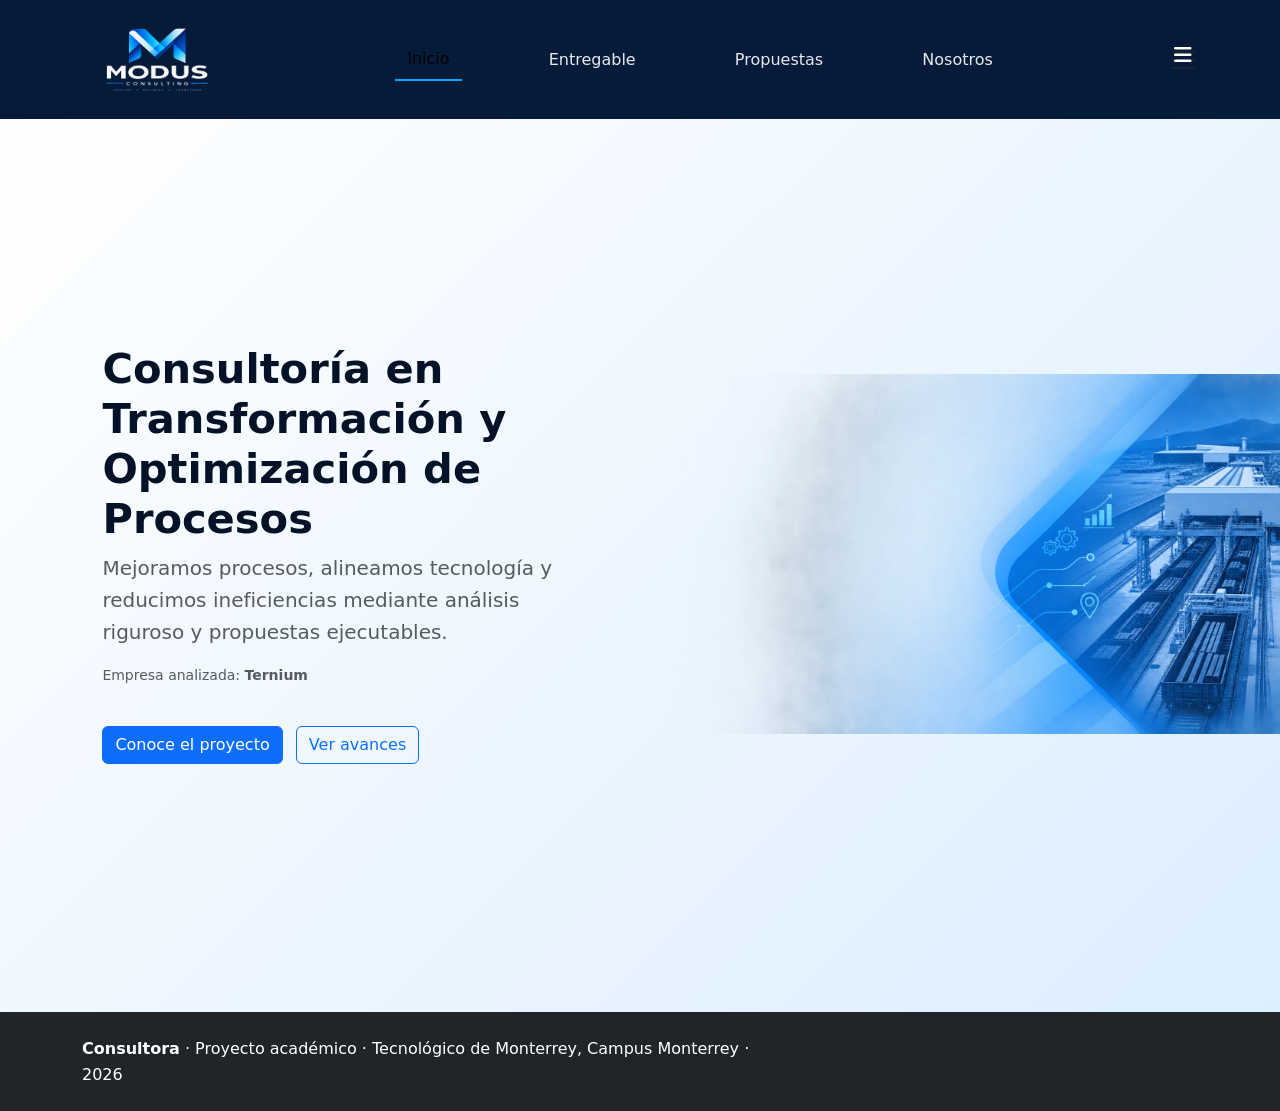
==== index.html @ 9d299a47 "Update print statement from 'Hello' to 'Goodbye'" ====
<!doctype html>
<html lang="es">
<head>
  <meta charset="utf-8">
  <meta name="viewport" content="width=device-width, initial-scale=1">
  <title>Consultoría de Procesos - Proyecto Académico</title>
  <!-- Bootstrap 5 CSS -->
  <link href="https://cdn.jsdelivr.net/npm/bootstrap@5.3.2/dist/css/bootstrap.min.css" rel="stylesheet">
  <!-- Font Awesome -->
  <link href="https://cdnjs.cloudflare.com/ajax/libs/font-awesome/6.4.0/css/all.min.css" rel="stylesheet">
  <link rel="stylesheet" href="styles.css">
</head>
<body class="home-only">
  <!-- Navbar -->
  <header class="site-header fixed-top">
    <nav class="navbar">
      <div class="container">
        <a class="navbar-brand d-flex align-items-center" href="#inicio">
          <img src="assets/logo blanco.png" alt="Consultora" class="brand-logo-img">
          <span class="visually-hidden">Consultora</span>
        </a>
        <div class="navbar-collapse" id="mainNav">
          <ul class="navbar-nav mb-2 mb-lg-0">
            <li class="nav-item"><a class="nav-link" href="#inicio">Inicio</a></li>
            <li class="nav-item"><a class="nav-link" href="#entregables">Entregable</a></li>
            <li class="nav-item"><a class="nav-link" href="#propuesta">Propuestas</a></li>
            <li class="nav-item"><a class="nav-link" href="#equipo">Nosotros</a></li>
          </ul>
        </div>
        <button class="navbar-toggler" type="button" data-bs-toggle="offcanvas" data-bs-target="#sideNav" aria-controls="sideNav" aria-label="Abrir menú">
          <span class="navbar-toggler-icon"><i class="fa fa-bars"></i></span>
        </button>
      </div>
    </nav>

      <!-- Offcanvas vertical navigation (opened with hamburger) -->
      <div class="offcanvas offcanvas-end" tabindex="-1" id="sideNav" aria-labelledby="sideNavLabel">
        <div class="offcanvas-header">
          <h5 class="offcanvas-title" id="sideNavLabel">Navegación</h5>
          <button type="button" class="btn-close text-reset" data-bs-dismiss="offcanvas" aria-label="Cerrar"></button>
        </div>
        <div class="offcanvas-body">
          <nav class="nav flex-column">
            <a class="nav-link py-2" href="#inicio">Inicio</a>
            <a class="nav-link py-2" href="#empresa">Empresa</a>
            <a class="nav-link py-2" href="#metodologia">Metodología</a>
            <a class="nav-link py-2" href="#diagnostico">Diagnóstico</a>
            <a class="nav-link py-2" href="#procesos">Procesos</a>
            <a class="nav-link py-2" href="#entregables">Entregables</a>
            <a class="nav-link py-2" href="#propuesta">Propuesta</a>
            <a class="nav-link py-2" href="#resultados">Resultados</a>
            <a class="nav-link py-2" href="#bitacora">Bitácora</a>
            <a class="nav-link py-2" href="#evidencias">Evidencias</a>
            <a class="nav-link py-2" href="#equipo">Equipo</a>
          </nav>
        </div>
      </div>
  </header>

  <!-- Hero / Inicio -->
  <main class="mt-5 pt-5">
    <section id="inicio" class="hero-section py-5">
      <div class="container">
        <div class="row align-items-center">
          <div class="col-lg-6">
            <h1 class="hero-title">Consultoría en Transformación y Optimización de Procesos</h1>
            <p class="lead text-muted">Mejoramos procesos, alineamos tecnología y reducimos ineficiencias mediante análisis riguroso y propuestas ejecutables.</p>
            <p class="small text-muted">Empresa analizada: <strong>Ternium</strong></p>
            <div class="mt-4">
              <a href="#entregables" class="btn btn-primary me-2">Conoce el proyecto</a>
              <a href="#bitacora" class="btn btn-outline-primary">Ver avances</a>
            </div>
          </div>
          <div class="col-lg-6 text-center">
            <div class="hero-visual">
              <img src="assets/Inicio.png" alt="Logo de Modus Consulting" class="img-fluid hero-image">
            </div>
          </div>
        </div>
      </div>
    </section>

    <!-- Sobre la consultoría (unificada dentro de Equipo) -->
    <!-- Eliminado: contenido migrado a la sección Equipo -->

    <!-- Empresa / Socio Formador -->
    <section id="empresa" class="section py-5">
      <div class="container">
        <h2 class="section-title">Empresa / Socio Formador</h2>
        <div class="row">
          <div class="col-md-8">
            <p class="text-muted">Nombre: <strong>[Agregar nombre de la empresa aquí]</strong></p>
            <p class="text-muted">Industria: <strong>[Agregar industria]</strong></p>
            <p class="text-muted">Ubicación: <strong>[Agregar ubicación]</strong></p>
            <p class="text-muted">Descripción: [Agregar descripción aquí]</p>
            <p class="text-muted">Servicios / Productos: [Agregar lista aquí]</p>
            <p class="text-muted">Situación actual: [Agregar información]</p>
          </div>
          <div class="col-md-4">
            <div class="card key-data-card">
              <div class="card-body">
                <h5>Datos clave</h5>
                <ul class="list-unstyled small text-muted">
                  <li><strong>Empleados:</strong> [Agregar]</li>
                  <li><strong>Ingresos:</strong> [Agregar]</li>
                  <li><strong>Sistemas:</strong> [Agregar]</li>
                </ul>
              </div>
            </div>
          </div>
        </div>
      </div>
    </section>

    <!-- Case for Action -->
    <section id="diagnostico" class="section bg-alt py-5">
      <div class="container">
        <h2 class="section-title">Case for Action</h2>
        <p class="text-muted">[Agregar resumen de por qué es necesario realizar el proyecto]</p>
        <div class="row mt-3">
          <div class="col-md-4">
            <div class="card">
              <div class="card-body">
                <h6>Situación actual</h6>
                <p class="small text-muted">[Agregar]</p>
              </div>
            </div>
          </div>
          <div class="col-md-4">
            <div class="card">
              <div class="card-body">
                <h6>Ineficiencias</h6>
                <p class="small text-muted">[Agregar]</p>
              </div>
            </div>
          </div>
          <div class="col-md-4">
            <div class="card">
              <div class="card-body">
                <h6>Impacto</h6>
                <p class="small text-muted">[Agregar]</p>
              </div>
            </div>
          </div>
        </div>
      </div>
    </section>

    <!-- Metodología -->
    <section id="metodologia" class="section py-5">
      <div class="container">
        <h2 class="section-title">Metodología</h2>
        <p class="text-muted">[Agregar descripción general de la metodología]</p>
        <div class="process-steps mt-4">
          <ol class="timeline">
            <li><strong>Entendimiento</strong><p class="small text-muted">[Agregar]</p></li>
            <li><strong>Levantamiento</strong><p class="small text-muted">[Agregar]</p></li>
            <li><strong>Análisis</strong><p class="small text-muted">[Agregar]</p></li>
            <li><strong>Diagnóstico</strong><p class="small text-muted">[Agregar]</p></li>
            <li><strong>Priorizar</strong><p class="small text-muted">[Agregar]</p></li>
            <li><strong>Propuesta</strong><p class="small text-muted">[Agregar]</p></li>
            <li><strong>Implementación</strong><p class="small text-muted">[Agregar]</p></li>
            <li><strong>Resultados</strong><p class="small text-muted">[Agregar]</p></li>
          </ol>
        </div>
      </div>
    </section>

    <!-- Arquitectura empresarial -->
    <section id="arquitectura" class="section bg-light py-5">
      <div class="container">
        <h2 class="section-title">Arquitectura empresarial</h2>
        <p class="text-muted">Subsecciones: negocio, procesos, personas, tecnología, datos. [Agregar contenido]</p>
        <p class="small text-muted">Marcos sugeridos: TOGAF, COBIT, BPMN.</p>
      </div>
    </section>

    <!-- Procesos -->
    <section id="procesos" class="section py-5">
      <div class="container">
        <h2 class="section-title">Procesos</h2>
        <div class="row" id="process-list">
          <!-- Ejemplo de tarjeta de proceso -->
          <div class="col-md-4 mb-3">
            <div class="card">
              <div class="card-body">
                <h5>Proceso: [Nombre del proceso]</h5>
                <p class="small text-muted">Descripción breve</p>
                <p class="small text-muted"><strong>Responsable:</strong> [Agregar]</p>
                <a href="#" class="btn btn-sm btn-outline-primary view-process" data-bs-toggle="modal" data-process="1">Ver proceso</a>
              </div>
            </div>
          </div>
        </div>

        <!-- Modal para ver proceso -->
        <div class="modal fade" id="processModal" tabindex="-1">
          <div class="modal-dialog modal-lg modal-dialog-scrollable">
            <div class="modal-content">
              <div class="modal-header">
                <h5 class="modal-title">Detalle del proceso</h5>
                <button type="button" class="btn-close" data-bs-dismiss="modal"></button>
              </div>
              <div class="modal-body">
                <p>[Aquí se mostrará la información detallada del proceso]</p>
              </div>
            </div>
          </div>
        </div>

      </div>
    </section>

    <!-- AS-IS -->
    <section id="as-is" class="section bg-alt py-5">
      <div class="container">
        <h2 class="section-title">AS-IS</h2>
        <p class="text-muted">[Agregar diagrama y descripción del estado actual]</p>
      </div>
    </section>

    <!-- Pain Points -->
    <section id="painpoints" class="section py-5">
      <div class="container">
        <h2 class="section-title">Pain Points</h2>
        <div class="row">
          <div class="col-md-4 mb-3">
            <div class="card">
              <div class="card-body">
                <h6>Retrabajo excesivo</h6>
                <p class="small text-muted">Impacto: Alto. Evidencia: [Agregar]</p>
                <span class="badge bg-danger">Alta</span>
              </div>
            </div>
          </div>
        </div>
      </div>
    </section>

    <!-- Análisis causa raíz -->
    <section id="causa-raiz" class="section bg-light py-5">
      <div class="container">
        <h2 class="section-title">Análisis causa raíz</h2>
        <p class="text-muted">Herramientas: 5 Whys, Ishikawa, Pareto. [Agregar resultados]</p>
      </div>
    </section>

    <!-- Métricas y KPIs -->
    <section id="kpis" class="section py-5">
      <div class="container">
        <h2 class="section-title">Métricas y KPIs</h2>
        <div class="row">
          <div class="col-md-3">
            <div class="kpi-card card text-center p-3">
              <div class="kpi-value" data-target="72">0</div>
              <div class="kpi-label small text-muted">Tiempo promedio (hrs)</div>
            </div>
          </div>
          <div class="col-md-3">
            <div class="kpi-card card text-center p-3">
              <div class="kpi-value" data-target="15">0</div>
              <div class="kpi-label small text-muted">Errores / mes</div>
            </div>
          </div>
          <div class="col-md-3">
            <div class="kpi-card card text-center p-3">
              <div class="kpi-value" data-target="40">0</div>
              <div class="kpi-label small text-muted">% Automatización</div>
            </div>
          </div>
        </div>
      </div>
    </section>

    <!-- Entregables -->
    <section id="entregables" class="section bg-alt py-5">
      <div class="container">
        <h2 class="section-title">Entregables</h2>
        <div class="mb-3">
          <button class="btn btn-sm btn-outline-secondary filter-btn" data-filter="all">Todos</button>
          <button class="btn btn-sm btn-outline-secondary filter-btn" data-filter="diagnostico">Diagnóstico</button>
          <button class="btn btn-sm btn-outline-secondary filter-btn" data-filter="analisis">Análisis</button>
          <button class="btn btn-sm btn-outline-secondary filter-btn" data-filter="propuesta">Propuesta</button>
        </div>
        <div class="row" id="deliverables-list">
          <div class="col-md-4 deliverable-item" data-stage="diagnostico">
            <div class="card">
              <div class="card-body">
                <h5>Fase 1 – Análisis del Proceso</h5>
                <p class="small text-muted">Contexto de la empresa, Análisis del proceso AS-IS.</p>
                <div class="d-flex gap-2">
                  <a href="https://drive.google.com/file/d/1goyNF0HVIw0jCPFUDxoLwxIlo33Sr8yG/view?usp=sharing" class="btn btn-sm btn-primary">Ver</a>
                  <a href="documents/Etapa 1_Analisis del Proceso.pdf" class="btn btn-sm btn-outline-primary" download>Descargar</a>
                </div>
              </div>
            </div>
          </div>
        </div>
      </div>
    </section>

    <!-- Propuesta / TO-BE -->
    <section id="propuesta" class="section py-5">
      <div class="container">
        <h2 class="section-title">Propuesta de mejora / TO-BE</h2>
        <p class="text-muted">[Descripción de la propuesta]</p>
        <div class="row">
          <div class="col-md-6">
            <h6>AS-IS</h6>
            <ul class="small text-muted">
              <li>Actividades manuales</li>
              <li>Retrabajos</li>
            </ul>
          </div>
          <div class="col-md-6">
            <h6>TO-BE</h6>
            <ul class="small text-muted">
              <li>Automatización</li>
              <li>Estandarización</li>
            </ul>
          </div>
        </div>
      </div>
    </section>

    <!-- Roadmap -->
    <section id="roadmap" class="section bg-light py-5">
      <div class="container">
        <h2 class="section-title">Roadmap</h2>
        <p class="text-muted">Corto, mediano y largo plazo. [Agregar acciones y responsables]</p>
      </div>
    </section>

    <!-- Resultados / Impacto esperado -->
    <section id="resultados" class="section py-5">
      <div class="container">
        <h2 class="section-title">Resultados / Impacto esperado</h2>
        <p class="text-muted">[Indicadores de ejemplo, reemplazar por datos reales]</p>
      </div>
    </section>

    <!-- Bitácora -->
    <section id="bitacora" class="section bg-alt py-5">
      <div class="container">
        <h2 class="section-title">Bitácora del proyecto</h2>
        <div class="timeline-entries">
          <div class="timeline-entry">
            <strong>Semana 1:</strong> [Agregar actividades]
          </div>
        </div>
      </div>
    </section>

    <!-- Evidencias / Galería -->
    <section id="evidencias" class="section py-5">
      <div class="container">
        <h2 class="section-title">Evidencias</h2>
        <div class="row gallery">
          <div class="col-md-3 mb-3">
            <img src="images/example1.jpg" alt="Evidencia" class="img-fluid gallery-item" data-full="images/example1.jpg" onerror="this.style.display='none'">
          </div>
        </div>
      </div>

      <!-- Gallery Modal -->
      <div class="modal fade" id="galleryModal" tabindex="-1">
        <div class="modal-dialog modal-lg modal-dialog-centered">
          <div class="modal-content">
            <div class="modal-body text-center">
              <img src="" id="galleryImage" class="img-fluid" alt="">
            </div>
          </div>
        </div>
      </div>
    </section>

    <!-- Equipo -->
    <section id="equipo" class="section bg-light py-5">
      <div class="container">
        <h2 class="section-title">Equipo de consultoría</h2>
        <div class="row team-row">

          <div class="team-card-col mb-3">
            <div class="card team-card h-100">
              <img src="images/Alexis.png" class="card-img-top team-photo" alt="Alexis Arrazola" onerror="this.onerror=null;this.src='https://placehold.co/600x600/0B3D78/FFFFFF?text=Alexis';">
              <div class="card-body">
                <h5 class="card-title">Alexis Arrazola</h5>
                <p class="small text-muted">ITD · Líder</p>
                <div class="team-links">
                  <a href="#" class="team-link" aria-label="LinkedIn de Alexis Arrazola" target="_blank" rel="noopener noreferrer">
                    <img src="images/linkedin-logo.svg" alt="LinkedIn" class="linkedin-icon">
                  </a>
                  <a href="mailto:A01664015@tec.mx" class="team-link" aria-label="Correo de Alexis Arrazola" target="_blank" rel="noopener noreferrer">
                    <img src="images/email-icon.svg" alt="Correo" class="linkedin-icon">
                  </a>
                </div>
              </div>
            </div>
          </div>

          <div class="team-card-col mb-3">
            <div class="card team-card h-100">
              <img src="images/Daniela.jpg" class="card-img-top team-photo" alt="Daniela Martinez" onerror="this.onerror=null;this.src='https://placehold.co/600x600/087BEA/FFFFFF?text=Daniela';">
              <div class="card-body">
                <h5 class="card-title">Daniela Martinez</h5>
                <p class="small text-muted">ITD · Project Manager</p>
                <div class="team-links">
                  <a href="#" class="team-link" aria-label="LinkedIn de Daniela Martinez" target="_blank" rel="noopener noreferrer">
                    <img src="images/linkedin-logo.svg" alt="LinkedIn" class="linkedin-icon">
                  </a>
                  <a href="mailto:A00838718@tec.mx" class="team-link" aria-label="Correo de Daniela Martinez" target="_blank" rel="noopener noreferrer">
                    <img src="images/email-icon.svg" alt="Correo" class="linkedin-icon">
                  </a>
                </div>
              </div>
            </div>
          </div>

          <div class="team-card-col mb-3">
            <div class="card team-card h-100">
              <img src="images/Irlanda.png" class="card-img-top team-photo" alt="Irlanda Hernández" onerror="this.onerror=null;this.src='https://placehold.co/600x600/061B3A/FFFFFF?text=Irlanda';">
              <div class="card-body">
                <h5 class="card-title">Irlanda Hernández</h5>
                <p class="small text-muted">ITD · Desarrolladora</p>
                <div class="team-links">
                  <a href="https://www.linkedin.com/in/irlanda-itzel-hernández-vargas-490bb538a" class="team-link" aria-label="LinkedIn de Irlanda Hernández" target="_blank" rel="noopener noreferrer">
                    <img src="images/linkedin-logo.svg" alt="LinkedIn" class="linkedin-icon">
                  </a>
                  <a href="mailto:A01277127@tec.mx" class="team-link" aria-label="Correo de Irlanda Hernández" target="_blank" rel="noopener noreferrer">
                    <img src="images/email-icon.svg" alt="Correo" class="linkedin-icon">
                  </a>
                </div>
              </div>
            </div>
          </div>


          <div class="team-card-col mb-3">
            <div class="card team-card h-100">
              <img src="images/AnaSofia.png" class="card-img-top team-photo" alt="Ana Sofia López" onerror="this.onerror=null;this.src='https://placehold.co/600x600/087BEA/FFFFFF?text=Sofía';">
              <div class="card-body">
                <h5 class="card-title">Ana Sofia López</h5>
                <p class="small text-muted">ITD · Consultora</p>
                <div class="team-links">
                  <a href="#" class="team-link" aria-label="LinkedIn de Ana Sofia López" target="_blank" rel="noopener noreferrer">
                    <img src="images/linkedin-logo.svg" alt="LinkedIn" class="linkedin-icon">
                  </a>
                  <a href="mailto:A01646849@tec.mx" class="team-link" aria-label="Correo de Ana Sofia López" target="_blank" rel="noopener noreferrer">
                    <img src="images/email-icon.svg" alt="Correo" class="linkedin-icon">
                  </a>
                </div>
              </div>
            </div>
          </div>

          <div class="team-card-col mb-3">
            <div class="card team-card h-100">
              <img src="images/Ivan.jpg" class="card-img-top team-photo" alt="Ivan Fundora" onerror="this.onerror=null;this.src='https://placehold.co/600x600/087BEA/FFFFFF?text=Ivan';">
              <div class="card-body">
                <h5 class="card-title">Ivan Fundora</h5>
                <p class="small text-muted">ITD · Consultor Analísta</p>
                <div class="team-links">
                  <a href="#" class="team-link" aria-label="LinkedIn de Ivan Fundora" target="_blank" rel="noopener noreferrer">
                    <img src="images/linkedin-logo.svg" alt="LinkedIn" class="linkedin-icon">
                  </a>
                  <a href="mailto:A01198822@tec.mx" class="team-link" aria-label="Correo de Ivan Fundora" target="_blank" rel="noopener noreferrer">
                    <img src="images/email-icon.svg" alt="Correo" class="linkedin-icon">
                  </a>
                </div>
              </div>
            </div>
          </div>

        </div>
      </div>
    </section>

  </main>

  <!-- Footer -->
  <footer class="site-footer py-4 bg-dark text-white">
    <div class="container d-flex justify-content-between align-items-center">
      <div>
        <strong>Consultora</strong> · Proyecto académico · Tecnológico de Monterrey, Campus Monterrey · 2026
      </div>
      <div class="small text-muted">Integrantes: [Agregar nombres] · Este es un proyecto académico</div>
    </div>
  </footer>

  <button id="backToTop" class="back-to-top" title="Volver arriba"><i class="fa fa-chevron-up"></i></button>

  <!-- Bootstrap JS -->
  <script src="https://cdn.jsdelivr.net/npm/bootstrap@5.3.2/dist/js/bootstrap.bundle.min.js"></script>
  <script src="script.js"></script>
</body>
</html>
---- styles.css ----
/* Paleta de colores */
:root{
  --navy:#061B3A;
  --corp:#0B3D78;
  --electric:#087BEA;
  --bright:#00A8FF;
  --sky:#DCEEFF;
  --white:#FFFFFF;
  --gray-very-light:#F5F7FA;
  --gray-light:#D9E1EA;
  --gray-mid:#667085;
  --near-black:#031226;
}

/* Reset y tipografía */
*{box-sizing:border-box}
body{font-family:Inter, ui-sans-serif, system-ui, -apple-system, 'Segoe UI', Roboto, 'Helvetica Neue', Arial; color:var(--near-black); background:var(--white);line-height:1.6}
a{color:var(--electric)}

/* Navbar */
.site-header .navbar{background:var(--navy);padding:0.6rem 0}
.navbar-brand .brand-logo{color:var(--white);font-weight:700;letter-spacing:1px}
.brand-dot{color:var(--bright)}
.navbar-brand .brand-logo-img{height:80px;width:auto;display:block;margin-right:12px}
.navbar-brand .brand-logo-img {height: 90px; width: 150px;}
.navbar .nav-link{color:rgba(255,255,255,0.9);margin:0;padding-left:0.75rem;padding-right:0.75rem}
.navbar .nav-link.active{border-bottom:2px solid var(--bright)}
.navbar-toggler{display:block;border:none;color:var(--white);padding:0.25rem 0 0.25rem 0.75rem;margin-left:1rem}
.navbar-toggler:focus{box-shadow:none}
.navbar-collapse{display:flex!important;flex:1;flex-basis:auto;justify-content:center}
.navbar-nav{flex-direction:row;align-items:center;justify-content:space-evenly;width:100%;max-width:760px;margin-left:auto;margin-right:auto}

@media(max-width:992px){
  .navbar .nav-link{font-size:0.95rem;padding-left:0.35rem;padding-right:0.35rem}
  .navbar-brand .brand-logo-img{margin-right:4px}
  .navbar-toggler{padding-left:0.35rem}
}

/* Hero */
.hero-section{background:linear-gradient(135deg, var(--white), var(--sky));min-height:calc(85vh - 80px);padding-top:0;padding-bottom:0}
.hero-section > .container{width:100%;max-width:none;padding-left:0;padding-right:0}
.hero-section .row{min-height:calc(100vh - 80px);margin-left:0;margin-right:0}
.hero-section .row > .col-lg-6:first-child{display:flex;flex-direction:column;justify-content:center;padding-left:clamp(2rem, 8vw, 8rem);padding-right:clamp(2rem, 5vw, 5rem)}
.hero-section .row > .col-lg-6:last-child{padding-left:0;padding-right:0}
.hero-title{color:var(--near-black);font-size:clamp(2rem, 3.2vw, 2.6rem);font-weight:700;max-width:680px}
.hero-visual{width:100%;height:100%;display:flex;justify-content:flex-end;align-items:stretch;margin:0}
.hero-image{width:100%;height:100%;display:block;margin:0;object-fit:cover;object-position:center}

@media(max-width:991px){
  .hero-section{padding-top:3rem;padding-bottom:3rem}
  .hero-section .row{min-height:auto}
  .hero-section .row > .col-lg-6:first-child{padding-left:1.5rem;padding-right:1.5rem}
  .hero-section .row > .col-lg-6:last-child{padding:2rem 1.5rem 0}
  .hero-visual{height:auto}
  .hero-image{height:auto;object-fit:contain}
}

/* Sections */
.section{padding-top:3rem;padding-bottom:3rem}
.section-title{color:var(--navy);font-weight:700;margin-bottom:0.5rem}
.bg-alt{background:var(--gray-very-light)}

/* Cards */
.card{border:1px solid var(--gray-light);border-radius:10px;box-shadow:0 6px 18px rgba(6,27,58,0.04)}
.feature-card .card-body{min-height:150px}
.key-data-card{background:linear-gradient(90deg, var(--white), var(--sky))}

/* KPIs */
.kpi-card{border-radius:10px}
.kpi-value{font-size:1.6rem;font-weight:700;color:var(--corp)}

/* Timeline */
.timeline{list-style:none;padding-left:0}
.timeline li{padding:0.8rem 0;border-left:3px solid var(--gray-light);margin-left:1rem}

/* Footer */
.site-footer{background:var(--navy);color:var(--white)}

/* Gallery */
.gallery-item{cursor:pointer;border-radius:8px;box-shadow:0 6px 16px rgba(6,27,58,0.06)}

/* Back to top */
.back-to-top{position:fixed;right:18px;bottom:18px;background:var(--electric);color:#fff;border:none;width:44px;height:44px;border-radius:50%;display:none;align-items:center;justify-content:center}

/* Responsividad */
@media(min-width:992px){.hero-title{font-size:2.6rem}}

/* Show only hero on initial load */
.home-only main > section{display:none}
.home-only main > section#inicio{display:block}

/* Animaciones discretas */
.fade-in{opacity:0;transform:translateY(8px);transition:all 500ms ease}
.fade-in.visible{opacity:1;transform:translateY(0)}

/* Small helpers */
.text-muted{color:var(--gray-mid)}

/* Editable placeholders styling */
.placeholder{background:linear-gradient(90deg,#f0f6ff,#ffffff);padding:8px;border-radius:6px;border:1px dashed var(--gray-light)}

/* Menú lateral */
.offcanvas{width:280px}
.offcanvas .nav-link{color:var(--near-black);padding-left:0.5rem}
.offcanvas .nav-link:hover{background:rgba(8,123,234,0.06);color:var(--corp);border-radius:6px}
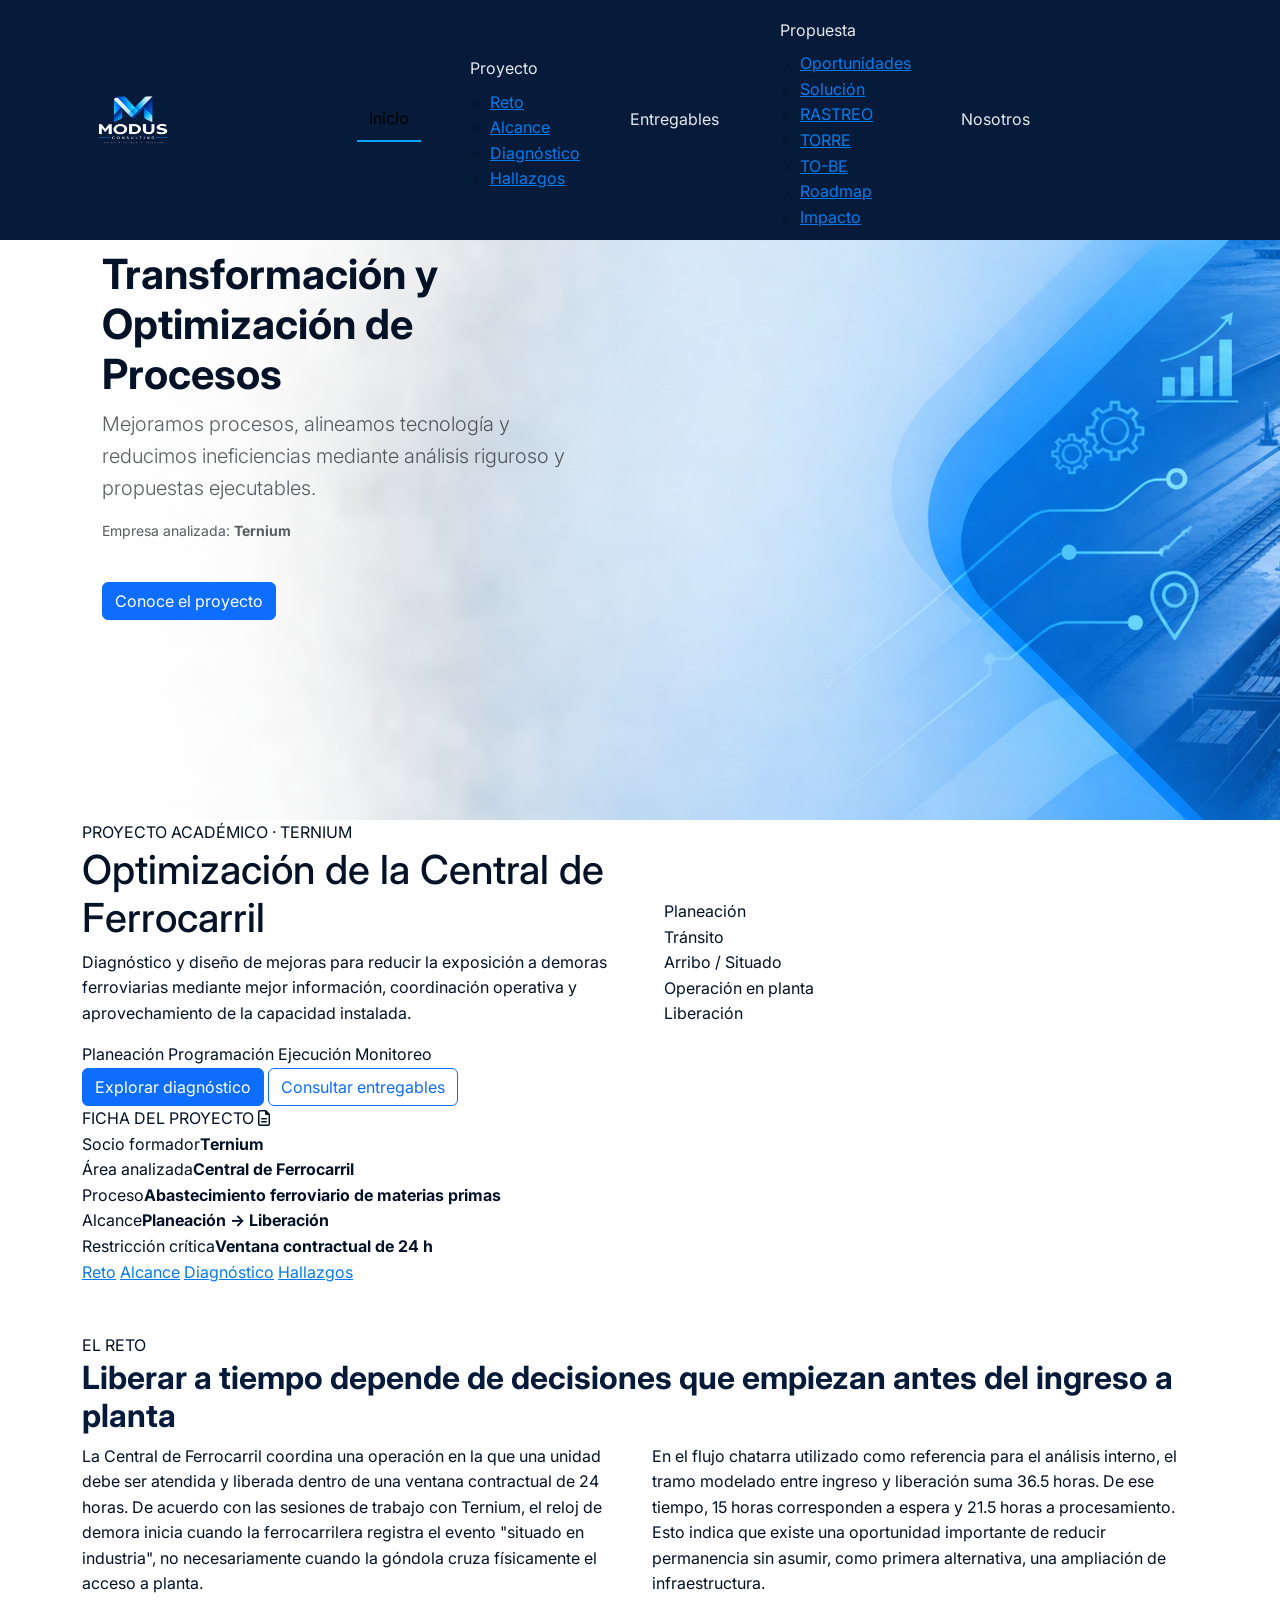
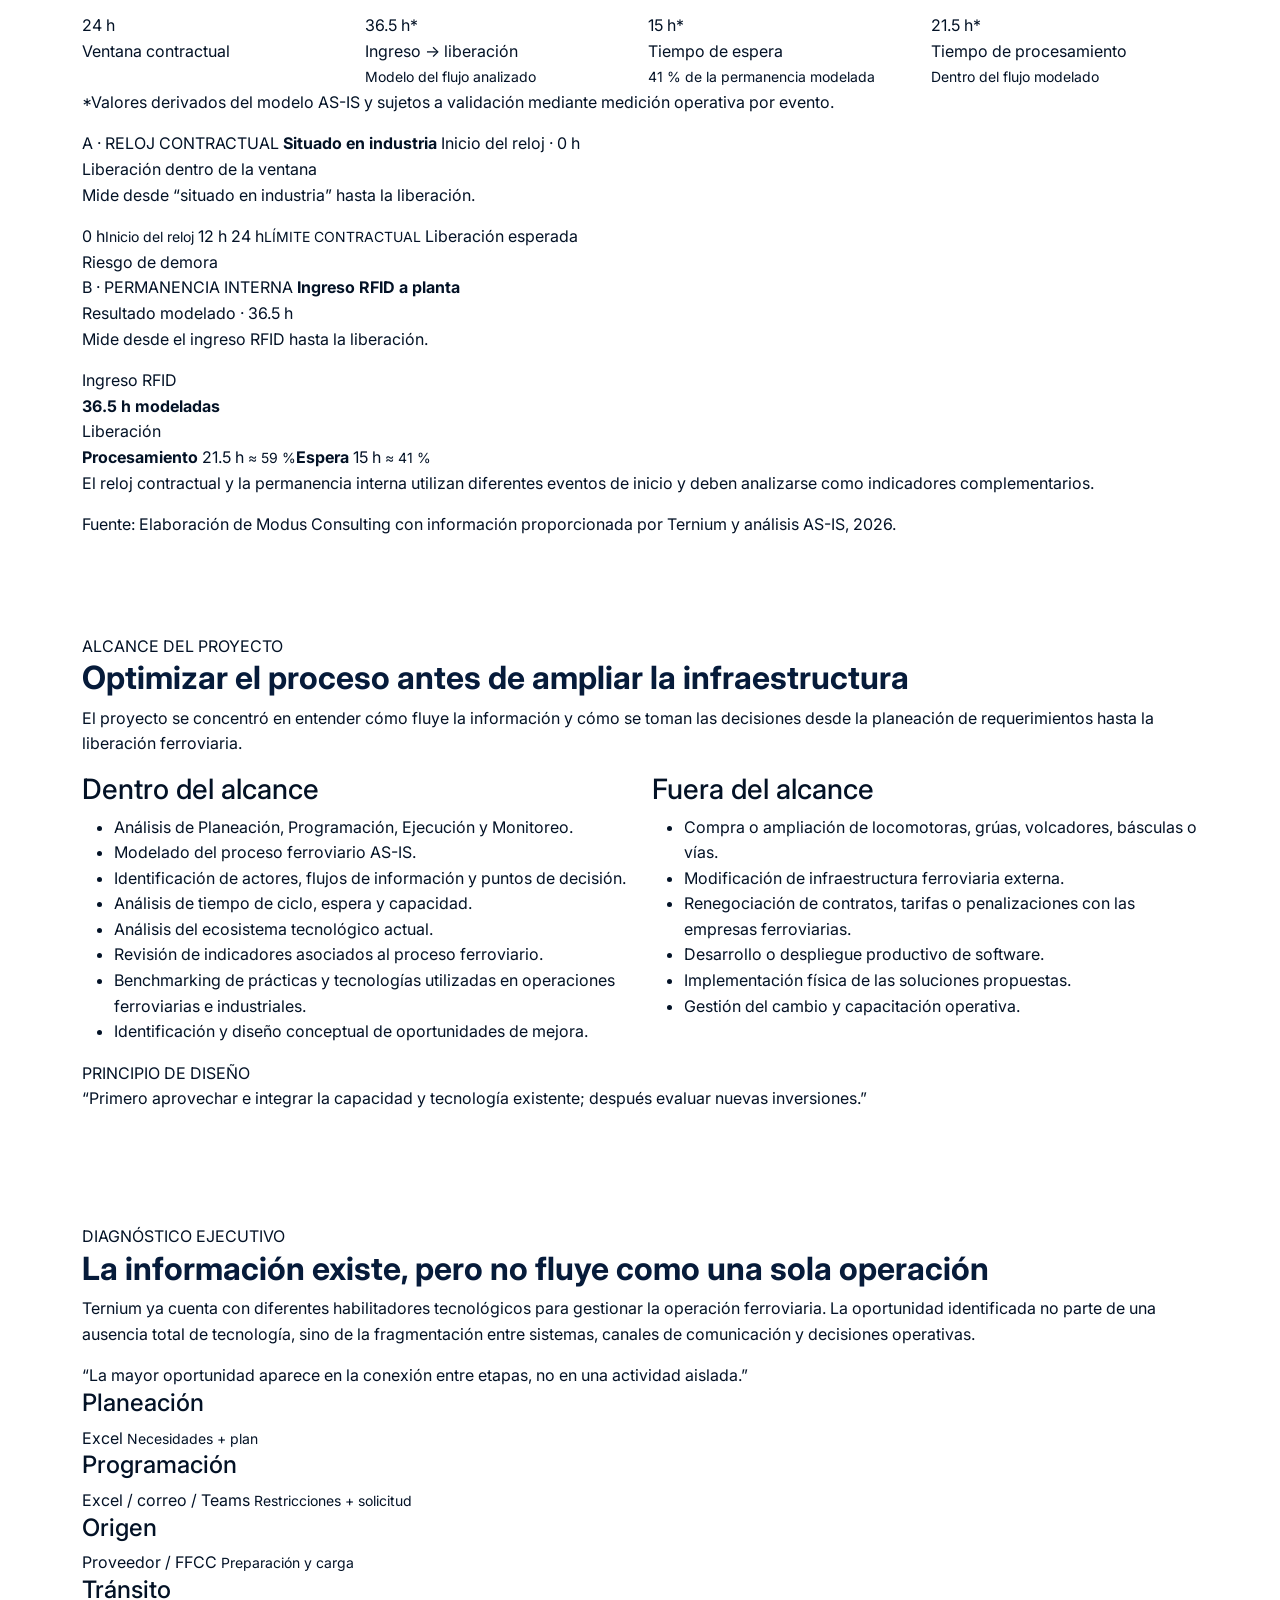
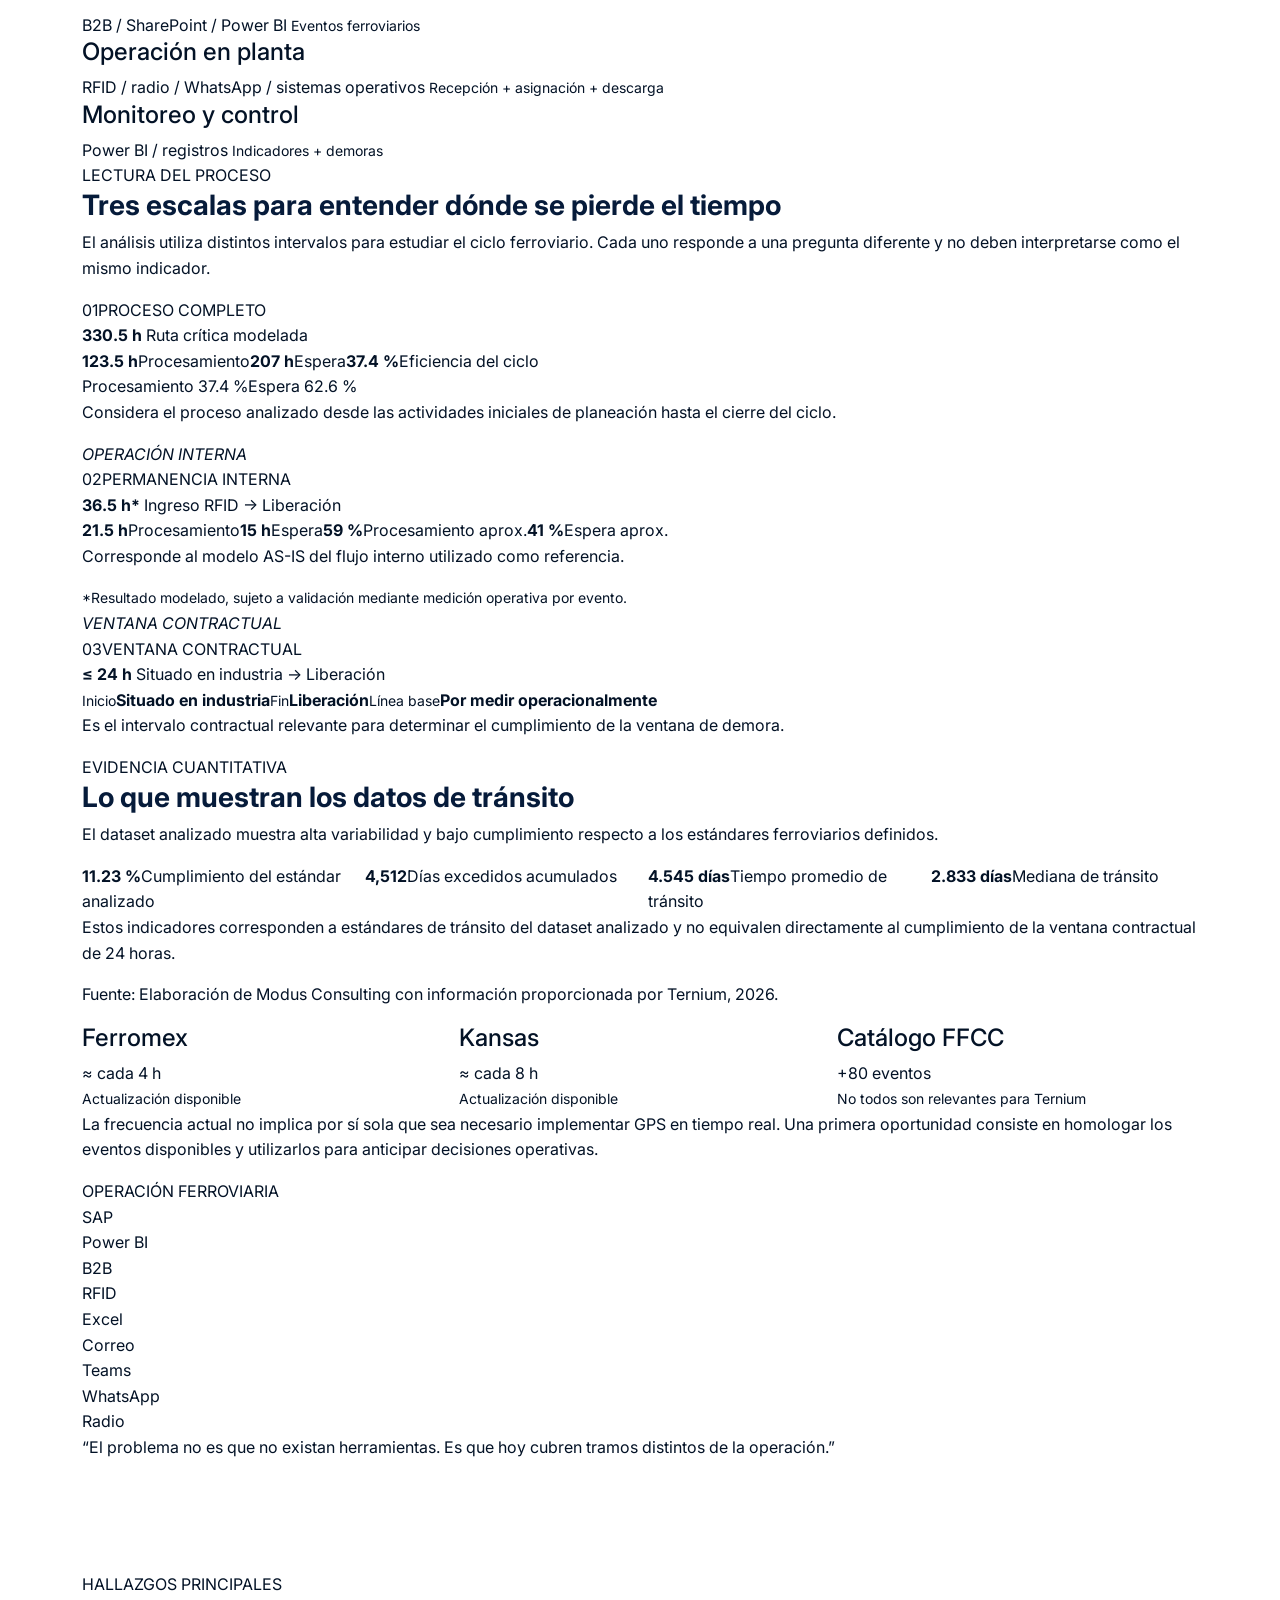
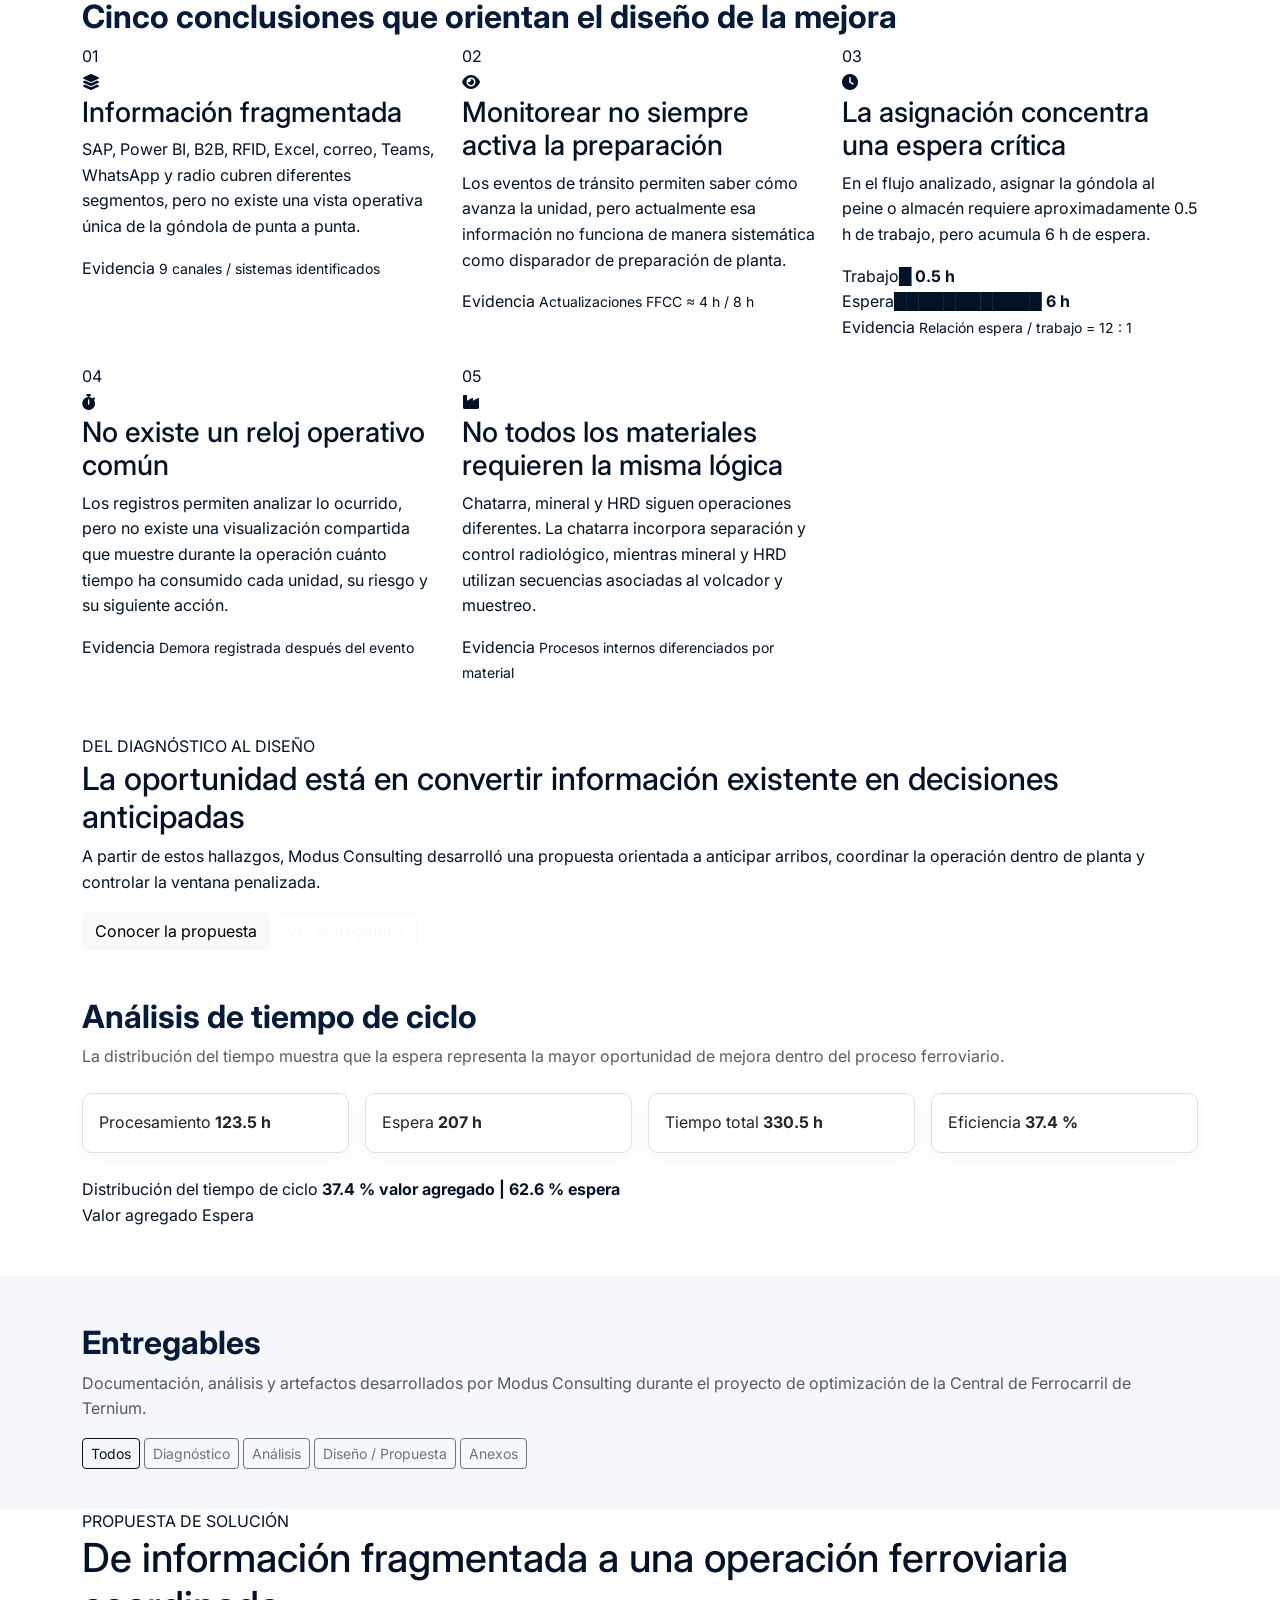
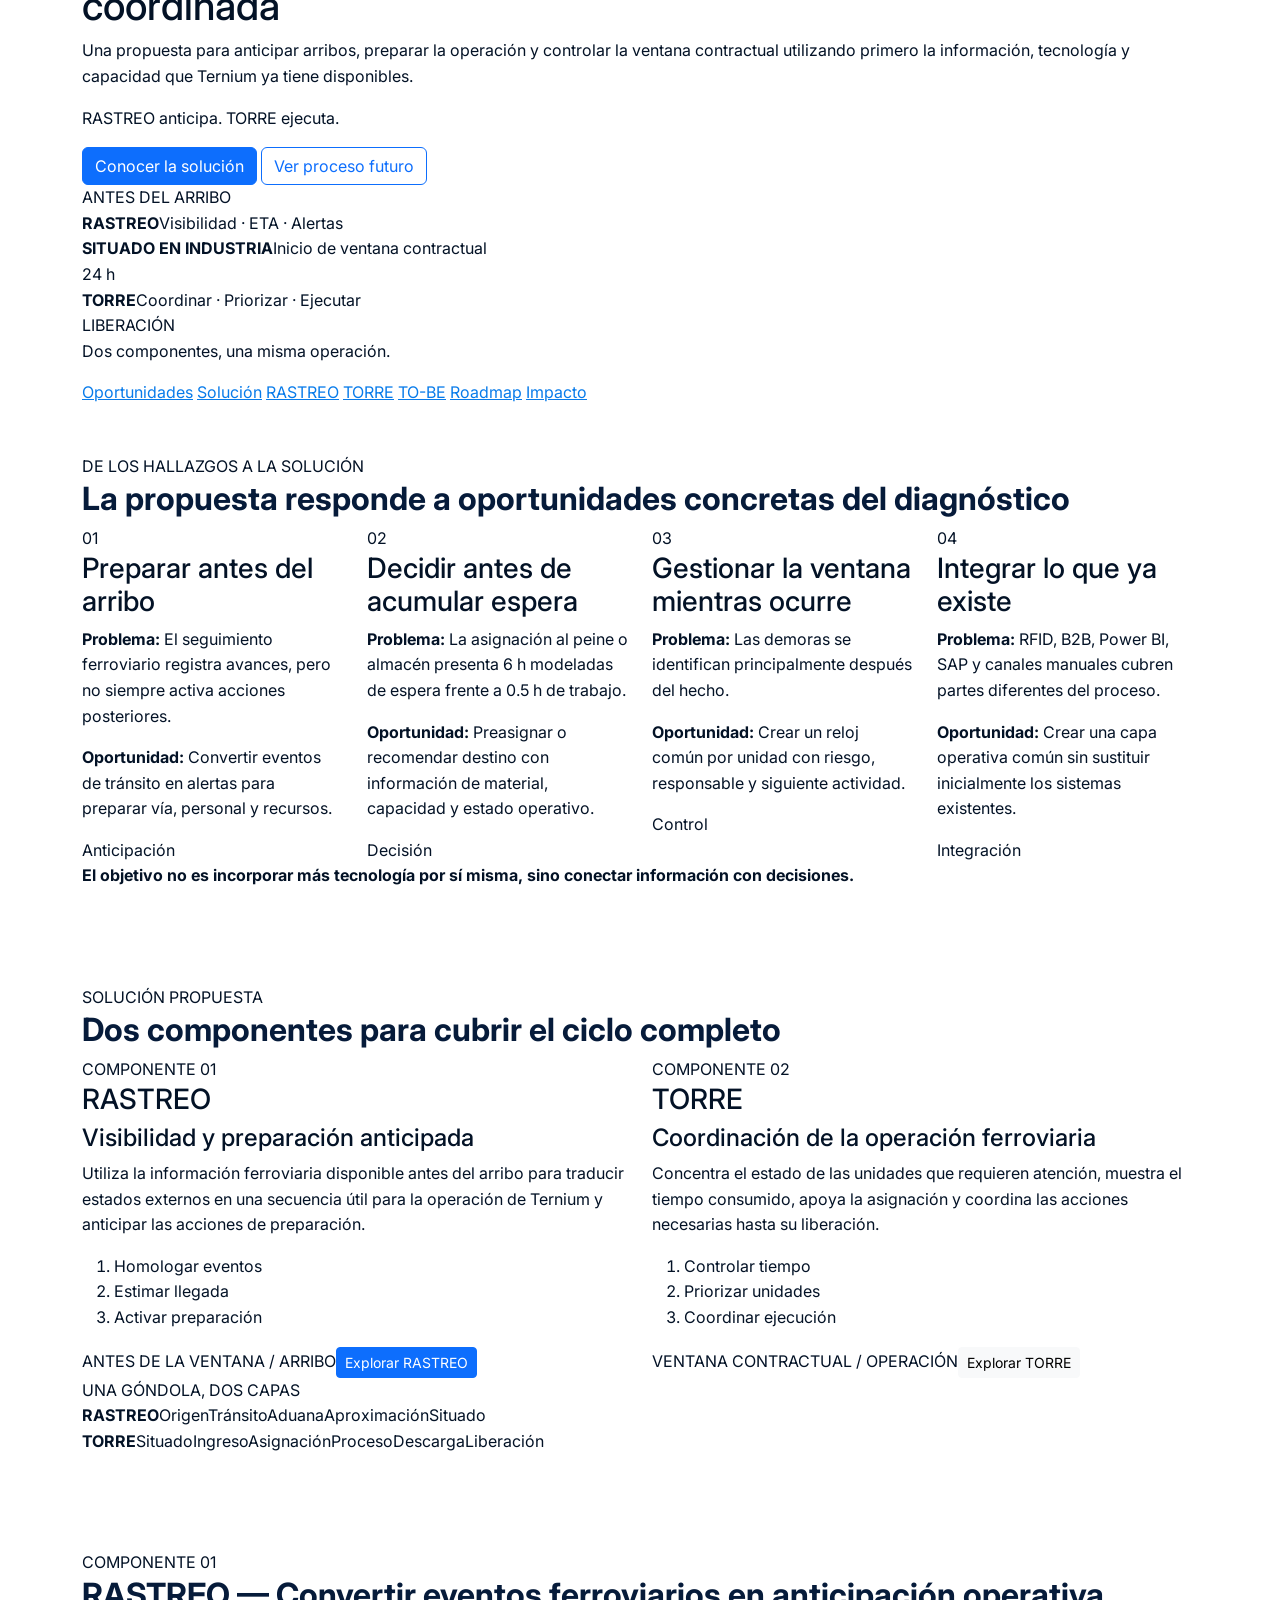
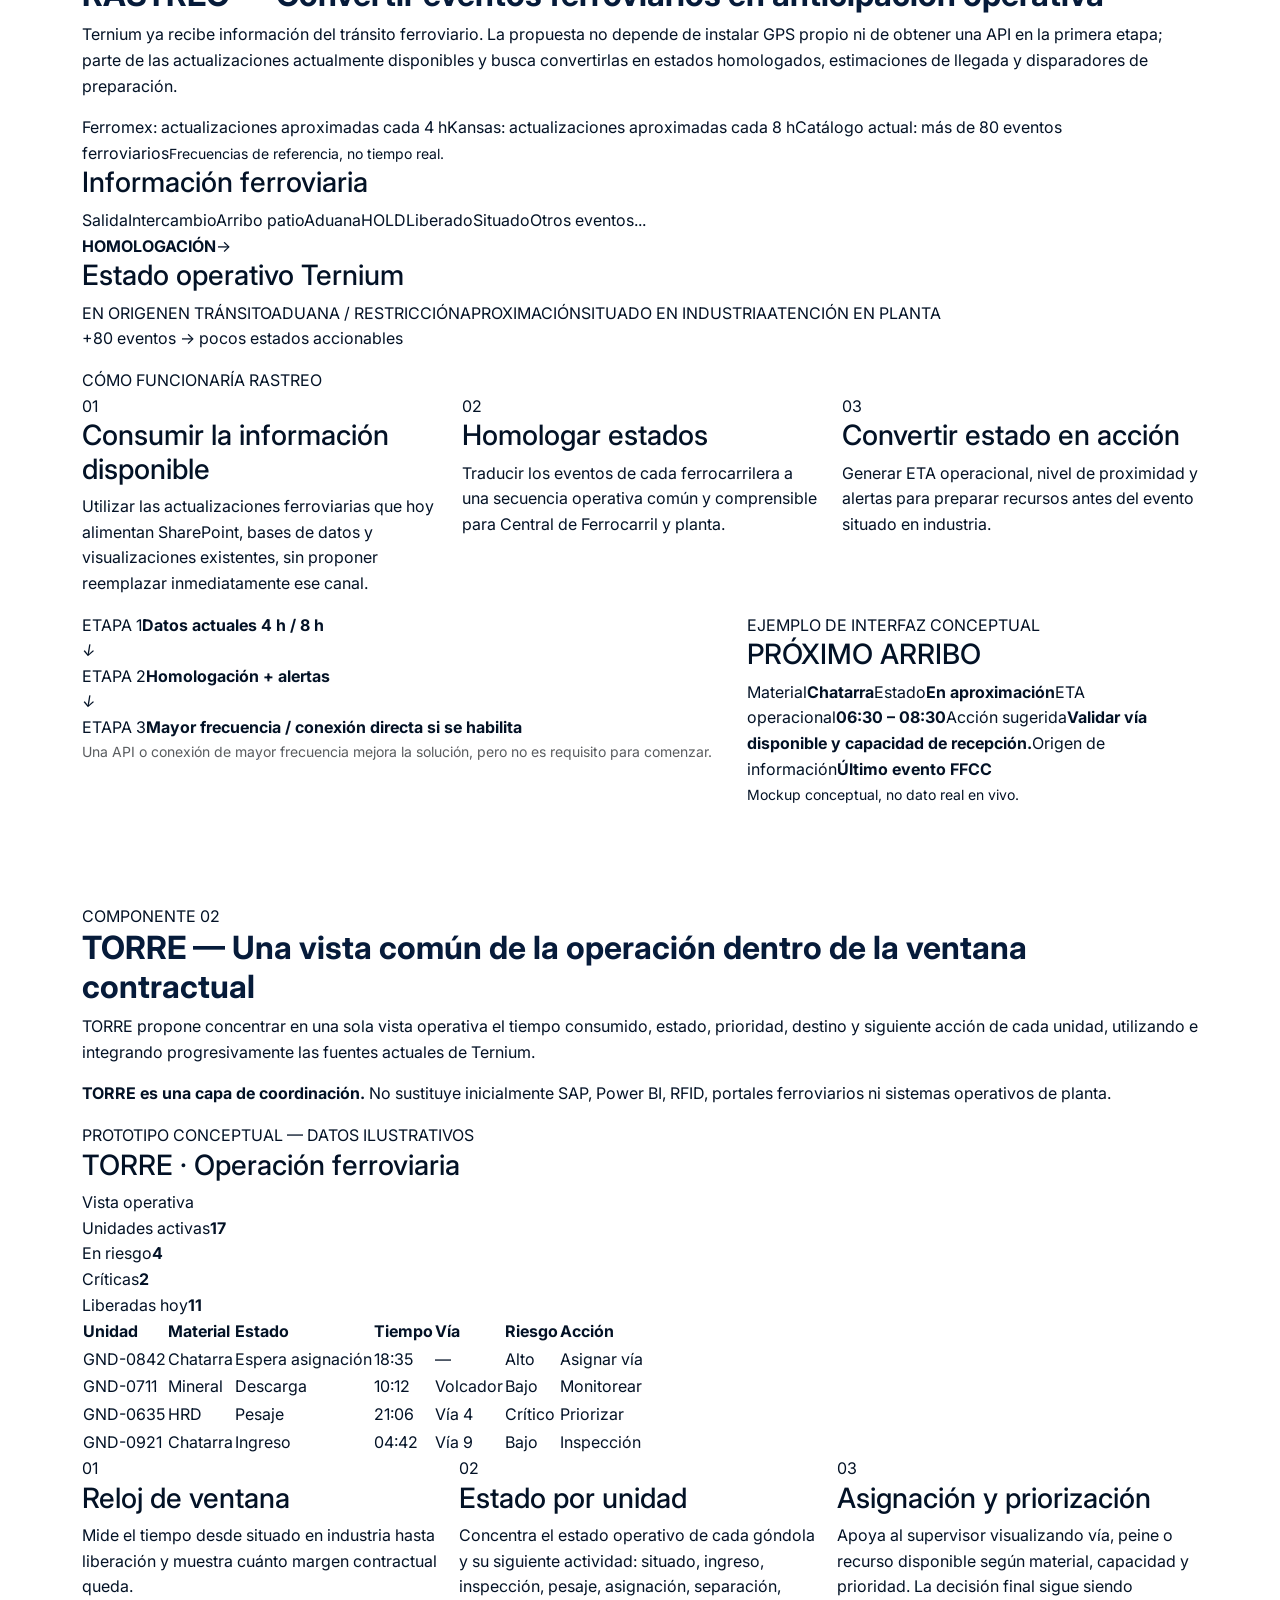
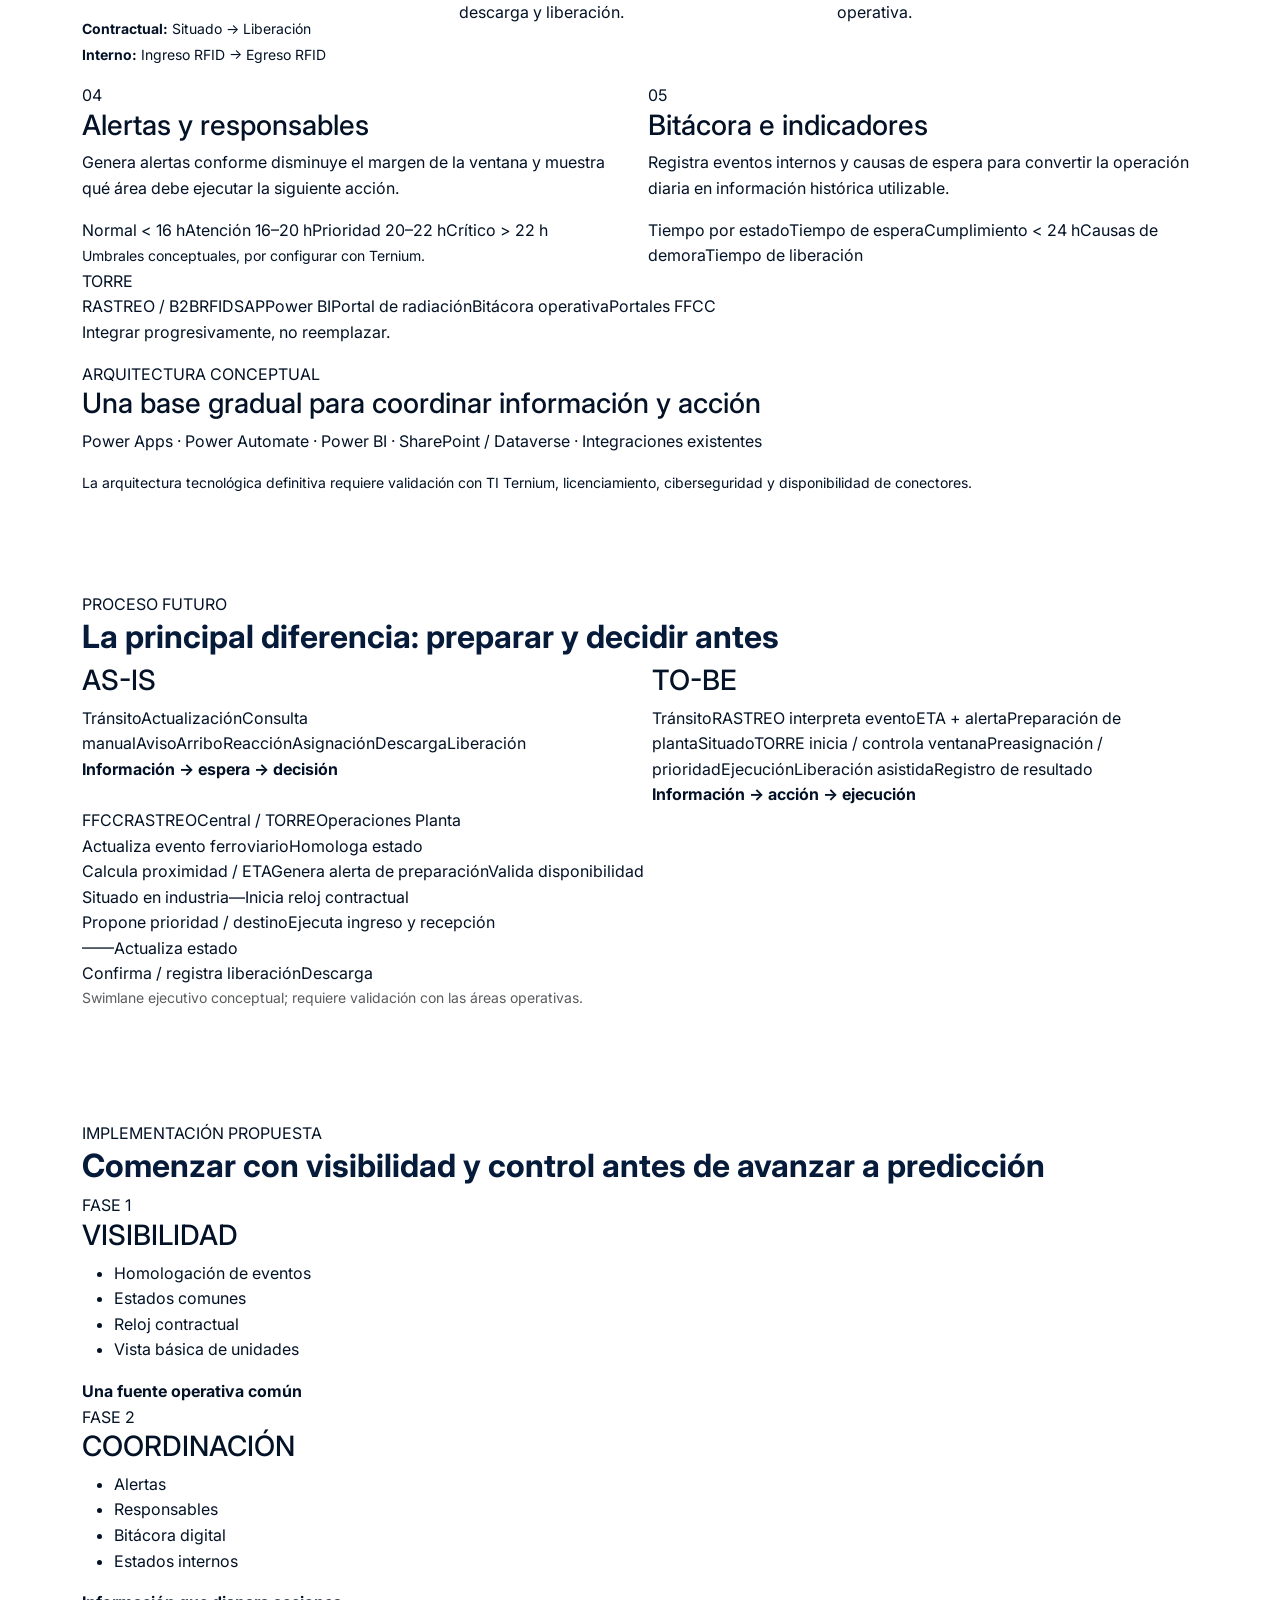
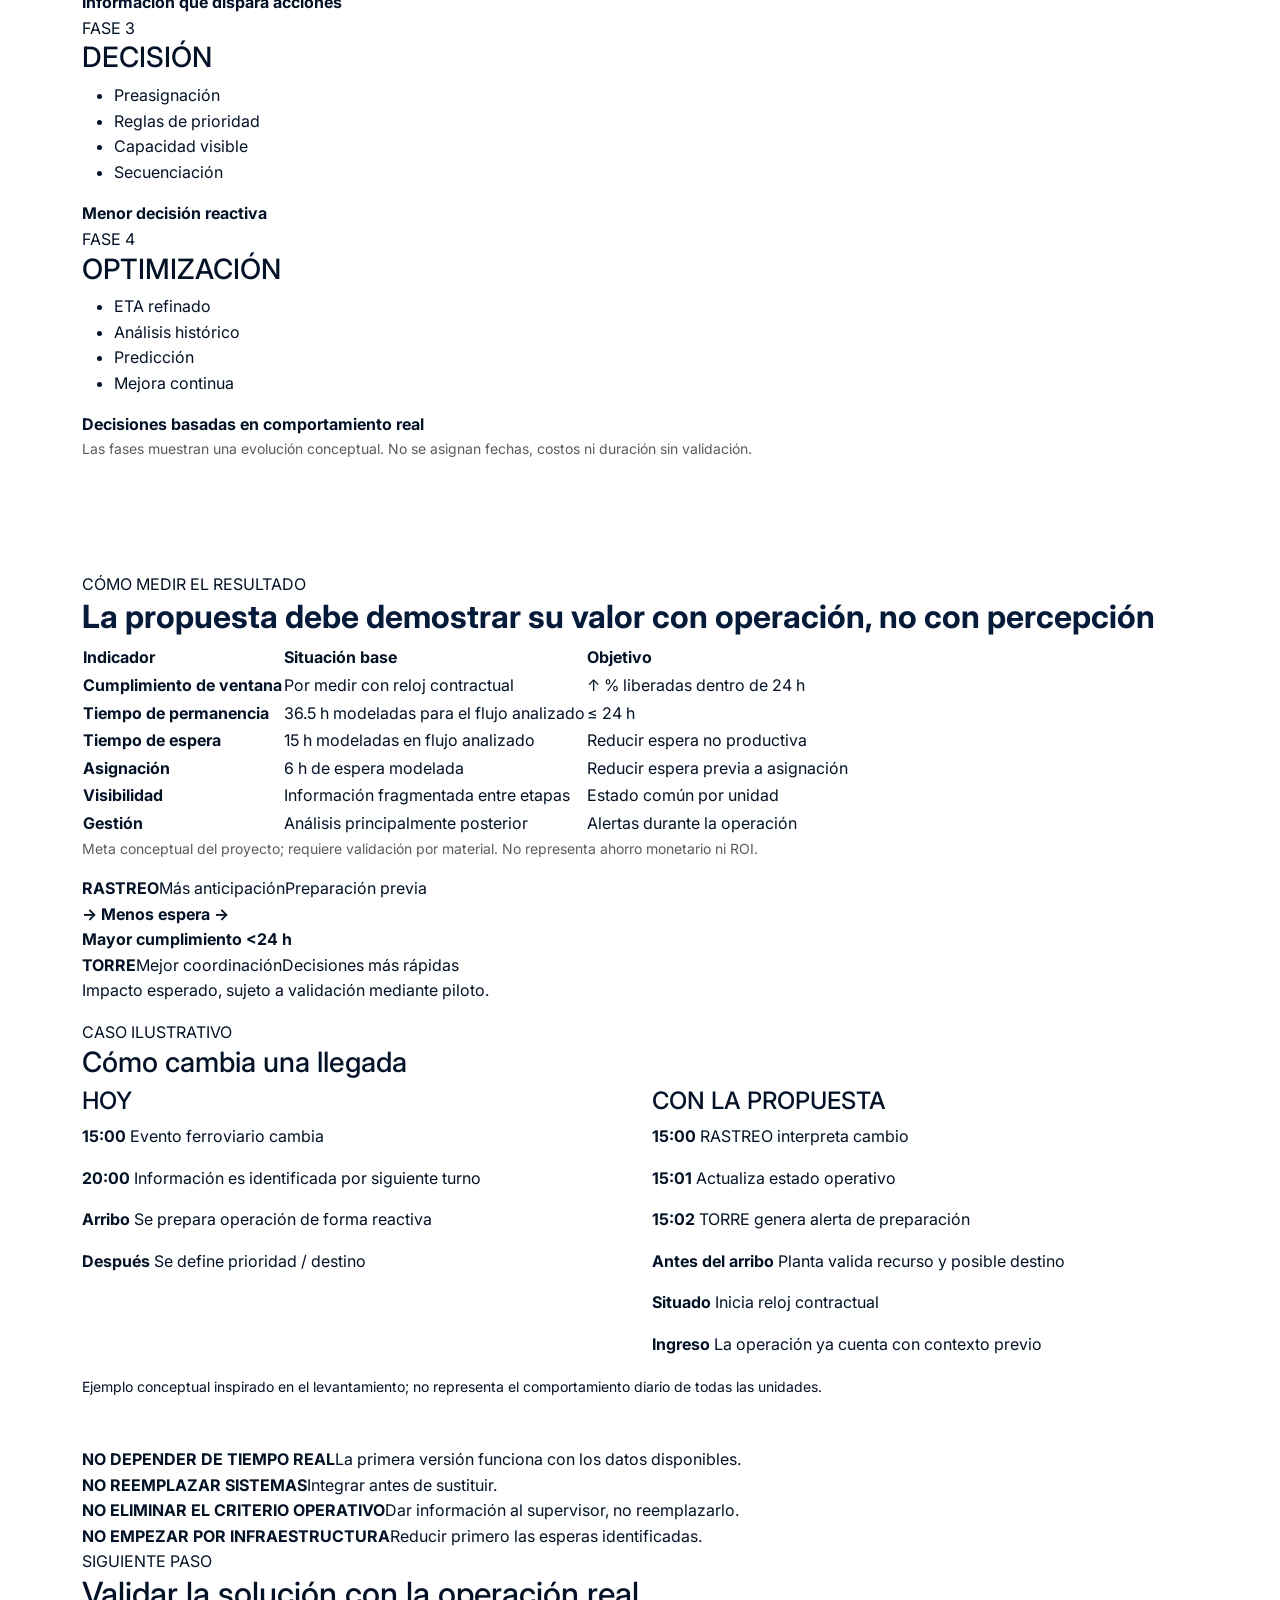
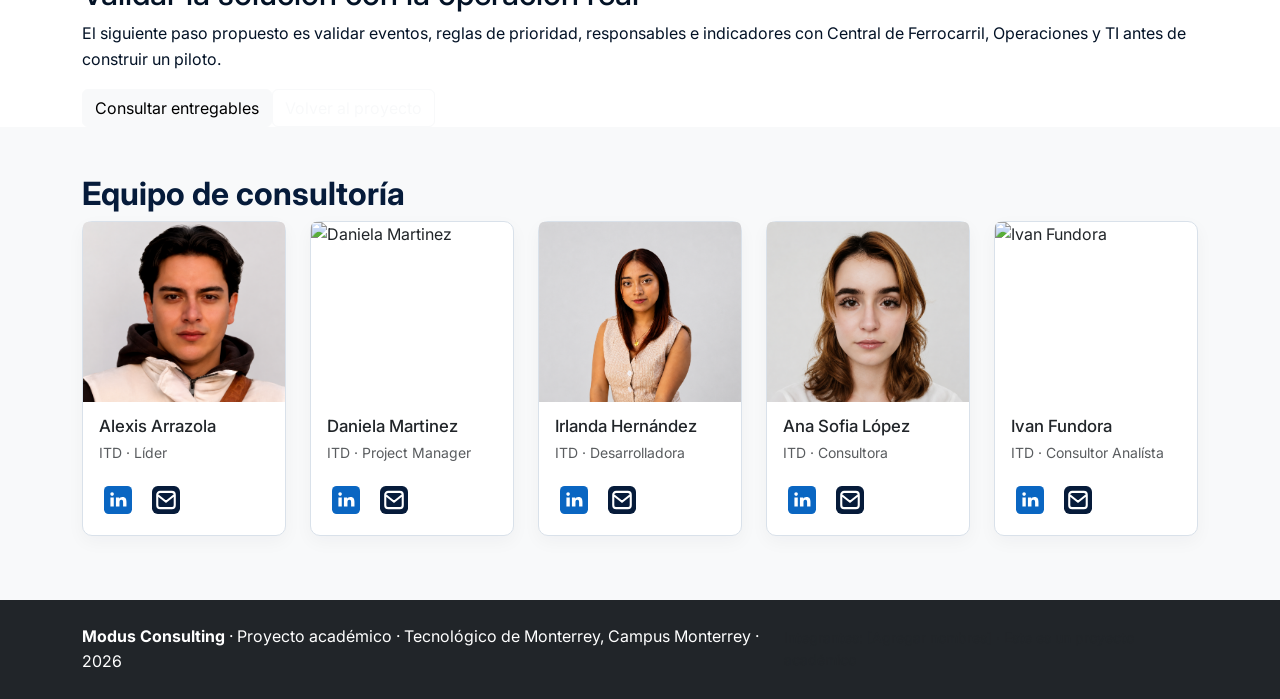
==== commit 0291a6ec: "Update all" ====
--- a/index.html
+++ b/index.html
@@ -8,9 +8,13 @@
   <link href="https://cdn.jsdelivr.net/npm/bootstrap@5.3.2/dist/css/bootstrap.min.css" rel="stylesheet">
   <!-- Font Awesome -->
   <link href="https://cdnjs.cloudflare.com/ajax/libs/font-awesome/6.4.0/css/all.min.css" rel="stylesheet">
+  <link rel="preconnect" href="https://fonts.googleapis.com">
+  <link rel="preconnect" href="https://fonts.gstatic.com" crossorigin>
+  <link href="https://fonts.googleapis.com/css2?family=Inter:wght@400;500;600&family=Manrope:wght@500;600;700&display=swap" rel="stylesheet">
   <link rel="stylesheet" href="styles.css">
+  <link rel="stylesheet" href="premium.css">
 </head>
-<body class="home-only">
+<body>
   <!-- Navbar -->
   <header class="site-header fixed-top">
     <nav class="navbar">
@@ -22,44 +26,42 @@
         <div class="navbar-collapse" id="mainNav">
           <ul class="navbar-nav mb-2 mb-lg-0">
             <li class="nav-item"><a class="nav-link" href="#inicio">Inicio</a></li>
-            <li class="nav-item"><a class="nav-link" href="#entregables">Entregable</a></li>
-            <li class="nav-item"><a class="nav-link" href="#propuesta">Propuestas</a></li>
-            <li class="nav-item"><a class="nav-link" href="#equipo">Nosotros</a></li>
+            <li class="nav-item project-dropdown">
+              <a class="nav-link active" href="#proyecto">Proyecto</a>
+              <ul class="project-submenu" aria-label="Subsecciones de Proyecto">
+                <li><a href="#reto">Reto</a></li>
+                <li><a href="#alcance">Alcance</a></li>
+                <li><a href="#diagnostico">Diagnóstico</a></li>
+                <li><a href="#hallazgos">Hallazgos</a></li>
+              </ul>
+            </li>
+            <li class="nav-item">
+              <a class="nav-link" href="#entregables">Entregables</a>
+            </li>
+            <li class="nav-item info-dropdown">
+              <a class="nav-link" href="#propuesta">Propuesta</a>
+              <ul class="info-submenu" aria-label="Subsecciones de Propuesta">
+                <li><a href="#oportunidades">Oportunidades</a></li>
+                <li><a href="#solucion">Solución</a></li>
+                <li><a href="#rastreo">RASTREO</a></li>
+                <li><a href="#torre">TORRE</a></li>
+                <li><a href="#tobe">TO-BE</a></li>
+                <li><a href="#roadmap">Roadmap</a></li>
+                <li><a href="#impacto">Impacto</a></li>
+              </ul>
+            </li>
+            <li class="nav-item">
+              <a class="nav-link" href="#equipo">Nosotros</a>
+            </li>
           </ul>
         </div>
-        <button class="navbar-toggler" type="button" data-bs-toggle="offcanvas" data-bs-target="#sideNav" aria-controls="sideNav" aria-label="Abrir menú">
-          <span class="navbar-toggler-icon"><i class="fa fa-bars"></i></span>
-        </button>
       </div>
     </nav>
-
-      <!-- Offcanvas vertical navigation (opened with hamburger) -->
-      <div class="offcanvas offcanvas-end" tabindex="-1" id="sideNav" aria-labelledby="sideNavLabel">
-        <div class="offcanvas-header">
-          <h5 class="offcanvas-title" id="sideNavLabel">Navegación</h5>
-          <button type="button" class="btn-close text-reset" data-bs-dismiss="offcanvas" aria-label="Cerrar"></button>
-        </div>
-        <div class="offcanvas-body">
-          <nav class="nav flex-column">
-            <a class="nav-link py-2" href="#inicio">Inicio</a>
-            <a class="nav-link py-2" href="#empresa">Empresa</a>
-            <a class="nav-link py-2" href="#metodologia">Metodología</a>
-            <a class="nav-link py-2" href="#diagnostico">Diagnóstico</a>
-            <a class="nav-link py-2" href="#procesos">Procesos</a>
-            <a class="nav-link py-2" href="#entregables">Entregables</a>
-            <a class="nav-link py-2" href="#propuesta">Propuesta</a>
-            <a class="nav-link py-2" href="#resultados">Resultados</a>
-            <a class="nav-link py-2" href="#bitacora">Bitácora</a>
-            <a class="nav-link py-2" href="#evidencias">Evidencias</a>
-            <a class="nav-link py-2" href="#equipo">Equipo</a>
-          </nav>
-        </div>
-      </div>
   </header>
 
   <!-- Hero / Inicio -->
-  <main class="mt-5 pt-5">
-    <section id="inicio" class="hero-section py-5">
+  <main>
+    <section id="inicio" class="hero-section">
       <div class="container">
         <div class="row align-items-center">
           <div class="col-lg-6">
@@ -67,8 +69,7 @@
             <p class="lead text-muted">Mejoramos procesos, alineamos tecnología y reducimos ineficiencias mediante análisis riguroso y propuestas ejecutables.</p>
             <p class="small text-muted">Empresa analizada: <strong>Ternium</strong></p>
             <div class="mt-4">
-              <a href="#entregables" class="btn btn-primary me-2">Conoce el proyecto</a>
-              <a href="#bitacora" class="btn btn-outline-primary">Ver avances</a>
+              <a href="#proyecto" class="btn btn-primary">Conoce el proyecto</a>
             </div>
           </div>
           <div class="col-lg-6 text-center">
@@ -80,193 +81,453 @@
       </div>
     </section>
 
-    <!-- Sobre la consultoría (unificada dentro de Equipo) -->
-    <!-- Eliminado: contenido migrado a la sección Equipo -->
-
-    <!-- Empresa / Socio Formador -->
-    <section id="empresa" class="section py-5">
-      <div class="container">
-        <h2 class="section-title">Empresa / Socio Formador</h2>
-        <div class="row">
-          <div class="col-md-8">
-            <p class="text-muted">Nombre: <strong>[Agregar nombre de la empresa aquí]</strong></p>
-            <p class="text-muted">Industria: <strong>[Agregar industria]</strong></p>
-            <p class="text-muted">Ubicación: <strong>[Agregar ubicación]</strong></p>
-            <p class="text-muted">Descripción: [Agregar descripción aquí]</p>
-            <p class="text-muted">Servicios / Productos: [Agregar lista aquí]</p>
-            <p class="text-muted">Situación actual: [Agregar información]</p>
-          </div>
+    <section id="proyecto" class="project-page">
+      <div class="container">
+        <div class="project-hero row align-items-center g-5">
+          <div class="col-lg-6">
+            <div class="eyebrow">PROYECTO ACADÉMICO · TERNIUM</div>
+            <h1 class="project-title">Optimización de la Central de Ferrocarril</h1>
+            <p class="project-subtitle">Diagnóstico y diseño de mejoras para reducir la exposición a demoras ferroviarias mediante mejor información, coordinación operativa y aprovechamiento de la capacidad instalada.</p>
+            <div class="project-chips" aria-label="Temas del proyecto">
+              <span>Planeación</span>
+              <span>Programación</span>
+              <span>Ejecución</span>
+              <span>Monitoreo</span>
+            </div>
+            <div class="project-actions">
+              <a href="#diagnostico" class="btn btn-primary">Explorar diagnóstico</a>
+              <a href="#entregables" class="btn btn-outline-primary">Consultar entregables</a>
+            </div>
+          </div>
+          <div class="col-lg-6">
+            <div class="project-visual" aria-label="Diagrama del flujo ferroviario">
+              <div class="visual-node node-plan">Planeación</div>
+              <div class="visual-arrow arrow-1"></div>
+              <div class="visual-node node-schedule">Tránsito</div>
+              <div class="visual-arrow arrow-2"></div>
+              <div class="visual-node node-arrival accent">Arribo / Situado</div>
+              <div class="visual-arrow arrow-3"></div>
+              <div class="visual-node node-plant">Operación en planta</div>
+              <div class="visual-arrow arrow-4"></div>
+              <div class="visual-node node-release">Liberación</div>
+            </div>
+          </div>
+        </div>
+
+        <article class="project-brief" aria-label="Ficha del proyecto">
+          <div class="project-brief-heading">
+            <span class="eyebrow">FICHA DEL PROYECTO</span>
+            <i class="fa-regular fa-file-lines" aria-hidden="true"></i>
+          </div>
+          <div class="project-brief-grid">
+            <div><span>Socio formador</span><strong>Ternium</strong></div>
+            <div><span>Área analizada</span><strong>Central de Ferrocarril</strong></div>
+            <div><span>Proceso</span><strong>Abastecimiento ferroviario de materias primas</strong></div>
+            <div><span>Alcance</span><strong>Planeación → Liberación</strong></div>
+            <div><span>Restricción crítica</span><strong>Ventana contractual de 24 h</strong></div>
+          </div>
+        </article>
+
+        <nav class="project-subnav" aria-label="Navegación de proyecto">
+          <a href="#reto">Reto</a>
+          <a href="#alcance">Alcance</a>
+          <a href="#diagnostico">Diagnóstico</a>
+          <a href="#hallazgos">Hallazgos</a>
+        </nav>
+      </div>
+    </section>
+
+    <section id="reto" class="section project-section">
+      <div class="container">
+        <div class="eyebrow">EL RETO</div>
+        <h2 class="section-title project-heading">Liberar a tiempo depende de decisiones que empiezan antes del ingreso a planta</h2>
+        <div class="row g-4">
+          <div class="col-lg-6">
+            <p class="project-copy">La Central de Ferrocarril coordina una operación en la que una unidad debe ser atendida y liberada dentro de una ventana contractual de 24 horas. De acuerdo con las sesiones de trabajo con Ternium, el reloj de demora inicia cuando la ferrocarrilera registra el evento "situado en industria", no necesariamente cuando la góndola cruza físicamente el acceso a planta.</p>
+          </div>
+          <div class="col-lg-6">
+            <p class="project-copy">En el flujo chatarra utilizado como referencia para el análisis interno, el tramo modelado entre ingreso y liberación suma 36.5 horas. De ese tiempo, 15 horas corresponden a espera y 21.5 horas a procesamiento. Esto indica que existe una oportunidad importante de reducir permanencia sin asumir, como primera alternativa, una ampliación de infraestructura.</p>
+          </div>
+        </div>
+
+        <div class="project-kpis row g-3">
+          <div class="col-md-6 col-xl-3">
+            <article class="metric-card">
+              <div class="metric-value">24 h</div>
+              <div class="metric-label">Ventana contractual</div>
+            </article>
+          </div>
+          <div class="col-md-6 col-xl-3">
+            <article class="metric-card">
+              <div class="metric-value">36.5 h*</div>
+              <div class="metric-label">Ingreso → liberación</div>
+              <small>Modelo del flujo analizado</small>
+            </article>
+          </div>
+          <div class="col-md-6 col-xl-3">
+            <article class="metric-card">
+              <div class="metric-value">15 h*</div>
+              <div class="metric-label">Tiempo de espera</div>
+              <small>41 % de la permanencia modelada</small>
+            </article>
+          </div>
+          <div class="col-md-6 col-xl-3">
+            <article class="metric-card">
+              <div class="metric-value">21.5 h*</div>
+              <div class="metric-label">Tiempo de procesamiento</div>
+              <small>Dentro del flujo modelado</small>
+            </article>
+          </div>
+        </div>
+
+        <p class="project-note">*Valores derivados del modelo AS-IS y sujetos a validación mediante medición operativa por evento.</p>
+
+        <div class="contract-timeline timeline-comparison" aria-label="Comparación entre reloj contractual y permanencia interna">
+          <article class="timeline-panel timeline-panel-contract">
+            <div class="timeline-panel-heading">
+              <div>
+                <span class="timeline-kicker">A · RELOJ CONTRACTUAL</span>
+                <strong>Situado en industria</strong>
+                <span class="timeline-start-note timeline-start-note--left">Inicio del reloj · 0 h</span>
+              </div>
+              <span class="timeline-end-note">Liberación dentro de la ventana</span>
+            </div>
+            <p class="timeline-description">Mide desde “situado en industria” hasta la liberación.</p>
+            <div class="contract-scale" aria-label="Escala del reloj contractual de 0 a 24 horas">
+              <div class="contract-scale-line">
+                <span class="contract-scale-zero">0 h<small>Inicio del reloj</small></span>
+                <span class="contract-scale-mid">12 h</span>
+                <span class="contract-scale-limit">24 h<small>LÍMITE CONTRACTUAL</small></span>
+                <span class="contract-release">Liberación esperada</span>
+              </div>
+              <div class="contract-risk-zone">Riesgo de demora</div>
+            </div>
+          </article>
+
+          <article class="timeline-panel timeline-panel-internal">
+            <div class="timeline-panel-heading">
+              <div>
+                <span class="timeline-kicker">B · PERMANENCIA INTERNA</span>
+                <strong>Ingreso RFID a planta</strong>
+              </div>
+              <span class="timeline-start-note">Resultado modelado · 36.5 h</span>
+            </div>
+            <p class="timeline-description">Mide desde el ingreso RFID hasta la liberación.</p>
+            <div class="independent-timeline independent-timeline-internal">
+              <span class="timeline-endpoint timeline-endpoint-start">Ingreso RFID</span>
+              <div class="timeline-axis"><b>36.5 h modeladas</b></div>
+              <span class="timeline-endpoint timeline-endpoint-end">Liberación</span>
+            </div>
+            <div class="duration-breakdown" aria-label="Descomposición de permanencia interna">
+              <div class="duration-bar"><span class="duration-processing"></span><span class="duration-wait"></span></div>
+              <div class="duration-legend"><span><i class="duration-dot duration-dot-processing"></i><strong>Procesamiento</strong> 21.5 h <small>≈ 59 %</small></span><span><i class="duration-dot duration-dot-wait"></i><strong>Espera</strong> 15 h <small>≈ 41 %</small></span></div>
+            </div>
+          </article>
+
+          <p class="timeline-comparison-note">El reloj contractual y la permanencia interna utilizan diferentes eventos de inicio y deben analizarse como indicadores complementarios.</p>
+        </div>
+
+        <div class="source-line">Fuente: Elaboración de Modus Consulting con información proporcionada por Ternium y análisis AS-IS, 2026.</div>
+      </div>
+    </section>
+
+    <section id="alcance" class="section project-section project-scope">
+      <div class="container">
+        <div class="eyebrow">ALCANCE DEL PROYECTO</div>
+        <h2 class="section-title project-heading">Optimizar el proceso antes de ampliar la infraestructura</h2>
+        <p class="project-intro">El proyecto se concentró en entender cómo fluye la información y cómo se toman las decisiones desde la planeación de requerimientos hasta la liberación ferroviaria.</p>
+
+        <div class="row g-4 scope-grid">
+          <div class="col-lg-6">
+            <article class="scope-card">
+              <h3>Dentro del alcance</h3>
+              <ul>
+                <li>Análisis de Planeación, Programación, Ejecución y Monitoreo.</li>
+                <li>Modelado del proceso ferroviario AS-IS.</li>
+                <li>Identificación de actores, flujos de información y puntos de decisión.</li>
+                <li>Análisis de tiempo de ciclo, espera y capacidad.</li>
+                <li>Análisis del ecosistema tecnológico actual.</li>
+                <li>Revisión de indicadores asociados al proceso ferroviario.</li>
+                <li>Benchmarking de prácticas y tecnologías utilizadas en operaciones ferroviarias e industriales.</li>
+                <li>Identificación y diseño conceptual de oportunidades de mejora.</li>
+              </ul>
+            </article>
+          </div>
+          <div class="col-lg-6">
+            <article class="scope-card scope-card--muted">
+              <h3>Fuera del alcance</h3>
+              <ul>
+                <li>Compra o ampliación de locomotoras, grúas, volcadores, básculas o vías.</li>
+                <li>Modificación de infraestructura ferroviaria externa.</li>
+                <li>Renegociación de contratos, tarifas o penalizaciones con las empresas ferroviarias.</li>
+                <li>Desarrollo o despliegue productivo de software.</li>
+                <li>Implementación física de las soluciones propuestas.</li>
+                <li>Gestión del cambio y capacitación operativa.</li>
+              </ul>
+            </article>
+          </div>
+        </div>
+
+        <div class="design-principle">
+          <span class="principle-label">PRINCIPIO DE DISEÑO</span>
+          <p>“Primero aprovechar e integrar la capacidad y tecnología existente; después evaluar nuevas inversiones.”</p>
+        </div>
+      </div>
+    </section>
+
+    <section id="diagnostico" class="section project-section project-diagnostics">
+      <div class="container">
+        <div class="eyebrow">DIAGNÓSTICO EJECUTIVO</div>
+        <h2 class="section-title project-heading">La información existe, pero no fluye como una sola operación</h2>
+        <p class="project-intro project-intro--wide">Ternium ya cuenta con diferentes habilitadores tecnológicos para gestionar la operación ferroviaria. La oportunidad identificada no parte de una ausencia total de tecnología, sino de la fragmentación entre sistemas, canales de comunicación y decisiones operativas.</p>
+
+        <div class="mini-caption">“La mayor oportunidad aparece en la conexión entre etapas, no en una actividad aislada.”</div>
+
+        <div class="process-map" aria-label="Mapa del flujo del proceso ferroviario">
+          <article class="process-step step-1">
+            <h4>Planeación</h4>
+            <span>Excel</span>
+            <small>Necesidades + plan</small>
+          </article>
+          <article class="process-step step-2">
+            <h4>Programación</h4>
+            <span>Excel / correo / Teams</span>
+            <small>Restricciones + solicitud</small>
+          </article>
+          <article class="process-step step-3">
+            <h4>Origen</h4>
+            <span>Proveedor / FFCC</span>
+            <small>Preparación y carga</small>
+          </article>
+          <article class="process-step step-4">
+            <h4>Tránsito</h4>
+            <span>B2B / SharePoint / Power BI</span>
+            <small>Eventos ferroviarios</small>
+          </article>
+          <article class="process-step step-5">
+            <h4>Operación en planta</h4>
+            <span>RFID / radio / WhatsApp / sistemas operativos</span>
+            <small>Recepción + asignación + descarga</small>
+          </article>
+          <article class="process-step step-6">
+            <h4>Monitoreo y control</h4>
+            <span>Power BI / registros</span>
+            <small>Indicadores + demoras</small>
+          </article>
+        </div>
+
+        <div class="process-scales">
+          <div class="eyebrow">LECTURA DEL PROCESO</div>
+          <h3 class="section-title process-scales-title">Tres escalas para entender dónde se pierde el tiempo</h3>
+          <p class="process-scales-intro">El análisis utiliza distintos intervalos para estudiar el ciclo ferroviario. Cada uno responde a una pregunta diferente y no deben interpretarse como el mismo indicador.</p>
+          <div class="scales-composition">
+            <article class="scale-card scale-card-complete">
+              <div class="scale-card-top"><span class="scale-index">01</span><span class="scale-label">PROCESO COMPLETO</span></div>
+              <strong class="scale-value">330.5 h</strong>
+              <span class="scale-name">Ruta crítica modelada</span>
+              <div class="scale-metrics"><span><strong>123.5 h</strong>Procesamiento</span><span><strong>207 h</strong>Espera</span><span><strong>37.4 %</strong>Eficiencia del ciclo</span></div>
+              <div class="scale-bar" role="img" aria-label="37.4 por ciento procesamiento y 62.6 por ciento espera"><span class="scale-bar-processing"></span><span class="scale-bar-wait"></span></div>
+              <div class="scale-bar-labels"><span>Procesamiento 37.4 %</span><span>Espera 62.6 %</span></div>
+              <p>Considera el proceso analizado desde las actividades iniciales de planeación hasta el cierre del ciclo.</p>
+            </article>
+            <div class="scale-connector" aria-hidden="true"><span></span><i>OPERACIÓN INTERNA</i></div>
+            <article class="scale-card scale-card-internal">
+              <div class="scale-card-top"><span class="scale-index">02</span><span class="scale-label">PERMANENCIA INTERNA</span></div>
+              <strong class="scale-value">36.5 h*</strong>
+              <span class="scale-name">Ingreso RFID → Liberación</span>
+              <div class="scale-metrics"><span><strong>21.5 h</strong>Procesamiento</span><span><strong>15 h</strong>Espera</span><span><strong>59 %</strong>Procesamiento aprox.</span><span><strong>41 %</strong>Espera aprox.</span></div>
+              <p>Corresponde al modelo AS-IS del flujo interno utilizado como referencia.</p>
+              <small>*Resultado modelado, sujeto a validación mediante medición operativa por evento.</small>
+            </article>
+            <div class="scale-connector scale-connector-contract" aria-hidden="true"><span></span><i>VENTANA CONTRACTUAL</i></div>
+            <article class="scale-card scale-card-contract">
+              <div class="scale-card-top"><span class="scale-index">03</span><span class="scale-label">VENTANA CONTRACTUAL</span></div>
+              <strong class="scale-value">≤ 24 h</strong>
+              <span class="scale-name">Situado en industria → Liberación</span>
+              <div class="contract-scale-facts"><span><small>Inicio</small><strong>Situado en industria</strong></span><span><small>Fin</small><strong>Liberación</strong></span><span><small>Línea base</small><strong>Por medir operacionalmente</strong></span></div>
+              <p>Es el intervalo contractual relevante para determinar el cumplimiento de la ventana de demora.</p>
+            </article>
+          </div>
+        </div>
+
+        <div class="transit-evidence">
+          <div class="eyebrow">EVIDENCIA CUANTITATIVA</div>
+          <h3 class="section-title transit-evidence-title">Lo que muestran los datos de tránsito</h3>
+          <p class="transit-evidence-intro">El dataset analizado muestra alta variabilidad y bajo cumplimiento respecto a los estándares ferroviarios definidos.</p>
+          <div class="row g-3 transit-kpis">
+            <div class="col-6 col-lg-3"><article class="transit-kpi"><strong>11.23 %</strong><span>Cumplimiento del estándar analizado</span></article></div>
+            <div class="col-6 col-lg-3"><article class="transit-kpi"><strong>4,512</strong><span>Días excedidos acumulados</span></article></div>
+            <div class="col-6 col-lg-3"><article class="transit-kpi"><strong>4.545 días</strong><span>Tiempo promedio de tránsito</span></article></div>
+            <div class="col-6 col-lg-3"><article class="transit-kpi"><strong>2.833 días</strong><span>Mediana de tránsito</span></article></div>
+          </div>
+          <p class="transit-note">Estos indicadores corresponden a estándares de tránsito del dataset analizado y no equivalen directamente al cumplimiento de la ventana contractual de 24 horas.</p>
+          <p class="transit-source">Fuente: Elaboración de Modus Consulting con información proporcionada por Ternium, 2026.</p>
+        </div>
+
+        <div class="visibility-grid row g-3">
           <div class="col-md-4">
-            <div class="card key-data-card">
-              <div class="card-body">
-                <h5>Datos clave</h5>
-                <ul class="list-unstyled small text-muted">
-                  <li><strong>Empleados:</strong> [Agregar]</li>
-                  <li><strong>Ingresos:</strong> [Agregar]</li>
-                  <li><strong>Sistemas:</strong> [Agregar]</li>
-                </ul>
-              </div>
-            </div>
-          </div>
-        </div>
-      </div>
-    </section>
-
-    <!-- Case for Action -->
-    <section id="diagnostico" class="section bg-alt py-5">
-      <div class="container">
-        <h2 class="section-title">Case for Action</h2>
-        <p class="text-muted">[Agregar resumen de por qué es necesario realizar el proyecto]</p>
-        <div class="row mt-3">
+            <article class="visibility-card">
+              <h4>Ferromex</h4>
+              <div class="visibility-metric">≈ cada 4 h</div>
+              <small>Actualización disponible</small>
+            </article>
+          </div>
           <div class="col-md-4">
-            <div class="card">
-              <div class="card-body">
-                <h6>Situación actual</h6>
-                <p class="small text-muted">[Agregar]</p>
-              </div>
-            </div>
+            <article class="visibility-card">
+              <h4>Kansas</h4>
+              <div class="visibility-metric">≈ cada 8 h</div>
+              <small>Actualización disponible</small>
+            </article>
           </div>
           <div class="col-md-4">
-            <div class="card">
-              <div class="card-body">
-                <h6>Ineficiencias</h6>
-                <p class="small text-muted">[Agregar]</p>
-              </div>
-            </div>
-          </div>
-          <div class="col-md-4">
-            <div class="card">
-              <div class="card-body">
-                <h6>Impacto</h6>
-                <p class="small text-muted">[Agregar]</p>
-              </div>
-            </div>
-          </div>
-        </div>
-      </div>
-    </section>
-
-    <!-- Metodología -->
-    <section id="metodologia" class="section py-5">
-      <div class="container">
-        <h2 class="section-title">Metodología</h2>
-        <p class="text-muted">[Agregar descripción general de la metodología]</p>
-        <div class="process-steps mt-4">
-          <ol class="timeline">
-            <li><strong>Entendimiento</strong><p class="small text-muted">[Agregar]</p></li>
-            <li><strong>Levantamiento</strong><p class="small text-muted">[Agregar]</p></li>
-            <li><strong>Análisis</strong><p class="small text-muted">[Agregar]</p></li>
-            <li><strong>Diagnóstico</strong><p class="small text-muted">[Agregar]</p></li>
-            <li><strong>Priorizar</strong><p class="small text-muted">[Agregar]</p></li>
-            <li><strong>Propuesta</strong><p class="small text-muted">[Agregar]</p></li>
-            <li><strong>Implementación</strong><p class="small text-muted">[Agregar]</p></li>
-            <li><strong>Resultados</strong><p class="small text-muted">[Agregar]</p></li>
-          </ol>
-        </div>
-      </div>
-    </section>
-
-    <!-- Arquitectura empresarial -->
-    <section id="arquitectura" class="section bg-light py-5">
-      <div class="container">
-        <h2 class="section-title">Arquitectura empresarial</h2>
-        <p class="text-muted">Subsecciones: negocio, procesos, personas, tecnología, datos. [Agregar contenido]</p>
-        <p class="small text-muted">Marcos sugeridos: TOGAF, COBIT, BPMN.</p>
-      </div>
-    </section>
-
-    <!-- Procesos -->
-    <section id="procesos" class="section py-5">
-      <div class="container">
-        <h2 class="section-title">Procesos</h2>
-        <div class="row" id="process-list">
-          <!-- Ejemplo de tarjeta de proceso -->
-          <div class="col-md-4 mb-3">
-            <div class="card">
-              <div class="card-body">
-                <h5>Proceso: [Nombre del proceso]</h5>
-                <p class="small text-muted">Descripción breve</p>
-                <p class="small text-muted"><strong>Responsable:</strong> [Agregar]</p>
-                <a href="#" class="btn btn-sm btn-outline-primary view-process" data-bs-toggle="modal" data-process="1">Ver proceso</a>
-              </div>
-            </div>
-          </div>
-        </div>
-
-        <!-- Modal para ver proceso -->
-        <div class="modal fade" id="processModal" tabindex="-1">
-          <div class="modal-dialog modal-lg modal-dialog-scrollable">
-            <div class="modal-content">
-              <div class="modal-header">
-                <h5 class="modal-title">Detalle del proceso</h5>
-                <button type="button" class="btn-close" data-bs-dismiss="modal"></button>
-              </div>
-              <div class="modal-body">
-                <p>[Aquí se mostrará la información detallada del proceso]</p>
-              </div>
-            </div>
-          </div>
-        </div>
-
-      </div>
-    </section>
-
-    <!-- AS-IS -->
-    <section id="as-is" class="section bg-alt py-5">
-      <div class="container">
-        <h2 class="section-title">AS-IS</h2>
-        <p class="text-muted">[Agregar diagrama y descripción del estado actual]</p>
-      </div>
-    </section>
-
-    <!-- Pain Points -->
-    <section id="painpoints" class="section py-5">
-      <div class="container">
-        <h2 class="section-title">Pain Points</h2>
-        <div class="row">
-          <div class="col-md-4 mb-3">
-            <div class="card">
-              <div class="card-body">
-                <h6>Retrabajo excesivo</h6>
-                <p class="small text-muted">Impacto: Alto. Evidencia: [Agregar]</p>
-                <span class="badge bg-danger">Alta</span>
-              </div>
-            </div>
-          </div>
-        </div>
-      </div>
-    </section>
-
-    <!-- Análisis causa raíz -->
-    <section id="causa-raiz" class="section bg-light py-5">
-      <div class="container">
-        <h2 class="section-title">Análisis causa raíz</h2>
-        <p class="text-muted">Herramientas: 5 Whys, Ishikawa, Pareto. [Agregar resultados]</p>
-      </div>
-    </section>
-
-    <!-- Métricas y KPIs -->
-    <section id="kpis" class="section py-5">
-      <div class="container">
-        <h2 class="section-title">Métricas y KPIs</h2>
-        <div class="row">
-          <div class="col-md-3">
-            <div class="kpi-card card text-center p-3">
-              <div class="kpi-value" data-target="72">0</div>
-              <div class="kpi-label small text-muted">Tiempo promedio (hrs)</div>
-            </div>
-          </div>
-          <div class="col-md-3">
-            <div class="kpi-card card text-center p-3">
-              <div class="kpi-value" data-target="15">0</div>
-              <div class="kpi-label small text-muted">Errores / mes</div>
-            </div>
-          </div>
-          <div class="col-md-3">
-            <div class="kpi-card card text-center p-3">
-              <div class="kpi-value" data-target="40">0</div>
-              <div class="kpi-label small text-muted">% Automatización</div>
-            </div>
+            <article class="visibility-card">
+              <h4>Catálogo FFCC</h4>
+              <div class="visibility-metric">+80 eventos</div>
+              <small>No todos son relevantes para Ternium</small>
+            </article>
+          </div>
+        </div>
+
+        <p class="project-note project-note--tight">La frecuencia actual no implica por sí sola que sea necesario implementar GPS en tiempo real. Una primera oportunidad consiste en homologar los eventos disponibles y utilizarlos para anticipar decisiones operativas.</p>
+
+        <div class="ecosystem" aria-label="Ecosistema tecnológico del proceso ferroviario">
+          <div class="ecosystem-center">OPERACIÓN FERROVIARIA</div>
+          <div class="ecosystem-node node-sap">SAP</div>
+          <div class="ecosystem-node node-bi">Power BI</div>
+          <div class="ecosystem-node node-b2b">B2B</div>
+          <div class="ecosystem-node node-rfid">RFID</div>
+          <div class="ecosystem-node node-excel">Excel</div>
+          <div class="ecosystem-node node-mail">Correo</div>
+          <div class="ecosystem-node node-teams">Teams</div>
+          <div class="ecosystem-node node-whatsapp">WhatsApp</div>
+          <div class="ecosystem-node node-radio">Radio</div>
+        </div>
+
+        <p class="ecosystem-quote">“El problema no es que no existan herramientas. Es que hoy cubren tramos distintos de la operación.”</p>
+      </div>
+    </section>
+
+    <section id="hallazgos" class="section project-section project-findings">
+      <div class="container">
+        <div class="eyebrow">HALLAZGOS PRINCIPALES</div>
+        <h2 class="section-title project-heading">Cinco conclusiones que orientan el diseño de la mejora</h2>
+
+        <div class="findings-grid row g-4">
+          <article class="col-md-6 col-xl-4 finding-card">
+            <div class="finding-number">01</div>
+            <div class="finding-icon"><i class="fa-solid fa-layer-group"></i></div>
+            <h3>Información fragmentada</h3>
+            <p>SAP, Power BI, B2B, RFID, Excel, correo, Teams, WhatsApp y radio cubren diferentes segmentos, pero no existe una vista operativa única de la góndola de punta a punta.</p>
+            <span class="finding-tag">Evidencia</span>
+            <small>9 canales / sistemas identificados</small>
+          </article>
+
+          <article class="col-md-6 col-xl-4 finding-card">
+            <div class="finding-number">02</div>
+            <div class="finding-icon"><i class="fa-solid fa-eye"></i></div>
+            <h3>Monitorear no siempre activa la preparación</h3>
+            <p>Los eventos de tránsito permiten saber cómo avanza la unidad, pero actualmente esa información no funciona de manera sistemática como disparador de preparación de planta.</p>
+            <span class="finding-tag">Evidencia</span>
+            <small>Actualizaciones FFCC ≈ 4 h / 8 h</small>
+          </article>
+
+          <article class="col-md-6 col-xl-4 finding-card">
+            <div class="finding-number">03</div>
+            <div class="finding-icon"><i class="fa-solid fa-clock"></i></div>
+            <h3>La asignación concentra una espera crítica</h3>
+            <p>En el flujo analizado, asignar la góndola al peine o almacén requiere aproximadamente 0.5 h de trabajo, pero acumula 6 h de espera.</p>
+            <div class="mini-compare">
+              <div class="compare-row"><span>Trabajo</span><strong>█ 0.5 h</strong></div>
+              <div class="compare-row"><span>Espera</span><strong>████████████ 6 h</strong></div>
+            </div>
+            <span class="finding-tag">Evidencia</span>
+            <small>Relación espera / trabajo = 12 : 1</small>
+          </article>
+
+          <article class="col-md-6 col-xl-4 finding-card">
+            <div class="finding-number">04</div>
+            <div class="finding-icon"><i class="fa-solid fa-stopwatch"></i></div>
+            <h3>No existe un reloj operativo común</h3>
+            <p>Los registros permiten analizar lo ocurrido, pero no existe una visualización compartida que muestre durante la operación cuánto tiempo ha consumido cada unidad, su riesgo y su siguiente acción.</p>
+            <span class="finding-tag">Evidencia</span>
+            <small>Demora registrada después del evento</small>
+          </article>
+
+          <article class="col-md-6 col-xl-4 finding-card">
+            <div class="finding-number">05</div>
+            <div class="finding-icon"><i class="fa-solid fa-industry"></i></div>
+            <h3>No todos los materiales requieren la misma lógica</h3>
+            <p>Chatarra, mineral y HRD siguen operaciones diferentes. La chatarra incorpora separación y control radiológico, mientras mineral y HRD utilizan secuencias asociadas al volcador y muestreo.</p>
+            <span class="finding-tag">Evidencia</span>
+            <small>Procesos internos diferenciados por material</small>
+          </article>
+        </div>
+      </div>
+    </section>
+
+    <section class="project-cta">
+      <div class="container">
+        <div class="eyebrow eyebrow-light">DEL DIAGNÓSTICO AL DISEÑO</div>
+        <h2>La oportunidad está en convertir información existente en decisiones anticipadas</h2>
+        <p>A partir de estos hallazgos, Modus Consulting desarrolló una propuesta orientada a anticipar arribos, coordinar la operación dentro de planta y controlar la ventana penalizada.</p>
+        <div class="cta-actions">
+          <a href="#propuesta" class="btn btn-light">Conocer la propuesta</a>
+          <a href="#entregables" class="btn btn-outline-light">Ver entregables</a>
+        </div>
+      </div>
+    </section>
+
+    <!-- Análisis de tiempo de ciclo -->
+    <section id="tiempo-ciclo" class="section cycle-time-section py-5">
+      <div class="container">
+        <h2 class="section-title">Análisis de tiempo de ciclo</h2>
+        <p class="text-muted mb-4">La distribución del tiempo muestra que la espera representa la mayor oportunidad de mejora dentro del proceso ferroviario.</p>
+        <div class="row g-3 cycle-time-metrics">
+          <div class="col-6 col-lg-3">
+            <article class="card cycle-metric-card h-100">
+              <div class="card-body">
+                <span class="cycle-metric-label">Procesamiento</span>
+                <strong class="cycle-metric-value">123.5 h</strong>
+              </div>
+            </article>
+          </div>
+          <div class="col-6 col-lg-3">
+            <article class="card cycle-metric-card h-100">
+              <div class="card-body">
+                <span class="cycle-metric-label">Espera</span>
+                <strong class="cycle-metric-value cycle-wait-value">207 h</strong>
+              </div>
+            </article>
+          </div>
+          <div class="col-6 col-lg-3">
+            <article class="card cycle-metric-card h-100">
+              <div class="card-body">
+                <span class="cycle-metric-label">Tiempo total</span>
+                <strong class="cycle-metric-value">330.5 h</strong>
+              </div>
+            </article>
+          </div>
+          <div class="col-6 col-lg-3">
+            <article class="card cycle-metric-card h-100">
+              <div class="card-body">
+                <span class="cycle-metric-label">Eficiencia</span>
+                <strong class="cycle-metric-value cycle-efficiency-value">37.4 %</strong>
+              </div>
+            </article>
+          </div>
+        </div>
+        <div class="cycle-bar-panel mt-4">
+          <div class="cycle-bar-heading">
+            <span>Distribución del tiempo de ciclo</span>
+            <strong>37.4 % valor agregado | 62.6 % espera</strong>
+          </div>
+          <div class="cycle-bar" role="img" aria-label="37.4 por ciento de valor agregado y 62.6 por ciento de espera">
+            <span class="cycle-bar-value"></span>
+            <span class="cycle-bar-wait"></span>
+          </div>
+          <div class="cycle-bar-legend" aria-hidden="true">
+            <span><i class="cycle-dot cycle-dot-value"></i>Valor agregado</span>
+            <span><i class="cycle-dot cycle-dot-wait"></i>Espera</span>
           </div>
         </div>
       </div>
@@ -276,103 +537,134 @@
     <section id="entregables" class="section bg-alt py-5">
       <div class="container">
         <h2 class="section-title">Entregables</h2>
-        <div class="mb-3">
-          <button class="btn btn-sm btn-outline-secondary filter-btn" data-filter="all">Todos</button>
-          <button class="btn btn-sm btn-outline-secondary filter-btn" data-filter="diagnostico">Diagnóstico</button>
-          <button class="btn btn-sm btn-outline-secondary filter-btn" data-filter="analisis">Análisis</button>
-          <button class="btn btn-sm btn-outline-secondary filter-btn" data-filter="propuesta">Propuesta</button>
-        </div>
-        <div class="row" id="deliverables-list">
-          <div class="col-md-4 deliverable-item" data-stage="diagnostico">
-            <div class="card">
-              <div class="card-body">
-                <h5>Fase 1 – Análisis del Proceso</h5>
-                <p class="small text-muted">Contexto de la empresa, Análisis del proceso AS-IS.</p>
-                <div class="d-flex gap-2">
-                  <a href="https://drive.google.com/file/d/1goyNF0HVIw0jCPFUDxoLwxIlo33Sr8yG/view?usp=sharing" class="btn btn-sm btn-primary">Ver</a>
-                  <a href="documents/Etapa 1_Analisis del Proceso.pdf" class="btn btn-sm btn-outline-primary" download>Descargar</a>
-                </div>
-              </div>
-            </div>
-          </div>
-        </div>
-      </div>
-    </section>
-
-    <!-- Propuesta / TO-BE -->
-    <section id="propuesta" class="section py-5">
-      <div class="container">
-        <h2 class="section-title">Propuesta de mejora / TO-BE</h2>
-        <p class="text-muted">[Descripción de la propuesta]</p>
-        <div class="row">
-          <div class="col-md-6">
-            <h6>AS-IS</h6>
-            <ul class="small text-muted">
-              <li>Actividades manuales</li>
-              <li>Retrabajos</li>
-            </ul>
-          </div>
-          <div class="col-md-6">
-            <h6>TO-BE</h6>
-            <ul class="small text-muted">
-              <li>Automatización</li>
-              <li>Estandarización</li>
-            </ul>
-          </div>
-        </div>
-      </div>
-    </section>
-
-    <!-- Roadmap -->
-    <section id="roadmap" class="section bg-light py-5">
-      <div class="container">
-        <h2 class="section-title">Roadmap</h2>
-        <p class="text-muted">Corto, mediano y largo plazo. [Agregar acciones y responsables]</p>
-      </div>
-    </section>
-
-    <!-- Resultados / Impacto esperado -->
-    <section id="resultados" class="section py-5">
-      <div class="container">
-        <h2 class="section-title">Resultados / Impacto esperado</h2>
-        <p class="text-muted">[Indicadores de ejemplo, reemplazar por datos reales]</p>
-      </div>
-    </section>
-
-    <!-- Bitácora -->
-    <section id="bitacora" class="section bg-alt py-5">
-      <div class="container">
-        <h2 class="section-title">Bitácora del proyecto</h2>
-        <div class="timeline-entries">
-          <div class="timeline-entry">
-            <strong>Semana 1:</strong> [Agregar actividades]
-          </div>
-        </div>
-      </div>
-    </section>
-
-    <!-- Evidencias / Galería -->
-    <section id="evidencias" class="section py-5">
-      <div class="container">
-        <h2 class="section-title">Evidencias</h2>
-        <div class="row gallery">
-          <div class="col-md-3 mb-3">
-            <img src="images/example1.jpg" alt="Evidencia" class="img-fluid gallery-item" data-full="images/example1.jpg" onerror="this.style.display='none'">
-          </div>
-        </div>
-      </div>
-
-      <!-- Gallery Modal -->
-      <div class="modal fade" id="galleryModal" tabindex="-1">
-        <div class="modal-dialog modal-lg modal-dialog-centered">
-          <div class="modal-content">
-            <div class="modal-body text-center">
-              <img src="" id="galleryImage" class="img-fluid" alt="">
-            </div>
-          </div>
-        </div>
-      </div>
-    </section>
+        <p class="deliverables-intro text-muted">Documentación, análisis y artefactos desarrollados por Modus Consulting durante el proyecto de optimización de la Central de Ferrocarril de Ternium.</p>
+        <div class="mb-3 deliverable-filters">
+          <button class="btn btn-sm filter-btn active" data-filter="all" aria-pressed="true">Todos</button>
+          <button class="btn btn-sm btn-outline-secondary filter-btn" data-filter="diagnostico" aria-pressed="false">Diagnóstico</button>
+          <button class="btn btn-sm btn-outline-secondary filter-btn" data-filter="analisis" aria-pressed="false">Análisis</button>
+          <button class="btn btn-sm btn-outline-secondary filter-btn" data-filter="propuesta" aria-pressed="false">Diseño / Propuesta</button>
+          <button class="btn btn-sm btn-outline-secondary filter-btn" data-filter="anexos" aria-pressed="false">Anexos</button>
+        </div>
+        <div class="row g-4" id="deliverables-list"></div>
+      </div>
+    </section>
+
+    <!-- Propuesta -->
+    <section id="propuesta" class="proposal-hero">
+      <div class="container">
+        <div class="proposal-hero-grid">
+          <div>
+            <div class="eyebrow">PROPUESTA DE SOLUCIÓN</div>
+            <h1 class="proposal-title">De información fragmentada a una operación ferroviaria coordinada</h1>
+            <p class="proposal-lead">Una propuesta para anticipar arribos, preparar la operación y controlar la ventana contractual utilizando primero la información, tecnología y capacidad que Ternium ya tiene disponibles.</p>
+            <p class="proposal-mantra">RASTREO anticipa. TORRE ejecuta.</p>
+            <div class="proposal-actions">
+              <a href="#solucion" class="btn btn-primary">Conocer la solución</a>
+              <a href="#tobe" class="btn btn-outline-primary">Ver proceso futuro</a>
+            </div>
+          </div>
+          <div class="proposal-flow" aria-label="Flujo conceptual de RASTREO y TORRE">
+            <div class="flow-label">ANTES DEL ARRIBO</div>
+            <div class="flow-stage flow-stage-tracking"><strong>RASTREO</strong><span>Visibilidad · ETA · Alertas</span></div>
+            <div class="flow-connector"></div>
+            <div class="flow-bridge"><strong>SITUADO EN INDUSTRIA</strong><span>Inicio de ventana contractual</span></div>
+            <div class="flow-window">24 h</div>
+            <div class="flow-connector"></div>
+            <div class="flow-stage flow-stage-tower"><strong>TORRE</strong><span>Coordinar · Priorizar · Ejecutar</span></div>
+            <div class="flow-connector"></div>
+            <div class="flow-release">LIBERACIÓN</div>
+          </div>
+        </div>
+        <p class="proposal-caption">Dos componentes, una misma operación.</p>
+        <nav class="proposal-subnav" aria-label="Navegación de propuesta">
+          <a href="#oportunidades">Oportunidades</a>
+          <a href="#solucion">Solución</a>
+          <a href="#rastreo">RASTREO</a>
+          <a href="#torre">TORRE</a>
+          <a href="#tobe">TO-BE</a>
+          <a href="#roadmap">Roadmap</a>
+          <a href="#impacto">Impacto</a>
+        </nav>
+      </div>
+    </section>
+
+    <section id="oportunidades" class="section proposal-section">
+      <div class="container">
+        <div class="eyebrow">DE LOS HALLAZGOS A LA SOLUCIÓN</div>
+        <h2 class="section-title proposal-heading">La propuesta responde a oportunidades concretas del diagnóstico</h2>
+        <div class="row g-4 opportunity-grid">
+          <div class="col-md-6 col-xl-3"><article class="opportunity-card"><span class="opportunity-number">01</span><h3>Preparar antes del arribo</h3><p><strong>Problema:</strong> El seguimiento ferroviario registra avances, pero no siempre activa acciones posteriores.</p><p><strong>Oportunidad:</strong> Convertir eventos de tránsito en alertas para preparar vía, personal y recursos.</p><span class="proposal-tag">Anticipación</span></article></div>
+          <div class="col-md-6 col-xl-3"><article class="opportunity-card"><span class="opportunity-number">02</span><h3>Decidir antes de acumular espera</h3><p><strong>Problema:</strong> La asignación al peine o almacén presenta 6 h modeladas de espera frente a 0.5 h de trabajo.</p><p><strong>Oportunidad:</strong> Preasignar o recomendar destino con información de material, capacidad y estado operativo.</p><span class="proposal-tag">Decisión</span></article></div>
+          <div class="col-md-6 col-xl-3"><article class="opportunity-card"><span class="opportunity-number">03</span><h3>Gestionar la ventana mientras ocurre</h3><p><strong>Problema:</strong> Las demoras se identifican principalmente después del hecho.</p><p><strong>Oportunidad:</strong> Crear un reloj común por unidad con riesgo, responsable y siguiente actividad.</p><span class="proposal-tag">Control</span></article></div>
+          <div class="col-md-6 col-xl-3"><article class="opportunity-card"><span class="opportunity-number">04</span><h3>Integrar lo que ya existe</h3><p><strong>Problema:</strong> RFID, B2B, Power BI, SAP y canales manuales cubren partes diferentes del proceso.</p><p><strong>Oportunidad:</strong> Crear una capa operativa común sin sustituir inicialmente los sistemas existentes.</p><span class="proposal-tag">Integración</span></article></div>
+        </div>
+        <div class="proposal-callout"><strong>El objetivo no es incorporar más tecnología por sí misma, sino conectar información con decisiones.</strong></div>
+      </div>
+    </section>
+
+    <section id="solucion" class="section proposal-section proposal-section-alt">
+      <div class="container">
+        <div class="eyebrow">SOLUCIÓN PROPUESTA</div>
+        <h2 class="section-title proposal-heading">Dos componentes para cubrir el ciclo completo</h2>
+        <div class="row g-4 solution-grid">
+          <div class="col-lg-6"><article class="solution-card solution-card-tracking"><div class="solution-kicker">COMPONENTE 01</div><h3>RASTREO</h3><h4>Visibilidad y preparación anticipada</h4><p>Utiliza la información ferroviaria disponible antes del arribo para traducir estados externos en una secuencia útil para la operación de Ternium y anticipar las acciones de preparación.</p><ol class="capability-list"><li>Homologar eventos</li><li>Estimar llegada</li><li>Activar preparación</li></ol><div class="solution-footer"><span>ANTES DE LA VENTANA / ARRIBO</span><a href="#rastreo" class="btn btn-sm btn-primary">Explorar RASTREO</a></div></article></div>
+          <div class="col-lg-6"><article class="solution-card solution-card-tower"><div class="solution-kicker">COMPONENTE 02</div><h3>TORRE</h3><h4>Coordinación de la operación ferroviaria</h4><p>Concentra el estado de las unidades que requieren atención, muestra el tiempo consumido, apoya la asignación y coordina las acciones necesarias hasta su liberación.</p><ol class="capability-list"><li>Controlar tiempo</li><li>Priorizar unidades</li><li>Coordinar ejecución</li></ol><div class="solution-footer"><span>VENTANA CONTRACTUAL / OPERACIÓN</span><a href="#torre" class="btn btn-sm btn-light">Explorar TORRE</a></div></article></div>
+        </div>
+        <div class="gondola-flow" aria-label="Una góndola, dos capas de operación">
+          <div class="gondola-title">UNA GÓNDOLA, DOS CAPAS</div>
+          <div class="gondola-lane gondola-lane-top"><strong>RASTREO</strong><span>Origen</span><span>Tránsito</span><span>Aduana</span><span>Aproximación</span><span class="gondola-transition">Situado</span></div>
+          <div class="gondola-lane gondola-lane-bottom"><strong>TORRE</strong><span class="gondola-transition">Situado</span><span>Ingreso</span><span>Asignación</span><span>Proceso</span><span>Descarga</span><span>Liberación</span></div>
+        </div>
+      </div>
+    </section>
+
+    <section id="rastreo" class="section proposal-section proposal-section-blue">
+      <div class="container">
+        <div class="eyebrow">COMPONENTE 01</div>
+        <h2 class="section-title proposal-heading">RASTREO — Convertir eventos ferroviarios en anticipación operativa</h2>
+        <p class="proposal-intro">Ternium ya recibe información del tránsito ferroviario. La propuesta no depende de instalar GPS propio ni de obtener una API en la primera etapa; parte de las actualizaciones actualmente disponibles y busca convertirlas en estados homologados, estimaciones de llegada y disparadores de preparación.</p>
+        <div class="data-assumptions"><span>Ferromex: actualizaciones aproximadas cada 4 h</span><span>Kansas: actualizaciones aproximadas cada 8 h</span><span>Catálogo actual: más de 80 eventos ferroviarios</span><small>Frecuencias de referencia, no tiempo real.</small></div>
+        <div class="event-translator"><div class="translator-side"><h3>Información ferroviaria</h3><div class="event-pills"><span>Salida</span><span>Intercambio</span><span>Arribo patio</span><span>Aduana</span><span>HOLD</span><span>Liberado</span><span>Situado</span><span>Otros eventos...</span></div></div><div class="translator-core"><strong>HOMOLOGACIÓN</strong><span>→</span></div><div class="translator-side translator-result"><h3>Estado operativo Ternium</h3><div class="state-sequence"><span>EN ORIGEN</span><span>EN TRÁNSITO</span><span>ADUANA / RESTRICCIÓN</span><span>APROXIMACIÓN</span><span>SITUADO EN INDUSTRIA</span><span>ATENCIÓN EN PLANTA</span></div></div></div>
+        <p class="translator-note">+80 eventos <span>→</span> pocos estados accionables</p>
+        <div class="subheading-row"><div class="eyebrow">CÓMO FUNCIONARÍA RASTREO</div></div>
+        <div class="row g-4 tracking-steps"><div class="col-md-4"><article class="numbered-card"><span>01</span><h3>Consumir la información disponible</h3><p>Utilizar las actualizaciones ferroviarias que hoy alimentan SharePoint, bases de datos y visualizaciones existentes, sin proponer reemplazar inmediatamente ese canal.</p></article></div><div class="col-md-4"><article class="numbered-card"><span>02</span><h3>Homologar estados</h3><p>Traducir los eventos de cada ferrocarrilera a una secuencia operativa común y comprensible para Central de Ferrocarril y planta.</p></article></div><div class="col-md-4"><article class="numbered-card"><span>03</span><h3>Convertir estado en acción</h3><p>Generar ETA operacional, nivel de proximidad y alertas para preparar recursos antes del evento situado en industria.</p></article></div></div>
+        <div class="tracking-bottom row g-4 align-items-start"><div class="col-lg-7"><div class="maturity-line"><div><span>ETAPA 1</span><strong>Datos actuales 4 h / 8 h</strong></div><i>↓</i><div><span>ETAPA 2</span><strong>Homologación + alertas</strong></div><i>↓</i><div><span>ETAPA 3</span><strong>Mayor frecuencia / conexión directa si se habilita</strong></div></div><p class="small text-muted">Una API o conexión de mayor frecuencia mejora la solución, pero no es requisito para comenzar.</p></div><div class="col-lg-5"><article class="alert-mockup"><div class="mockup-label">EJEMPLO DE INTERFAZ CONCEPTUAL</div><h3>PRÓXIMO ARRIBO</h3><div class="alert-grid"><span>Material</span><strong>Chatarra</strong><span>Estado</span><strong>En aproximación</strong><span>ETA operacional</span><strong>06:30 – 08:30</strong><span>Acción sugerida</span><strong>Validar vía disponible y capacidad de recepción.</strong><span>Origen de información</span><strong>Último evento FFCC</strong></div><small>Mockup conceptual, no dato real en vivo.</small></article></div></div>
+      </div>
+    </section>
+
+    <section id="torre" class="section proposal-section">
+      <div class="container">
+        <div class="eyebrow">COMPONENTE 02</div>
+        <h2 class="section-title proposal-heading">TORRE — Una vista común de la operación dentro de la ventana contractual</h2>
+        <p class="proposal-intro">TORRE propone concentrar en una sola vista operativa el tiempo consumido, estado, prioridad, destino y siguiente acción de cada unidad, utilizando e integrando progresivamente las fuentes actuales de Ternium.</p>
+        <p class="layer-note"><strong>TORRE es una capa de coordinación.</strong> No sustituye inicialmente SAP, Power BI, RFID, portales ferroviarios ni sistemas operativos de planta.</p>
+        <div class="tower-mockup"><div class="tower-header"><div><span class="mockup-label">PROTOTIPO CONCEPTUAL — DATOS ILUSTRATIVOS</span><h3>TORRE · Operación ferroviaria</h3></div><span class="tower-status"><i></i> Vista operativa</span></div><div class="tower-kpis"><div><span>Unidades activas</span><strong>17</strong></div><div><span>En riesgo</span><strong>4</strong></div><div><span>Críticas</span><strong>2</strong></div><div><span>Liberadas hoy</span><strong>11</strong></div></div><div class="tower-table-wrap"><table class="tower-table"><thead><tr><th>Unidad</th><th>Material</th><th>Estado</th><th>Tiempo</th><th>Vía</th><th>Riesgo</th><th>Acción</th></tr></thead><tbody><tr><td>GND-0842</td><td>Chatarra</td><td>Espera asignación</td><td>18:35</td><td>—</td><td><span class="risk risk-high">Alto</span></td><td>Asignar vía</td></tr><tr><td>GND-0711</td><td>Mineral</td><td>Descarga</td><td>10:12</td><td>Volcador</td><td><span class="risk risk-low">Bajo</span></td><td>Monitorear</td></tr><tr><td>GND-0635</td><td>HRD</td><td>Pesaje</td><td>21:06</td><td>Vía 4</td><td><span class="risk risk-critical">Crítico</span></td><td>Priorizar</td></tr><tr><td>GND-0921</td><td>Chatarra</td><td>Ingreso</td><td>04:42</td><td>Vía 9</td><td><span class="risk risk-low">Bajo</span></td><td>Inspección</td></tr></tbody></table></div></div>
+        <div class="row g-3 tower-modules"><div class="col-md-6 col-lg-4"><article class="module-card"><span>01</span><h3>Reloj de ventana</h3><p>Mide el tiempo desde situado en industria hasta liberación y muestra cuánto margen contractual queda.</p><small><strong>Contractual:</strong> Situado → Liberación<br><strong>Interno:</strong> Ingreso RFID → Egreso RFID</small></article></div><div class="col-md-6 col-lg-4"><article class="module-card"><span>02</span><h3>Estado por unidad</h3><p>Concentra el estado operativo de cada góndola y su siguiente actividad: situado, ingreso, inspección, pesaje, asignación, separación, descarga y liberación.</p></article></div><div class="col-md-6 col-lg-4"><article class="module-card"><span>03</span><h3>Asignación y priorización</h3><p>Apoya al supervisor visualizando vía, peine o recurso disponible según material, capacidad y prioridad. La decisión final sigue siendo operativa.</p></article></div><div class="col-md-6 col-lg-6"><article class="module-card"><span>04</span><h3>Alertas y responsables</h3><p>Genera alertas conforme disminuye el margen de la ventana y muestra qué área debe ejecutar la siguiente acción.</p><div class="thresholds"><span>Normal &lt; 16 h</span><span>Atención 16–20 h</span><span>Prioridad 20–22 h</span><span>Crítico &gt; 22 h</span></div><small>Umbrales conceptuales, por configurar con Ternium.</small></article></div><div class="col-md-6 col-lg-6"><article class="module-card"><span>05</span><h3>Bitácora e indicadores</h3><p>Registra eventos internos y causas de espera para convertir la operación diaria en información histórica utilizable.</p><div class="module-kpis"><span>Tiempo por estado</span><span>Tiempo de espera</span><span>Cumplimiento &lt; 24 h</span><span>Causas de demora</span><span>Tiempo de liberación</span></div></article></div></div>
+        <div class="hub-layout"><div class="hub-center">TORRE</div><span>RASTREO / B2B</span><span>RFID</span><span>SAP</span><span>Power BI</span><span>Portal de radiación</span><span>Bitácora operativa</span><span>Portales FFCC</span></div><p class="hub-caption">Integrar progresivamente, no reemplazar.</p>
+        <div class="architecture-note"><div class="eyebrow">ARQUITECTURA CONCEPTUAL</div><h3>Una base gradual para coordinar información y acción</h3><p>Power Apps · Power Automate · Power BI · SharePoint / Dataverse · Integraciones existentes</p><small>La arquitectura tecnológica definitiva requiere validación con TI Ternium, licenciamiento, ciberseguridad y disponibilidad de conectores.</small></div>
+      </div>
+    </section>
+
+    <section id="tobe" class="section proposal-section proposal-section-blue">
+      <div class="container">
+        <div class="eyebrow">PROCESO FUTURO</div>
+        <h2 class="section-title proposal-heading">La principal diferencia: preparar y decidir antes</h2>
+        <div class="compare-flow row g-4"><div class="col-lg-6"><article class="flow-compare as-is"><h3>AS-IS</h3><div class="flow-list"><span>Tránsito</span><span>Actualización</span><span>Consulta manual</span><span>Aviso</span><span>Arribo</span><span>Reacción</span><span>Asignación</span><span>Descarga</span><span>Liberación</span></div><strong>Información → espera → decisión</strong></article></div><div class="col-lg-6"><article class="flow-compare to-be"><h3>TO-BE</h3><div class="flow-list"><span>Tránsito</span><span>RASTREO interpreta evento</span><span>ETA + alerta</span><span>Preparación de planta</span><span>Situado</span><span>TORRE inicia / controla ventana</span><span>Preasignación / prioridad</span><span>Ejecución</span><span>Liberación asistida</span><span>Registro de resultado</span></div><strong>Información → acción → ejecución</strong></article></div></div>
+        <div class="swimlane"><div class="swimlane-head"><span>FFCC</span><span>RASTREO</span><span>Central / TORRE</span><span>Operaciones Planta</span></div><div class="swimlane-row"><span>Actualiza evento ferroviario</span><span>Homologa estado<br>Calcula proximidad / ETA</span><span>Genera alerta de preparación</span><span>Valida disponibilidad</span></div><div class="swimlane-row"><span>Situado en industria</span><span>—</span><span>Inicia reloj contractual<br>Propone prioridad / destino</span><span>Ejecuta ingreso y recepción</span></div><div class="swimlane-row"><span>—</span><span>—</span><span>Actualiza estado<br>Confirma / registra liberación</span><span>Descarga</span></div></div><p class="small text-muted">Swimlane ejecutivo conceptual; requiere validación con las áreas operativas.</p>
+      </div>
+    </section>
+
+    <section id="roadmap" class="section proposal-section">
+      <div class="container"><div class="eyebrow">IMPLEMENTACIÓN PROPUESTA</div><h2 class="section-title proposal-heading">Comenzar con visibilidad y control antes de avanzar a predicción</h2><div class="roadmap-grid"><article class="roadmap-phase"><span>FASE 1</span><h3>VISIBILIDAD</h3><ul><li>Homologación de eventos</li><li>Estados comunes</li><li>Reloj contractual</li><li>Vista básica de unidades</li></ul><strong>Una fuente operativa común</strong></article><article class="roadmap-phase"><span>FASE 2</span><h3>COORDINACIÓN</h3><ul><li>Alertas</li><li>Responsables</li><li>Bitácora digital</li><li>Estados internos</li></ul><strong>Información que dispara acciones</strong></article><article class="roadmap-phase"><span>FASE 3</span><h3>DECISIÓN</h3><ul><li>Preasignación</li><li>Reglas de prioridad</li><li>Capacidad visible</li><li>Secuenciación</li></ul><strong>Menor decisión reactiva</strong></article><article class="roadmap-phase"><span>FASE 4</span><h3>OPTIMIZACIÓN</h3><ul><li>ETA refinado</li><li>Análisis histórico</li><li>Predicción</li><li>Mejora continua</li></ul><strong>Decisiones basadas en comportamiento real</strong></article></div><p class="small text-muted">Las fases muestran una evolución conceptual. No se asignan fechas, costos ni duración sin validación.</p></div>
+    </section>
+
+    <section id="impacto" class="section proposal-section proposal-section-alt">
+      <div class="container"><div class="eyebrow">CÓMO MEDIR EL RESULTADO</div><h2 class="section-title proposal-heading">La propuesta debe demostrar su valor con operación, no con percepción</h2><div class="impact-table-wrap"><table class="impact-table"><thead><tr><th>Indicador</th><th>Situación base</th><th>Objetivo</th></tr></thead><tbody><tr><th>Cumplimiento de ventana</th><td>Por medir con reloj contractual</td><td>↑ % liberadas dentro de 24 h</td></tr><tr><th>Tiempo de permanencia</th><td>36.5 h modeladas para el flujo analizado</td><td>≤ 24 h</td></tr><tr><th>Tiempo de espera</th><td>15 h modeladas en flujo analizado</td><td>Reducir espera no productiva</td></tr><tr><th>Asignación</th><td>6 h de espera modelada</td><td>Reducir espera previa a asignación</td></tr><tr><th>Visibilidad</th><td>Información fragmentada entre etapas</td><td>Estado común por unidad</td></tr><tr><th>Gestión</th><td>Análisis principalmente posterior</td><td>Alertas durante la operación</td></tr></tbody></table></div><p class="small text-muted">Meta conceptual del proyecto; requiere validación por material. No representa ahorro monetario ni ROI.</p><div class="impact-tree"><div><strong>RASTREO</strong><span>Más anticipación</span><span>Preparación previa</span></div><b>→ Menos espera →<br>Mayor cumplimiento &lt;24 h</b><div><strong>TORRE</strong><span>Mejor coordinación</span><span>Decisiones más rápidas</span></div></div><p class="impact-note">Impacto esperado, sujeto a validación mediante piloto.</p><div class="arrival-case"><div class="eyebrow">CASO ILUSTRATIVO</div><h3>Cómo cambia una llegada</h3><div class="row g-4"><div class="col-md-6"><h4>HOY</h4><p><strong>15:00</strong> Evento ferroviario cambia</p><p><strong>20:00</strong> Información es identificada por siguiente turno</p><p><strong>Arribo</strong> Se prepara operación de forma reactiva</p><p><strong>Después</strong> Se define prioridad / destino</p></div><div class="col-md-6"><h4>CON LA PROPUESTA</h4><p><strong>15:00</strong> RASTREO interpreta cambio</p><p><strong>15:01</strong> Actualiza estado operativo</p><p><strong>15:02</strong> TORRE genera alerta de preparación</p><p><strong>Antes del arribo</strong> Planta valida recurso y posible destino</p><p><strong>Situado</strong> Inicia reloj contractual</p><p><strong>Ingreso</strong> La operación ya cuenta con contexto previo</p></div></div><small>Ejemplo conceptual inspirado en el levantamiento; no representa el comportamiento diario de todas las unidades.</small></div></div>
+    </section>
+
+    <section class="proposal-principles"><div class="container"><div class="principle-strip"><div><strong>NO DEPENDER DE TIEMPO REAL</strong><span>La primera versión funciona con los datos disponibles.</span></div><div><strong>NO REEMPLAZAR SISTEMAS</strong><span>Integrar antes de sustituir.</span></div><div><strong>NO ELIMINAR EL CRITERIO OPERATIVO</strong><span>Dar información al supervisor, no reemplazarlo.</span></div><div><strong>NO EMPEZAR POR INFRAESTRUCTURA</strong><span>Reducir primero las esperas identificadas.</span></div></div></div></section>
+
+    <section class="proposal-cta"><div class="container"><div class="eyebrow eyebrow-light">SIGUIENTE PASO</div><h2>Validar la solución con la operación real</h2><p>El siguiente paso propuesto es validar eventos, reglas de prioridad, responsables e indicadores con Central de Ferrocarril, Operaciones y TI antes de construir un piloto.</p><div class="cta-actions"><a href="#entregables" class="btn btn-light">Consultar entregables</a><a href="#proyecto" class="btn btn-outline-light">Volver al proyecto</a></div></div></section>
 
     <!-- Equipo -->
     <section id="equipo" class="section bg-light py-5">
@@ -400,7 +692,7 @@
 
           <div class="team-card-col mb-3">
             <div class="card team-card h-100">
-              <img src="images/Daniela.jpg" class="card-img-top team-photo" alt="Daniela Martinez" onerror="this.onerror=null;this.src='https://placehold.co/600x600/087BEA/FFFFFF?text=Daniela';">
+              <img src="images/Daniela.png" class="card-img-top team-photo" alt="Daniela Martinez" onerror="this.onerror=null;this.src='https://placehold.co/600x600/087BEA/FFFFFF?text=Daniela';">
               <div class="card-body">
                 <h5 class="card-title">Daniela Martinez</h5>
                 <p class="small text-muted">ITD · Project Manager</p>
@@ -481,7 +773,7 @@
   <footer class="site-footer py-4 bg-dark text-white">
     <div class="container d-flex justify-content-between align-items-center">
       <div>
-        <strong>Consultora</strong> · Proyecto académico · Tecnológico de Monterrey, Campus Monterrey · 2026
+        <strong>Modus Consulting</strong> · Proyecto académico · Tecnológico de Monterrey, Campus Monterrey · 2026
       </div>
       <div class="small text-muted">Integrantes: [Agregar nombres] · Este es un proyecto académico</div>
     </div>
--- a/styles.css
+++ b/styles.css
@@ -21,8 +21,7 @@
 .site-header .navbar{background:var(--navy);padding:0.6rem 0}
 .navbar-brand .brand-logo{color:var(--white);font-weight:700;letter-spacing:1px}
 .brand-dot{color:var(--bright)}
-.navbar-brand .brand-logo-img{height:80px;width:auto;display:block;margin-right:12px}
-.navbar-brand .brand-logo-img {height: 90px; width: 150px;}
+.navbar-brand .brand-logo-img{height: 68px; width: auto;display: block;}
 .navbar .nav-link{color:rgba(255,255,255,0.9);margin:0;padding-left:0.75rem;padding-right:0.75rem}
 .navbar .nav-link.active{border-bottom:2px solid var(--bright)}
 .navbar-toggler{display:block;border:none;color:var(--white);padding:0.25rem 0 0.25rem 0.75rem;margin-left:1rem}
@@ -37,14 +36,14 @@
 }
 
 /* Hero */
-.hero-section{background:linear-gradient(135deg, var(--white), var(--sky));min-height:calc(85vh - 80px);padding-top:0;padding-bottom:0}
+.hero-section{background:linear-gradient(135deg, rgba(255,255,255,0.9), rgba(220,238,255,0.9));min-height:calc(85vh - 80px);padding-top:0;padding-bottom:0}
 .hero-section > .container{width:100%;max-width:none;padding-left:0;padding-right:0}
 .hero-section .row{min-height:calc(100vh - 80px);margin-left:0;margin-right:0}
 .hero-section .row > .col-lg-6:first-child{display:flex;flex-direction:column;justify-content:center;padding-left:clamp(2rem, 8vw, 8rem);padding-right:clamp(2rem, 5vw, 5rem)}
 .hero-section .row > .col-lg-6:last-child{padding-left:0;padding-right:0}
 .hero-title{color:var(--near-black);font-size:clamp(2rem, 3.2vw, 2.6rem);font-weight:700;max-width:680px}
-.hero-visual{width:100%;height:100%;display:flex;justify-content:flex-end;align-items:stretch;margin:0}
-.hero-image{width:100%;height:100%;display:block;margin:0;object-fit:cover;object-position:center}
+.hero-section{background-image:url("assets/Inicio.png");}
+.hero-image{display: none;}
 
 @media(max-width:991px){
   .hero-section{padding-top:3rem;padding-bottom:3rem}
@@ -64,6 +63,16 @@
 .card{border:1px solid var(--gray-light);border-radius:10px;box-shadow:0 6px 18px rgba(6,27,58,0.04)}
 .feature-card .card-body{min-height:150px}
 .key-data-card{background:linear-gradient(90deg, var(--white), var(--sky))}
+.team-card .team-photo{height:180px;object-fit:cover;object-position:center}
+.team-card .card-body{padding:0.9rem 1rem 1rem}
+.team-card .card-title{font-size:1.05rem;margin-bottom:0.35rem}
+.team-card-col{flex:0 0 50%;max-width:50%}
+.team-links{display:flex;align-items:center;gap:10px;margin-top:0.25rem}
+.team-link{display:inline-flex;align-items:center;justify-content:center;width:38px;height:38px;border-radius:8px;transition:transform 0.2s ease, box-shadow 0.2s ease}
+.team-link:hover{transform:translateY(-1px);box-shadow:0 4px 10px rgba(10,102,194,0.2)}
+.linkedin-icon{width:28px;height:28px;display:block;object-fit:contain}
+@media (min-width:768px){.team-card-col{flex:0 0 33.3333%;max-width:33.3333%}}
+@media (min-width:1200px){.team-card-col{flex:0 0 20%;max-width:20%}}
 
 /* KPIs */
 .kpi-card{border-radius:10px}
@@ -102,4 +111,4 @@
 /* Menú lateral */
 .offcanvas{width:280px}
 .offcanvas .nav-link{color:var(--near-black);padding-left:0.5rem}
-.offcanvas .nav-link:hover{background:rgba(8,123,234,0.06);color:var(--corp);border-radius:6px}+.offcanvas .nav-link:hover{background:rgba(8,123,234,0.06);color:var(--corp);border-radius:6px}
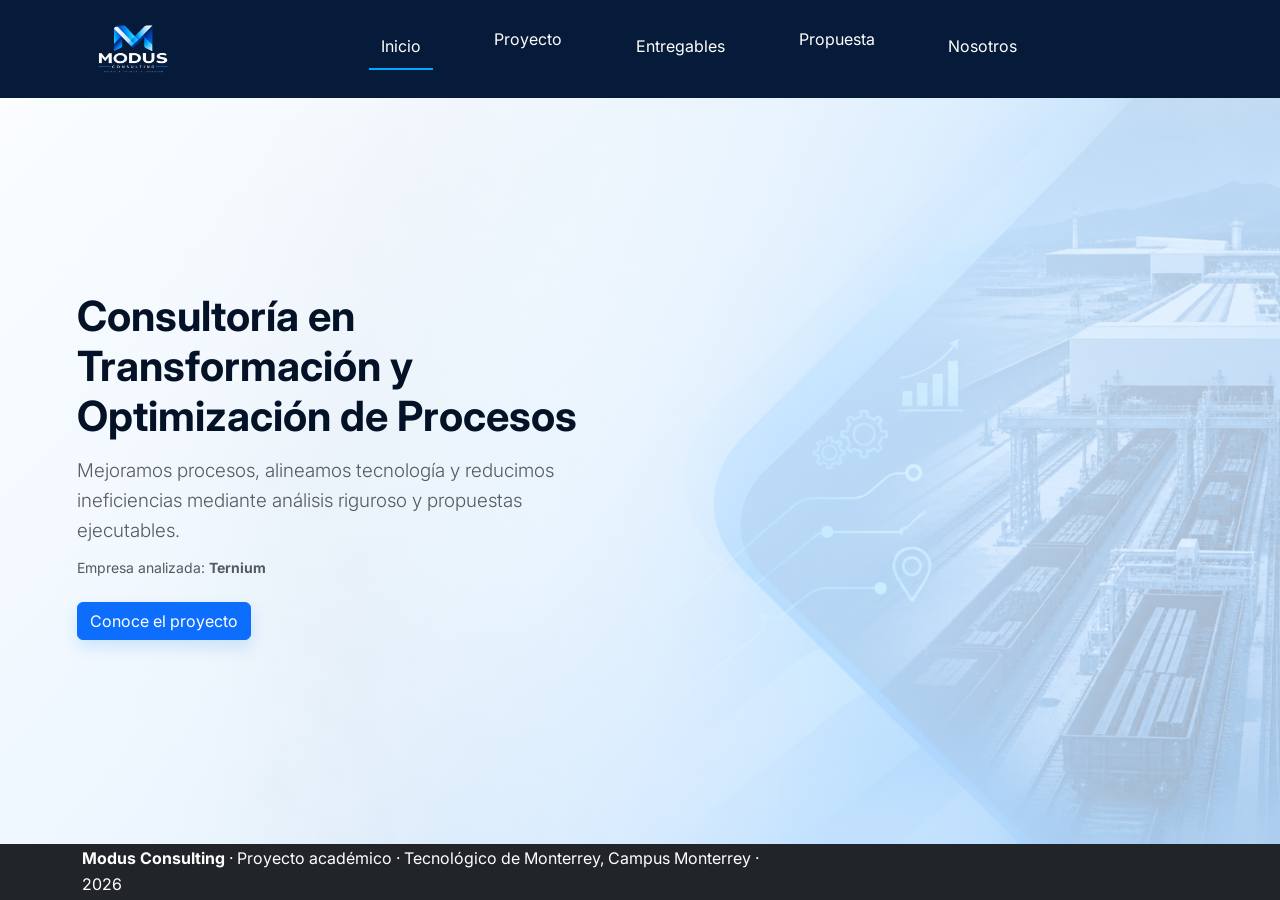
==== commit 737fb315: "Update print statement to show 'Goodbye World'" ====
--- a/index.html
+++ b/index.html
@@ -655,7 +655,7 @@
     </section>
 
     <section id="roadmap" class="section proposal-section">
-      <div class="container"><div class="eyebrow">IMPLEMENTACIÓN PROPUESTA</div><h2 class="section-title proposal-heading">Comenzar con visibilidad y control antes de avanzar a predicción</h2><div class="roadmap-grid"><article class="roadmap-phase"><span>FASE 1</span><h3>VISIBILIDAD</h3><ul><li>Homologación de eventos</li><li>Estados comunes</li><li>Reloj contractual</li><li>Vista básica de unidades</li></ul><strong>Una fuente operativa común</strong></article><article class="roadmap-phase"><span>FASE 2</span><h3>COORDINACIÓN</h3><ul><li>Alertas</li><li>Responsables</li><li>Bitácora digital</li><li>Estados internos</li></ul><strong>Información que dispara acciones</strong></article><article class="roadmap-phase"><span>FASE 3</span><h3>DECISIÓN</h3><ul><li>Preasignación</li><li>Reglas de prioridad</li><li>Capacidad visible</li><li>Secuenciación</li></ul><strong>Menor decisión reactiva</strong></article><article class="roadmap-phase"><span>FASE 4</span><h3>OPTIMIZACIÓN</h3><ul><li>ETA refinado</li><li>Análisis histórico</li><li>Predicción</li><li>Mejora continua</li></ul><strong>Decisiones basadas en comportamiento real</strong></article></div><p class="small text-muted">Las fases muestran una evolución conceptual. No se asignan fechas, costos ni duración sin validación.</p></div>
+      <div class="container"><div class="eyebrow">IMPLEMENTACIÓN PROPUESTA</div><h2 class="section-title proposal-heading">Comenzar con visibilidad y control antes de avanzar a predicción</h2><div class="roadmap-grid"><article class="roadmap-phase"><span>FASE 1</span><h3>VISIBILIDAD</h3><ul><li>Homologación de eventos</li><li>Estados comunes</li><li>Reloj contractual</li><li>Vista básica de unidades</li></ul><strong>Una fuente operativa común</strong></article><article class="roadmap-phase"><span>FASE 2</span><h3>COORDINACIÓN</h3><ul><li>Alertas</li><li>Responsables</li><li>Bitácora digital</li><li>Estados internos</li></ul><strong>Información que dispara acciones</strong></article><article class="roadmap-phase"><span>FASE 3</span><h3>DECISIÓN</h3><ul><li>Preasignación</li><li>Reglas de prioridad</li><li>Capacidad visible</li><li>Secuenciación</li></ul><strong>Menor decisión reactiva</strong></article><article class="roadmap-phase"><span>FASE 4</span><h3>OPTIMIZACIÓN</h3><ul><li>ETA refinado</li><li>Análisis histórico</li><li>Predicción</li><li>Mejora continua</li></ul><strong>Decisiones basadas en comportamiento real</strong></article></div><p class="small text-muted">Las fases muestran una evolución conceptual.</p></div>
     </section>
 
     <section id="impacto" class="section proposal-section proposal-section-alt">
--- a/styles.css
+++ b/styles.css
@@ -10,57 +10,406 @@
   --gray-light:#D9E1EA;
   --gray-mid:#667085;
   --near-black:#031226;
+  --surface:#FFFFFF;
+  --surface-alt:#F5F7FA;
+  --border:rgba(11,61,120,0.12);
+  --text:var(--near-black);
+  --text-muted:var(--gray-mid);
+  --radius-sm:8px;
+  --radius-md:14px;
+  --radius-lg:18px;
+  --shadow-sm:0 8px 18px rgba(6,27,58,0.04);
+  --shadow-md:0 14px 30px rgba(6,27,58,0.07);
+  --motion-ease:cubic-bezier(0.22,1,0.36,1);
+  --header-height:88px;
+  --footer-height:56px;
 }
 
 /* Reset y tipografía */
 *{box-sizing:border-box}
-body{font-family:Inter, ui-sans-serif, system-ui, -apple-system, 'Segoe UI', Roboto, 'Helvetica Neue', Arial; color:var(--near-black); background:var(--white);line-height:1.6}
+html,body{margin:0}
+html{scroll-behavior:smooth}
+body{font-family:Inter, ui-sans-serif, system-ui, -apple-system, 'Segoe UI', Roboto, 'Helvetica Neue', Arial; color:var(--text); background:var(--white);line-height:1.6}
 a{color:var(--electric)}
+*:focus-visible{outline:3px solid rgba(0,168,255,0.55);outline-offset:3px}
+.btn{transition:transform 0.2s var(--motion-ease),box-shadow 0.2s var(--motion-ease),background-color 0.2s ease,border-color 0.2s ease,color 0.2s ease}
+.btn:hover{transform:translateY(-2px)}
+.btn:active{transform:translateY(1px)}
+.btn-primary{box-shadow:0 7px 16px rgba(8,123,234,0.16)}
+.btn-primary:hover{box-shadow:0 10px 20px rgba(8,123,234,0.22)}
+.btn-outline-primary:hover{background:rgba(8,123,234,0.07)}
 
 /* Navbar */
-.site-header .navbar{background:var(--navy);padding:0.6rem 0}
+.site-header .navbar{background:var(--navy);padding:0.6rem 0;min-height:var(--header-height);border-bottom:1px solid transparent;transition:box-shadow 0.25s ease,border-color 0.25s ease}
+.site-header.is-scrolled .navbar{border-bottom-color:rgba(255,255,255,0.1);box-shadow:0 8px 22px rgba(6,27,58,0.16)}
 .navbar-brand .brand-logo{color:var(--white);font-weight:700;letter-spacing:1px}
 .brand-dot{color:var(--bright)}
 .navbar-brand .brand-logo-img{height: 68px; width: auto;display: block;}
-.navbar .nav-link{color:rgba(255,255,255,0.9);margin:0;padding-left:0.75rem;padding-right:0.75rem}
-.navbar .nav-link.active{border-bottom:2px solid var(--bright)}
-.navbar-toggler{display:block;border:none;color:var(--white);padding:0.25rem 0 0.25rem 0.75rem;margin-left:1rem}
-.navbar-toggler:focus{box-shadow:none}
+.navbar .nav-link{
+  color:#fff!important;
+  margin:0;
+  padding:0.4rem 0.75rem 0.5rem;
+  border-bottom:2px solid transparent;
+  background:transparent!important;
+  text-decoration:none;
+}
+.navbar .nav-link:hover,
+.navbar .nav-link:focus{
+  color:#fff!important;
+}
+.navbar .nav-link.active{
+  color:#fff!important;
+  border-bottom-color:var(--bright);
+}
 .navbar-collapse{display:flex!important;flex:1;flex-basis:auto;justify-content:center}
 .navbar-nav{flex-direction:row;align-items:center;justify-content:space-evenly;width:100%;max-width:760px;margin-left:auto;margin-right:auto}
 
+.project-dropdown,
+.info-dropdown{position:relative;padding-bottom:0.7rem}
+.project-dropdown > .nav-link,
+.info-dropdown > .nav-link{position:relative;display:inline-flex;align-items:center;padding-bottom:0.7rem}
+.project-dropdown::before,
+.info-dropdown::before{
+  content:"";
+  position:absolute;
+  left:16%;
+  right:16%;
+  bottom:0;
+  height:2px;
+  background:transparent;
+  transition:background 0.2s ease;
+}
+.project-dropdown:hover::before,
+.info-dropdown:hover::before,
+.project-dropdown:focus-within::before,
+.info-dropdown:focus-within::before{
+  background:var(--bright);
+}
+.project-dropdown::after,
+.info-dropdown::after{
+  content:"";
+  position:absolute;
+  left:0;
+  right:0;
+  top:100%;
+  height:24px;
+}
+.project-submenu,
+.info-submenu{
+  position:absolute;
+  top:calc(100% + 10px);
+  left:50%;
+  transform:translateX(-50%);
+  list-style:none;
+  margin:0;
+  padding:0.6rem 0.55rem;
+  min-width:185px;
+  background:rgba(255,255,255,0.98);
+  border:1px solid rgba(11,61,120,0.12);
+  border-radius:14px;
+  box-shadow:0 18px 34px rgba(6,27,58,0.12);
+  opacity:0;
+  visibility:hidden;
+  pointer-events:none;
+  transition:opacity 0.18s ease, transform 0.18s ease, visibility 0.18s ease;
+  z-index:30;
+}
+.project-dropdown:hover .project-submenu,
+.project-dropdown:focus-within .project-submenu,
+.project-dropdown .project-submenu:hover,
+.project-dropdown .project-submenu:focus-within,
+.info-dropdown:hover .info-submenu,
+.info-dropdown:focus-within .info-submenu,
+.info-dropdown .info-submenu:hover,
+.info-dropdown .info-submenu:focus-within{
+  opacity:1;
+  visibility:visible;
+  pointer-events:auto;
+  transform:translateX(-50%) translateY(0);
+}
+.project-submenu li + li,
+.info-submenu li + li{margin-top:0.15rem}
+.project-submenu a,
+.info-submenu a{
+  display:block;
+  padding:0.6rem 0.8rem;
+  border-radius:10px;
+  color:var(--navy);
+  text-decoration:none;
+  font-size:0.88rem;
+  font-weight:500;
+  letter-spacing:0.01em;
+  white-space:nowrap;
+  transition:background 0.15s ease, color 0.15s ease, transform 0.15s ease;
+}
+.project-submenu a:hover,
+.project-submenu a:focus,
+.info-submenu a:hover,
+.info-submenu a:focus{
+  background:linear-gradient(90deg, rgba(8,123,234,0.12), rgba(8,123,234,0.04));
+  color:var(--electric);
+  transform:translateX(2px);
+}
+
 @media(max-width:992px){
+  :root{--header-height:76px}
   .navbar .nav-link{font-size:0.95rem;padding-left:0.35rem;padding-right:0.35rem}
-  .navbar-brand .brand-logo-img{margin-right:4px}
-  .navbar-toggler{padding-left:0.35rem}
+  .navbar-brand .brand-logo-img{height:48px;margin-right:4px}
+  .project-submenu{left:0;transform:none}
 }
 
 /* Hero */
-.hero-section{background:linear-gradient(135deg, rgba(255,255,255,0.9), rgba(220,238,255,0.9));min-height:calc(85vh - 80px);padding-top:0;padding-bottom:0}
-.hero-section > .container{width:100%;max-width:none;padding-left:0;padding-right:0}
-.hero-section .row{min-height:calc(100vh - 80px);margin-left:0;margin-right:0}
-.hero-section .row > .col-lg-6:first-child{display:flex;flex-direction:column;justify-content:center;padding-left:clamp(2rem, 8vw, 8rem);padding-right:clamp(2rem, 5vw, 5rem)}
+main{padding-top:var(--header-height)}
+.hero-section{
+  display:flex;
+  align-items:center;
+  min-height:min(70vh, 640px);
+  padding:clamp(1rem, 3vh, 2.5rem) 0;
+  background-color:var(--sky);
+  background-image:linear-gradient(135deg, rgba(255,255,255,0.88), rgba(220,238,255,0.72)), url("assets/Inicio.png");
+  background-size:cover;
+  background-position:center;
+  background-repeat:no-repeat;
+}
+.hero-section > .container{width:100%;max-width:none;padding-left:0;padding-right:0;height:100%}
+.hero-section .row{min-height:100%;margin-left:0;margin-right:0;align-items:center}
+.hero-section .row > .col-lg-6:first-child{display:flex;flex-direction:column;justify-content:center;padding-left:clamp(1.25rem, 6vw, 8rem);padding-right:clamp(1.25rem, 4vw, 5rem)}
 .hero-section .row > .col-lg-6:last-child{padding-left:0;padding-right:0}
-.hero-title{color:var(--near-black);font-size:clamp(2rem, 3.2vw, 2.6rem);font-weight:700;max-width:680px}
-.hero-section{background-image:url("assets/Inicio.png");}
-.hero-image{display: none;}
+.hero-title{color:var(--near-black);font-size:clamp(1.55rem, 2.4vw + 1.2vh, 2.6rem);font-weight:700;max-width:680px;margin-bottom:clamp(0.5rem, 1.5vh, 1rem);line-height:1.2}
+.hero-section .lead{font-size:clamp(0.95rem, 0.7vw + 1.1vh, 1.2rem);margin-bottom:clamp(0.35rem, 1.2vh, 0.85rem)}
+.hero-section .small{margin-bottom:0}
+.hero-section .mt-4{margin-top:clamp(0.75rem, 2.5vh, 1.5rem)!important}
+.hero-image{display:none}
 
 @media(max-width:991px){
-  .hero-section{padding-top:3rem;padding-bottom:3rem}
+  :root{--header-height:76px;--footer-height:72px}
+  .hero-section{min-height:0;padding:clamp(1.25rem, 4vh, 2.5rem) 0}
   .hero-section .row{min-height:auto}
   .hero-section .row > .col-lg-6:first-child{padding-left:1.5rem;padding-right:1.5rem}
-  .hero-section .row > .col-lg-6:last-child{padding:2rem 1.5rem 0}
+  .hero-section .row > .col-lg-6:last-child{padding:1.25rem 1.5rem 0}
   .hero-visual{height:auto}
   .hero-image{height:auto;object-fit:contain}
 }
 
 /* Sections */
+main > section{scroll-margin-top:var(--header-height)}
 .section{padding-top:3rem;padding-bottom:3rem}
 .section-title{color:var(--navy);font-weight:700;margin-bottom:0.5rem}
 .bg-alt{background:var(--gray-very-light)}
 
+/* Proyecto page */
+.project-page{padding:clamp(2.5rem, 5vw, 5rem) 0 0; background:linear-gradient(180deg, #eff7ff 0%, #ffffff 100%);}
+.eyebrow{display:inline-block;font-size:0.72rem;letter-spacing:0.16em;text-transform:uppercase;font-weight:700;color:var(--electric);margin-bottom:1rem}
+.eyebrow-light{color:#cfe8ff}
+.project-hero{padding-bottom:2rem}
+.project-title{font-size:clamp(2.2rem, 4vw, 4rem);line-height:1.08;color:var(--navy);font-weight:700;margin-bottom:1rem;max-width:650px}
+.project-subtitle{font-size:1.08rem;max-width:640px;color:var(--gray-mid);margin-bottom:1.5rem}
+.project-chips{display:flex;flex-wrap:wrap;gap:0.7rem;margin-bottom:1.6rem}
+.project-chips span{padding:0.5rem 0.85rem;border-radius:999px;border:1px solid rgba(11,61,120,0.15);background:rgba(255,255,255,0.8);color:var(--navy);font-size:0.82rem;font-weight:600}
+.project-actions{display:flex;flex-wrap:wrap;gap:0.9rem;margin-top:1rem}
+.project-actions .btn{padding:0.8rem 1.4rem;border-radius:999px;font-weight:600}
+.project-actions .btn-outline-primary{border-color:rgba(11,61,120,0.2);color:var(--navy)}
+.project-visual{position:relative;display:flex;align-items:center;justify-content:center;min-height:360px;padding:2rem 1rem;border-radius:22px;background:linear-gradient(180deg, rgba(255,255,255,0.8), rgba(220,238,255,0.7));border:1px solid rgba(8,123,234,0.12);box-shadow:0 20px 45px rgba(6,27,58,0.05)}
+.project-visual::before{content:"";position:absolute;inset:14% 11%;border:1px solid rgba(8,123,234,0.12);border-radius:50%;opacity:0.55}
+.visual-node{position:relative;z-index:1;display:flex;align-items:center;justify-content:center;text-align:center;width:132px;height:56px;padding:0.6rem;border-radius:14px;background:var(--white);border:1px solid rgba(11,61,120,0.14);box-shadow:0 10px 20px rgba(6,27,58,0.04);font-size:0.82rem;font-weight:600;color:var(--navy)}
+.visual-node.accent{background:linear-gradient(180deg, #0b3d78 0%, #0f5ba8 100%);color:#fff;border-color:transparent}
+.visual-arrow{position:relative;z-index:0;width:72px;height:2px;background:linear-gradient(90deg, rgba(8,123,234,0.9), rgba(8,123,234,0.28));margin:0 0.35rem}
+.visual-arrow::after{content:"";position:absolute;right:-1px;top:50%;transform:translateY(-50%);border-left:8px solid rgba(8,123,234,0.9);border-top:6px solid transparent;border-bottom:6px solid transparent}
+.project-subnav{display:flex;flex-wrap:nowrap;overflow-x:auto;gap:1rem;padding:1rem 0 0;margin-top:1.5rem;border-top:1px solid rgba(11,61,120,0.08)}
+.project-subnav a{white-space:nowrap;padding:0.4rem 0.2rem;color:var(--gray-mid);font-weight:600;position:relative;text-decoration:none}
+.project-subnav a::after{content:"";position:absolute;left:0;right:0;bottom:-0.45rem;height:2px;background:transparent;transition:background 0.2s ease}
+.project-subnav a:hover{color:var(--navy)}
+.project-subnav a:hover::after,.project-subnav a:focus::after{background:var(--electric)}
+.project-brief{margin:0 auto 1.5rem;padding:1.15rem 1.35rem;border:1px solid rgba(11,61,120,0.12);border-radius:var(--radius-md);background:var(--surface);box-shadow:var(--shadow-sm)}.project-brief-heading{display:flex;align-items:center;justify-content:space-between;border-bottom:1px solid rgba(11,61,120,0.08);padding-bottom:0.65rem;margin-bottom:0.9rem}.project-brief-heading .eyebrow{margin:0}.project-brief-heading i{color:var(--electric);font-size:1.05rem}.project-brief-grid{display:grid;grid-template-columns:repeat(5,1fr);gap:1rem}.project-brief-grid div{display:flex;flex-direction:column;gap:0.2rem}.project-brief-grid span{color:var(--gray-mid);font-size:0.68rem;text-transform:uppercase;letter-spacing:0.07em;font-weight:700}.project-brief-grid strong{color:var(--navy);font-size:0.84rem;line-height:1.35}
+.project-section{padding-top:4.5rem;padding-bottom:4.5rem}
+.project-heading{font-size:clamp(1.8rem, 2vw + 1rem, 3rem);margin-bottom:1.2rem;max-width:760px}
+.project-copy,.project-intro{color:var(--gray-mid);font-size:1.03rem;max-width:760px}
+.project-kpis{margin-top:2rem}
+.metric-card{height:100%;padding:1.3rem 1.1rem;border:1px solid rgba(11,61,120,0.12);border-radius:14px;background:#fff;box-shadow:0 12px 24px rgba(6,27,58,0.04)}
+.metric-card .metric-value{font-size:clamp(1.8rem,1.8vw,2.4rem);font-weight:700;color:var(--navy);line-height:1.1}
+.metric-card .metric-label{margin-top:0.6rem;font-size:0.96rem;font-weight:600;color:var(--gray-mid)}
+.metric-card small{display:block;margin-top:0.35rem;color:#6c7f99;font-size:0.78rem}
+.project-note{margin-top:1.25rem;font-size:0.76rem;color:var(--gray-mid);font-style:italic}
+.project-note--tight{margin-top:0.8rem}
+.contract-timeline{margin-top:2.4rem;padding:1.6rem 1rem 1rem;border:1px solid rgba(11,61,120,0.1);border-radius:16px;background:linear-gradient(180deg,#f8fbff,#fff);box-shadow:0 12px 22px rgba(6,27,58,0.03)}
+.timeline-topline{display:flex;justify-content:space-between;gap:1rem;align-items:flex-end;margin-bottom:0.75rem}
+.timeline-label{font-size:0.72rem;font-weight:700;letter-spacing:0.1em;text-transform:uppercase;color:var(--navy)}
+.timeline-label--muted{letter-spacing:0.08em;color:var(--gray-mid)}
+.timeline-track--contract{position:relative;display:grid;grid-template-columns:repeat(3,1fr);align-items:center;height:54px;padding:0 0.5rem;border-top:3px solid var(--electric);border-bottom:3px solid transparent;color:var(--navy);font-size:0.82rem;font-weight:600}
+.timeline-track--contract::before{content:"";position:absolute;left:18%;right:18%;top:50%;transform:translateY(-50%);height:2px;background:linear-gradient(90deg, var(--electric), var(--electric));}
+.timeline-track--contract span:nth-child(1){justify-self:start}
+.timeline-track--contract span:nth-child(2){justify-self:center}
+.timeline-track--contract span:nth-child(3){justify-self:end}
+.timeline-marker{display:inline-block;margin-top:0.25rem;margin-left:54%;padding:0.25rem 0.65rem;border-radius:999px;background:#f6c59a;color:#7e3d09;font-size:0.72rem;font-weight:700}
+.timeline-risk{margin-top:0.35rem;display:flex;justify-content:flex-end;padding-right:5rem;color:var(--gray-mid);font-size:0.8rem}
+.timeline-lower{display:grid;grid-template-columns:1fr 2.8fr 1fr;align-items:center;gap:0.75rem;margin-top:1.6rem}
+.timeline-flow{font-size:0.72rem;letter-spacing:0.1em;text-transform:uppercase;font-weight:700;color:var(--navy)}
+.timeline-flow--right{text-align:right}
+.timeline-flow-bar{position:relative;height:4px;background:linear-gradient(90deg, var(--electric), rgba(8,123,234,0.28));border-radius:999px}
+.timeline-flow-bar::before{content:"";position:absolute;left:50%;top:50%;transform:translate(-50%,-50%);width:14px;height:14px;border-radius:50%;background:var(--navy)}
+.timeline-delta{padding-top:0.75rem;font-size:0.82rem;color:var(--gray-mid);text-align:center}
+.timeline-comparison{display:grid;gap:1rem;padding:1.25rem;background:linear-gradient(180deg,#f8fbff,#fff)}
+.timeline-panel{padding:1.1rem 1rem 1rem;border:1px solid rgba(11,61,120,0.1);border-radius:13px;background:#fff}.timeline-panel-contract{border-top:3px solid var(--electric)}.timeline-panel-internal{border-top:3px solid var(--corp)}
+.timeline-panel-heading{display:flex;align-items:flex-end;justify-content:space-between;gap:1rem;margin-bottom:1rem}.timeline-panel-heading>div{display:flex;flex-direction:column;gap:0.25rem}.timeline-panel-heading strong{color:var(--navy);font-size:0.88rem;letter-spacing:0.06em;text-transform:uppercase}.timeline-kicker{color:var(--electric);font-size:0.68rem;font-weight:700;letter-spacing:0.12em}.timeline-start-note,.timeline-end-note{color:var(--gray-mid);font-size:0.75rem;font-style:italic}.timeline-end-note{text-align:right}.timeline-start-note--left{text-align:left}
+.independent-timeline{display:grid;grid-template-columns:minmax(145px,1fr) minmax(180px,3fr) minmax(110px,1fr);align-items:center;gap:0.8rem}.timeline-endpoint{color:var(--navy);font-size:0.76rem;font-weight:700;line-height:1.25}.timeline-endpoint-end{text-align:right}.timeline-axis{position:relative;display:flex;align-items:center;justify-content:center;min-height:48px;border-top:3px solid var(--electric)}.timeline-axis::before{content:"";position:absolute;left:0;right:0;top:50%;height:2px;background:var(--electric);transform:translateY(-50%);z-index:0}.timeline-axis span,.timeline-axis b{position:relative;z-index:1;padding:0.25rem 0.55rem;background:#fff;color:var(--navy);font-size:0.75rem}.timeline-axis b{border-radius:999px;background:#ffe2c5;color:#8a4b12;font-size:0.68rem;letter-spacing:0.04em}.independent-timeline-internal .timeline-axis{border-top-color:rgba(8,123,234,0.35)}.independent-timeline-internal .timeline-axis::before{background:linear-gradient(90deg,var(--electric),rgba(8,123,234,0.35))}.independent-timeline-internal .timeline-axis b{background:#edf5ff;color:var(--corp)}
+.duration-breakdown{margin:1rem 0 0 0}.duration-bar{display:flex;height:14px;overflow:hidden;border-radius:999px;background:#edf1f7}.duration-processing{width:58.9%;background:var(--corp)}.duration-wait{width:41.1%;background:#f0a04b}.duration-legend{display:flex;flex-wrap:wrap;justify-content:space-between;gap:0.5rem;margin-top:0.55rem;color:var(--gray-mid);font-size:0.72rem}.duration-dot{display:inline-block;width:9px;height:9px;margin-right:0.3rem;border-radius:2px}.duration-dot-processing{background:var(--corp)}.duration-dot-wait{background:#f0a04b}.timeline-comparison-note{margin:0.25rem auto 0;max-width:850px;color:var(--gray-mid);font-size:0.78rem;font-style:italic;text-align:center}
+.timeline-description{margin:0 0 0.9rem;color:var(--gray-mid);font-size:0.78rem;line-height:1.4}.contract-scale{position:relative;padding:0.35rem 0 0.15rem}.contract-scale-line{position:relative;display:grid;grid-template-columns:1fr 2fr 1fr;align-items:start;min-height:78px;padding-top:1.9rem}.contract-scale-line::before{content:"";position:absolute;left:0;right:0;top:2.45rem;height:3px;border-radius:999px;background:var(--electric)}.contract-scale-line>span{position:relative;z-index:1;color:var(--navy);font-size:0.76rem;font-weight:700}.contract-scale-line>span::before{content:"";position:absolute;top:0.38rem;width:10px;height:10px;border:3px solid #fff;border-radius:50%;background:var(--electric);box-shadow:0 0 0 1px var(--electric)}.contract-scale-zero{justify-self:start;padding-top:0.1rem}.contract-scale-zero::before{left:0}.contract-scale-mid{justify-self:center;padding-top:0.1rem}.contract-scale-mid::before{left:50%;transform:translateX(-50%)}.contract-scale-limit{justify-self:end;padding-top:0.1rem;padding-right:0.05rem;text-align:right;color:#8a4b12!important}.contract-scale-limit::before{right:0;background:#f0a04b;box-shadow:0 0 0 1px #f0a04b}.contract-scale-line small{display:block;margin-top:1.05rem;color:var(--gray-mid);font-size:0.68rem;font-weight:500;line-height:1.2}.contract-scale-limit small{color:#a15b05}.contract-release{position:absolute!important;left:72%;top:0.05rem;padding:0.28rem 0.55rem;border:1px solid rgba(8,123,234,0.16);border-radius:999px;background:#edf5ff;color:var(--corp)!important;font-size:0.68rem!important;white-space:nowrap}.contract-release::before{display:none}.contract-risk-zone{position:relative;margin:0 0 0 75%;padding:0.45rem 0 0.15rem 0.65rem;border-top:2px dotted #f0a04b;color:#a15b05;font-size:0.68rem;font-weight:700;white-space:nowrap}.contract-risk-zone::before{content:"";position:absolute;left:0;top:-0.3rem;width:7px;height:7px;border-radius:50%;background:#f0a04b}.independent-timeline .timeline-axis{border-top:0}.independent-timeline .timeline-axis::after{content:"";position:absolute;left:0;top:50%;width:10px;height:10px;border:3px solid #fff;border-radius:50%;background:var(--electric);box-shadow:0 0 0 1px var(--electric);transform:translateY(-50%)}.independent-timeline-internal .timeline-axis::after{left:auto;right:0}.independent-timeline .timeline-axis::before{height:3px;border-radius:999px}.duration-legend strong{color:var(--navy);font-weight:700}.duration-legend small{color:var(--gray-mid);font-size:0.68rem}
+.contract-scale-line{min-height:101px;padding-top:0}.contract-scale-line::before{top:3.05rem}.contract-scale-line>span{padding-top:0.1rem}.contract-scale-line>span::before{top:2.65rem}.contract-scale-line small{margin-top:2.75rem}.contract-scale-line>.contract-scale-limit::before{background:#f0a04b;box-shadow:0 0 0 1px #f0a04b}.contract-release{top:0.2rem}.contract-risk-zone{margin-top:0.1rem}
+.source-line{margin-top:1.4rem;color:var(--gray-mid);font-size:0.72rem;text-align:left}
+.project-scope{background:linear-gradient(180deg,#f6f9ff,#fff)}
+.scope-grid{margin-top:2rem}
+.scope-card{height:100%;padding:1.5rem 1.25rem;border-radius:18px;border:1px solid rgba(11,61,120,0.1);background:#fff;box-shadow:0 12px 22px rgba(6,27,58,0.04)}
+.scope-card--muted{background:#f7fafd}
+.scope-card h3{font-size:1.3rem;color:var(--navy);font-weight:700;margin-bottom:1rem}
+.scope-card ul{margin:0;padding-left:1.15rem;list-style:none}
+.scope-card li{position:relative;padding-left:1.3rem;margin-bottom:0.7rem;color:var(--gray-mid);line-height:1.5}
+.scope-card li::before{content:"✓";position:absolute;left:0;color:var(--electric);font-weight:700}
+.scope-card--muted li::before{content:"—";color:#7d8ba2}
+.design-principle{margin-top:2rem;padding:1.2rem 1.5rem;border-left:4px solid var(--electric);background:rgba(11,61,120,0.04);border-radius:12px}
+.principle-label{display:block;font-size:0.7rem;letter-spacing:0.14em;text-transform:uppercase;color:var(--electric);font-weight:700;margin-bottom:0.45rem}
+.design-principle p{margin:0;color:var(--navy);font-weight:600;font-size:1.04rem}
+.project-diagnostics{background:#edf5ff}
+.project-intro--wide{max-width:920px}
+.mini-caption{margin:1rem 0 1.5rem;padding-left:0.65rem;border-left:3px solid var(--electric);color:var(--navy);font-size:0.96rem;font-weight:600;font-style:italic}
+.process-map{display:grid;grid-template-columns:repeat(6,minmax(140px,1fr));gap:1rem;margin-top:2rem;position:relative}
+.process-map::before{content:"";position:absolute;left:3%;right:3%;top:50%;height:2px;background:linear-gradient(90deg, rgba(8,123,234,0.15), rgba(8,123,234,0.6), rgba(8,123,234,0.15));z-index:0}
+.process-step{position:relative;z-index:1;padding:1rem 0.9rem;border-radius:14px;background:#fff;border:1px solid rgba(11,61,120,0.1);box-shadow:0 12px 24px rgba(6,27,58,0.04);min-height:170px}
+.process-step::before{content:"";position:absolute;left:50%;top:-14px;transform:translateX(-50%);width:12px;height:12px;border-radius:50%;background:var(--navy);box-shadow:0 0 0 4px rgba(11,61,120,0.08)}
+.process-step h4{font-size:1rem;color:var(--navy);font-weight:700;margin-bottom:0.5rem}
+.process-step span{display:block;font-size:0.74rem;font-weight:600;color:var(--electric);margin-bottom:0.35rem}
+.process-step small{display:block;color:var(--gray-mid);font-size:0.78rem;line-height:1.4}
+.visibility-grid{margin-top:2rem}
+.visibility-card{padding:1.2rem 1rem;border-radius:14px;background:#fff;border:1px solid rgba(11,61,120,0.1);text-align:left;box-shadow:0 10px 18px rgba(6,27,58,0.03)}
+.visibility-card h4{font-size:1.1rem;color:var(--navy);margin-bottom:0.45rem}
+.visibility-metric{font-size:1.3rem;font-weight:700;color:var(--navy);margin-bottom:0.25rem}
+.visibility-card small{color:var(--gray-mid)}
+.ecosystem{position:relative;max-width:900px;margin:2.5rem auto 0.75rem;height:420px;border-radius:24px;background:radial-gradient(circle, rgba(255,255,255,0.9), rgba(216,232,255,0.7));border:1px solid rgba(11,61,120,0.1)}
+.ecosystem-center{position:absolute;left:50%;top:50%;transform:translate(-50%,-50%);width:200px;height:200px;border-radius:50%;background:linear-gradient(180deg,#0b3d78,#0B4F9A);color:#fff;display:flex;align-items:center;justify-content:center;text-align:center;padding:1rem;font-size:1rem;font-weight:700;letter-spacing:0.06em}
+.ecosystem-node{position:absolute;display:flex;align-items:center;justify-content:center;min-width:86px;padding:0.55rem 0.75rem;border-radius:999px;background:#fff;border:1px solid rgba(11,61,120,0.14);font-size:0.78rem;font-weight:700;color:var(--navy);box-shadow:0 8px 16px rgba(6,27,58,0.03)}
+.node-sap{top:24px;left:50%;transform:translateX(-50%)}
+.node-bi{top:90px;right:90px}
+.node-b2b{top:168px;right:22px}
+.node-rfid{bottom:68px;right:110px}
+.node-excel{top:124px;left:90px}
+.node-mail{top:210px;left:40px}
+.node-teams{bottom:92px;left:120px}
+.node-whatsapp{bottom:30px;left:45%}
+.node-radio{bottom:28px;right:130px}
+.ecosystem-quote{margin-top:1rem;text-align:center;color:var(--gray-mid);font-size:1rem;font-style:italic}
+.process-scales{margin-top:4.5rem;padding-top:3.5rem;border-top:1px solid rgba(11,61,120,0.1)}.process-scales-title,.transit-evidence-title{font-size:clamp(1.65rem,2vw + 0.9rem,2.6rem);margin-bottom:0.7rem}.process-scales-intro,.transit-evidence-intro{max-width:760px;color:var(--gray-mid);font-size:0.98rem}.scales-composition{display:grid;grid-template-columns:minmax(0,1fr) 54px minmax(0,1fr) 54px minmax(0,1fr);align-items:stretch;gap:0.75rem;margin-top:2rem}.scale-card{position:relative;padding:1.25rem 1.1rem;border:1px solid rgba(11,61,120,0.12);border-radius:var(--radius-md);background:#fff;box-shadow:var(--shadow-sm);transition:transform 0.22s var(--motion-ease),box-shadow 0.22s var(--motion-ease),border-color 0.22s ease}.scale-card:hover{transform:translateY(-3px);border-color:rgba(8,123,234,0.24);box-shadow:var(--shadow-md)}.scale-card-top{display:flex;align-items:center;gap:0.6rem;margin-bottom:0.8rem}.scale-index{display:inline-flex;align-items:center;justify-content:center;width:28px;height:28px;border-radius:8px;background:var(--navy);color:#fff;font-size:0.7rem;font-weight:700}.scale-label{color:var(--electric);font-size:0.68rem;letter-spacing:0.09em;font-weight:700}.scale-value{display:block;color:var(--navy);font-size:clamp(1.65rem,2.4vw,2.35rem);line-height:1.1}.scale-name{display:block;margin-top:0.35rem;color:var(--gray-mid);font-size:0.78rem;font-weight:600}.scale-metrics{display:grid;grid-template-columns:repeat(3,1fr);gap:0.45rem;margin:1.15rem 0 0.85rem}.scale-card-internal .scale-metrics{grid-template-columns:repeat(2,1fr)}.scale-metrics span{display:flex;flex-direction:column;gap:0.15rem;color:var(--gray-mid);font-size:0.68rem;line-height:1.25}.scale-metrics strong{color:var(--navy);font-size:0.82rem}.scale-bar{display:flex;overflow:hidden;height:10px;border-radius:999px;background:#edf1f7}.scale-bar-processing{width:37.4%;background:var(--corp)}.scale-bar-wait{width:62.6%;background:#f0a04b}.scale-bar-labels{display:flex;justify-content:space-between;gap:0.5rem;margin-top:0.4rem;color:var(--gray-mid);font-size:0.65rem}.scale-card p{margin:1rem 0 0;color:var(--gray-mid);font-size:0.78rem;line-height:1.45}.scale-card small{display:block;margin-top:0.65rem;color:var(--gray-mid);font-size:0.68rem;font-style:italic}.scale-connector{display:flex;align-items:center;justify-content:center;position:relative;color:var(--electric)}.scale-connector::before{content:"";position:absolute;left:0;right:0;top:50%;height:2px;background:rgba(8,123,234,0.3)}.scale-connector span{position:relative;z-index:1;width:9px;height:9px;border-radius:50%;background:var(--electric);box-shadow:0 0 0 4px #edf5ff}.scale-connector i{position:absolute;top:calc(50% + 0.65rem);width:90px;color:var(--gray-mid);font-size:0.56rem;font-style:normal;font-weight:700;letter-spacing:0.06em;text-align:center;line-height:1.2}.scale-connector-contract span{background:#f0a04b;box-shadow:0 0 0 4px #fff5eb}.scale-connector-contract::before{background:rgba(240,160,75,0.45)}.scale-card-contract{border-top:3px solid #f0a04b}.scale-card-contract .scale-index{background:#a15b05}.contract-scale-facts{display:grid;gap:0.5rem;margin-top:1.15rem}.contract-scale-facts span{display:flex;justify-content:space-between;gap:0.5rem;padding-bottom:0.45rem;border-bottom:1px solid rgba(11,61,120,0.08);font-size:0.7rem}.contract-scale-facts small{display:inline;margin:0;color:var(--gray-mid);font-size:0.68rem;font-style:normal}.contract-scale-facts strong{color:var(--navy);font-size:0.72rem;text-align:right}.transit-evidence{margin-top:4.5rem;padding:2rem 0 0;border-top:1px solid rgba(11,61,120,0.1)}.transit-kpis{margin-top:1.35rem}.transit-kpi{height:100%;padding:1rem;border:1px solid rgba(11,61,120,0.1);border-radius:var(--radius-md);background:#fff;box-shadow:var(--shadow-sm)}.transit-kpi strong{display:block;color:var(--navy);font-size:clamp(1.35rem,2vw,1.9rem);line-height:1.1}.transit-kpi span{display:block;margin-top:0.5rem;color:var(--gray-mid);font-size:0.75rem;line-height:1.35}.transit-note{max-width:900px;margin:1.25rem 0 0;padding:0.8rem 1rem;border-left:3px solid var(--electric);background:rgba(8,123,234,0.05);color:var(--gray-mid);font-size:0.76rem}.transit-source{margin-top:0.65rem;color:var(--gray-mid);font-size:0.7rem;font-style:italic}
+.project-findings{background:linear-gradient(180deg,#ffffff 0%, #f4f8fd 100%)}
+.findings-grid{margin-top:2rem}
+.finding-card{position:relative;padding:1.4rem 1.2rem 1rem;border:1px solid rgba(11,61,120,0.1);border-radius:18px;background:#fff;box-shadow:0 12px 24px rgba(6,27,58,0.03);min-height:100%}
+.finding-number{position:absolute;top:1rem;right:1rem;font-size:2.2rem;font-weight:700;color:rgba(11,61,120,0.12)}
+.finding-icon{display:inline-flex;align-items:center;justify-content:center;margin-bottom:0.85rem;width:40px;height:40px;border-radius:10px;background:rgba(8,123,234,0.08);color:var(--electric);font-size:1.2rem}
+.finding-card h3{font-size:1.18rem;color:var(--navy);font-weight:700;line-height:1.3;margin-bottom:0.7rem;max-width:260px}
+.finding-card p{margin:0 0 1rem;color:var(--gray-mid);line-height:1.6}
+.finding-tag{display:inline-block;margin-top:0.25rem;padding:0.28rem 0.58rem;border-radius:999px;background:rgba(11,61,120,0.08);color:var(--navy);font-size:0.72rem;font-weight:700;letter-spacing:0.04em;text-transform:uppercase}
+.finding-card small{display:block;margin-top:0.5rem;color:var(--gray-mid);font-size:0.8rem}
+.mini-compare{margin:0.5rem 0 1rem;display:grid;gap:0.45rem}
+.compare-row{display:flex;align-items:center;justify-content:space-between;gap:0.75rem;color:var(--navy);font-size:0.82rem;padding:0.1rem 0}
+.compare-row strong{font-size:0.83rem}
+.project-cta{padding:4rem 0;background:var(--navy);color:#fff}
+.project-cta .container{max-width:900px;text-align:center}
+.project-cta h2{margin:0.5rem auto 1rem;max-width:760px;font-size:clamp(2rem,3vw,3.2rem);line-height:1.12;color:#fff}
+.project-cta p{margin:0 auto 1.5rem;max-width:760px;color:rgba(255,255,255,0.8)}
+.cta-actions{display:flex;justify-content:center;flex-wrap:wrap;gap:1rem}
+.cta-actions .btn{padding:0.8rem 1.4rem;border-radius:999px;font-weight:600}
+.btn-outline-light{border-color:rgba(255,255,255,0.35);color:#fff}
+.btn-outline-light:hover{background:#fff;color:var(--navy)}
+.btn-light{background:#fff;color:var(--navy)}
+.btn-light:hover{background:#eaf3ff;color:var(--navy)}
+
+@media (max-width: 991px){
+  .project-title{max-width:100%}
+  .project-visual{min-height:270px}
+  .process-map{grid-template-columns:repeat(2,minmax(160px,1fr));}
+  .process-map::before{display:none}
+}
+
+@media (max-width: 767px){
+  .project-hero{padding-bottom:1rem}
+  .project-hero .col-lg-6{padding-left:0.25rem;padding-right:0.25rem}
+  .project-visual{flex-wrap:wrap;gap:0.8rem;padding:1rem}
+  .visual-arrow{width:42px}
+  .project-subnav{padding-left:0.5rem;padding-right:0.5rem}
+  .timeline-topline{flex-direction:column;align-items:flex-start}
+  .timeline-lower{grid-template-columns:1fr;justify-items:center;text-align:center}
+  .timeline-panel-heading{align-items:flex-start;flex-direction:column;gap:0.35rem}.timeline-end-note,.timeline-start-note{text-align:left}.independent-timeline{grid-template-columns:1fr;gap:0.35rem}.timeline-endpoint,.timeline-endpoint-end{text-align:left}.timeline-axis{min-height:42px}.duration-legend{flex-direction:column;gap:0.25rem}.contract-scale-line{grid-template-columns:1fr;gap:0.6rem;min-height:0;padding:0 0 0 1rem}.contract-scale-line::before{left:0.25rem;right:auto;top:0;bottom:0;width:3px;height:auto}.contract-scale-line>span{justify-self:start!important;padding:0 0 0 0.85rem;text-align:left}.contract-scale-line>span::before{left:-0.1rem;top:0.25rem}.contract-scale-line small{margin-top:0.2rem}.contract-release{position:relative!important;left:auto;top:auto;margin-left:0.85rem;white-space:normal}.contract-release::after{content:"";position:absolute;left:-0.85rem;top:50%;width:0.75rem;height:2px;background:var(--electric)}.contract-risk-zone{margin:0.8rem 0 0 1rem;border-top:0;border-left:2px dotted #f0a04b;padding:0.25rem 0 0.25rem 0.7rem}.contract-risk-zone::before{left:-0.3rem;top:50%}
+  .timeline-flow--right{text-align:center}
+  .process-map{grid-template-columns:1fr}
+  .ecosystem{height:360px}
+  .ecosystem-center{width:150px;height:150px}
+  .project-cta{padding:3rem 0}
+}
+
+@media (prefers-reduced-motion: reduce){
+  .project-subnav a::after{transition:none}
+  .metric-card,.scope-card,.finding-card,.card,.team-link{transition:none!important}
+}
+
+/* Propuesta */
+.proposal-hero{padding:clamp(3rem,6vw,6rem) 0 0;background:linear-gradient(135deg,#f3f8ff 0%,#fff 68%)}
+.proposal-hero-grid{display:grid;grid-template-columns:minmax(0,1fr) minmax(360px,0.9fr);align-items:center;gap:clamp(2rem,5vw,5rem)}
+.proposal-title{max-width:720px;margin:0 0 1.2rem;color:var(--navy);font-size:clamp(2.35rem,4.7vw,4.7rem);line-height:1.04;font-weight:700}
+.proposal-lead{max-width:670px;color:var(--gray-mid);font-size:1.08rem;line-height:1.65}
+.proposal-mantra{display:inline-block;margin:1.35rem 0 1.2rem;padding:0.75rem 1rem;border-left:4px solid var(--electric);background:rgba(8,123,234,0.07);color:var(--navy);font-size:1.08rem;font-weight:700}
+.proposal-actions{display:flex;flex-wrap:wrap;gap:0.8rem}.proposal-actions .btn{border-radius:999px;padding:0.75rem 1.25rem;font-weight:600}
+.proposal-flow{position:relative;padding:1.45rem 1.25rem;border:1px solid rgba(11,61,120,0.12);border-radius:22px;background:#fff;box-shadow:0 18px 40px rgba(6,27,58,0.07);text-align:center}
+.flow-label,.gondola-title{color:var(--gray-mid);font-size:0.7rem;font-weight:700;letter-spacing:0.14em}.flow-stage,.flow-bridge,.flow-release{display:flex;flex-direction:column;align-items:center;justify-content:center;min-height:67px;padding:0.7rem;border-radius:13px}.flow-stage strong,.flow-bridge strong{font-size:1.05rem;letter-spacing:0.05em}.flow-stage span,.flow-bridge span{font-size:0.78rem;color:var(--gray-mid)}.flow-stage-tracking{margin-top:0.8rem;background:#dceeff;color:var(--navy)}.flow-stage-tower{background:var(--corp);color:#fff}.flow-stage-tower span{color:#d7e9ff}.flow-connector{height:25px;width:2px;margin:auto;background:linear-gradient(var(--electric),rgba(8,123,234,0.2))}.flow-bridge{border:1px dashed var(--electric);background:#fff;color:var(--navy)}.flow-window{display:inline-block;margin:0.45rem 0;padding:0.25rem 1rem;border-radius:999px;background:rgba(8,123,234,0.1);color:var(--electric);font-size:0.78rem;font-weight:700}.flow-release{min-height:42px;background:#f5f7fa;color:var(--navy);font-size:0.76rem;font-weight:700;letter-spacing:0.12em}.proposal-caption{text-align:center;margin:1.2rem 0 0;color:var(--navy);font-size:0.94rem;font-weight:700}.proposal-subnav{display:flex;gap:1.3rem;overflow-x:auto;padding:1.2rem 0 0;margin-top:1.35rem;border-top:1px solid rgba(11,61,120,0.08)}.proposal-subnav a{white-space:nowrap;color:var(--gray-mid);font-size:0.86rem;font-weight:600;text-decoration:none}.proposal-subnav a:hover{color:var(--electric)}
+.proposal-section{padding:clamp(3.5rem,7vw,6.5rem) 0}.proposal-section-alt{background:var(--gray-very-light)}.proposal-section-blue{background:#edf5ff}.proposal-heading{max-width:800px;font-size:clamp(1.85rem,3.3vw,3.2rem);line-height:1.13;margin-bottom:2rem}.proposal-intro{max-width:900px;color:var(--gray-mid);font-size:1.04rem}.opportunity-grid{margin-top:1.5rem}.opportunity-card{position:relative;height:100%;padding:1.45rem 1.2rem 1.2rem;border:1px solid rgba(11,61,120,0.11);border-radius:15px;background:#fff;box-shadow:0 10px 22px rgba(6,27,58,0.04);transition:transform 0.2s ease,box-shadow 0.2s ease}.opportunity-card:hover{transform:translateY(-3px);box-shadow:0 14px 27px rgba(6,27,58,0.08)}.opportunity-number{display:block;margin-bottom:0.8rem;color:var(--electric);font-size:0.72rem;font-weight:700;letter-spacing:0.12em}.opportunity-card h3{margin-bottom:0.8rem;color:var(--navy);font-size:1.12rem;line-height:1.3}.opportunity-card p{color:var(--gray-mid);font-size:0.86rem;line-height:1.52}.opportunity-card p strong{color:var(--navy)}.proposal-tag{display:inline-block;margin-top:0.3rem;padding:0.3rem 0.62rem;border-radius:999px;background:rgba(8,123,234,0.09);color:var(--navy);font-size:0.7rem;font-weight:700;text-transform:uppercase;letter-spacing:0.05em}.proposal-callout{margin:2.2rem auto 0;max-width:840px;padding:1.1rem 1.3rem;border-left:4px solid var(--electric);background:#fff;color:var(--navy);text-align:center;border-radius:10px;box-shadow:0 8px 18px rgba(6,27,58,0.03)}
+.solution-card{height:100%;padding:1.6rem 1.5rem 1.3rem;border-radius:18px;color:#fff;box-shadow:0 14px 28px rgba(6,27,58,0.08)}.solution-card-tracking{background:linear-gradient(145deg,#dceeff,#f8fbff);border:1px solid rgba(8,123,234,0.15);color:var(--navy)}.solution-card-tower{background:linear-gradient(145deg,#061b3a,#0b4f9a)}.solution-kicker{font-size:0.7rem;font-weight:700;letter-spacing:0.14em;opacity:0.72}.solution-card h3{margin:0.55rem 0 0.1rem;font-size:2rem;letter-spacing:0.06em}.solution-card h4{margin-bottom:1rem;font-size:1.05rem;font-weight:600}.solution-card p{min-height:105px;color:inherit;opacity:0.78;font-size:0.94rem}.capability-list{display:grid;grid-template-columns:repeat(3,1fr);gap:0.55rem;margin:1.4rem 0;padding:0;list-style:none;counter-reset:capability}.capability-list li{counter-increment:capability;padding-top:0.55rem;border-top:1px solid currentColor;opacity:0.9;font-size:0.78rem;font-weight:600}.capability-list li::before{content:'0' counter(capability) ' ';display:block;margin-bottom:0.25rem;opacity:0.55}.solution-footer{display:flex;align-items:center;justify-content:space-between;gap:0.8rem;padding-top:1rem;border-top:1px solid rgba(255,255,255,0.22);font-size:0.68rem;font-weight:700;letter-spacing:0.08em}.solution-card-tracking .solution-footer{border-color:rgba(11,61,120,0.12)}.solution-footer .btn{border-radius:999px;white-space:nowrap}.gondola-flow{margin-top:2.8rem;padding:1.2rem 1rem;border:1px solid rgba(11,61,120,0.1);border-radius:16px;background:#fff}.gondola-title{text-align:center;margin-bottom:1rem}.gondola-lane{display:grid;grid-template-columns:110px repeat(5,1fr);align-items:center;gap:0.4rem;min-height:48px;margin-top:0.45rem;padding:0.45rem;border-radius:8px}.gondola-lane strong{font-size:0.72rem;letter-spacing:0.08em}.gondola-lane span{position:relative;text-align:center;color:var(--gray-mid);font-size:0.76rem}.gondola-lane span:not(:last-child)::after{content:'→';position:absolute;right:-0.48rem;color:var(--electric)}.gondola-lane-top{background:#dceeff;color:var(--navy)}.gondola-lane-bottom{grid-template-columns:110px repeat(6,1fr);background:#edf1f7;color:var(--navy)}.gondola-transition{font-weight:700;color:var(--electric)!important}
+.data-assumptions{display:flex;flex-wrap:wrap;gap:0.65rem;margin:1.4rem 0;padding:1rem;border:1px solid rgba(8,123,234,0.15);border-radius:12px;background:#fff}.data-assumptions span{padding:0.45rem 0.65rem;border-radius:7px;background:#edf5ff;color:var(--navy);font-size:0.78rem;font-weight:600}.data-assumptions small{width:100%;color:var(--gray-mid);font-size:0.72rem}.event-translator{display:grid;grid-template-columns:1fr 150px 1fr;align-items:center;gap:1rem;margin-top:2rem}.translator-side{min-height:240px;padding:1.3rem;border-radius:16px;background:#fff;border:1px solid rgba(11,61,120,0.1);box-shadow:0 10px 20px rgba(6,27,58,0.03)}.translator-side h3{margin-bottom:1rem;color:var(--navy);font-size:1rem}.event-pills{display:flex;flex-wrap:wrap;gap:0.45rem}.event-pills span{padding:0.38rem 0.55rem;border:1px solid var(--gray-light);border-radius:999px;color:var(--gray-mid);font-size:0.72rem}.translator-core{text-align:center;color:var(--electric);font-size:0.76rem;font-weight:700;letter-spacing:0.08em}.translator-core span{display:block;margin-top:0.8rem;font-size:2rem}.state-sequence{display:grid;gap:0.35rem}.state-sequence span{position:relative;padding:0.48rem 0.65rem;border-left:3px solid var(--electric);background:#edf5ff;color:var(--navy);font-size:0.76rem;font-weight:700}.state-sequence span:not(:last-child)::after{content:'↓';position:absolute;left:-0.65rem;bottom:-0.72rem;color:var(--electric);z-index:2}.translator-note{text-align:center;margin:1rem 0 2.5rem;color:var(--navy);font-size:0.9rem;font-weight:700}.translator-note span{color:var(--electric);padding:0 0.3rem}.subheading-row{margin-top:1.5rem}.tracking-steps{margin-top:0}.numbered-card{height:100%;padding:1.2rem;border-top:3px solid var(--electric);background:#fff}.numbered-card>span{color:var(--electric);font-size:0.75rem;font-weight:700}.numbered-card h3{margin:0.5rem 0;color:var(--navy);font-size:1.08rem}.numbered-card p{margin:0;color:var(--gray-mid);font-size:0.88rem}.tracking-bottom{margin-top:2.5rem}.maturity-line{display:flex;align-items:center;gap:0.65rem}.maturity-line div{display:flex;flex-direction:column;gap:0.2rem;flex:1;padding:0.8rem;border:1px solid rgba(11,61,120,0.1);border-radius:10px;background:#fff}.maturity-line span{color:var(--electric);font-size:0.68rem;font-weight:700}.maturity-line strong{color:var(--navy);font-size:0.78rem}.maturity-line i{color:var(--electric);font-style:normal}.alert-mockup{padding:1.25rem;border:1px solid rgba(11,61,120,0.12);border-radius:14px;background:#fff;box-shadow:0 12px 24px rgba(6,27,58,0.05)}.mockup-label{display:inline-block;color:var(--gray-mid);font-size:0.64rem;font-weight:700;letter-spacing:0.1em}.alert-mockup h3{margin:0.5rem 0 1rem;color:var(--navy);font-size:1rem}.alert-grid{display:grid;grid-template-columns:1fr 1.5fr;gap:0.5rem;font-size:0.78rem}.alert-grid span{color:var(--gray-mid)}.alert-grid strong{color:var(--navy)}.alert-mockup small{display:block;margin-top:1rem;color:var(--gray-mid);font-size:0.68rem;font-style:italic}
+.layer-note{max-width:850px;margin:1rem 0 2rem;padding:0.85rem 1rem;border-left:3px solid var(--electric);background:#f5f8fc;color:var(--gray-mid);font-size:0.88rem}.layer-note strong{color:var(--navy)}.tower-mockup{overflow:hidden;border:1px solid #cad8e8;border-radius:14px;background:#f7fafd;box-shadow:0 18px 32px rgba(6,27,58,0.08)}.tower-header{display:flex;justify-content:space-between;align-items:center;gap:1rem;padding:1.1rem 1.25rem;background:var(--navy);color:#fff}.tower-header h3{margin:0.35rem 0 0;font-size:1.2rem}.tower-status{font-size:0.75rem;color:#d7e9ff}.tower-status i{display:inline-block;width:7px;height:7px;margin-right:0.35rem;border-radius:50%;background:#48c78e}.tower-kpis{display:grid;grid-template-columns:repeat(4,1fr);gap:1px;background:#cad8e8}.tower-kpis div{padding:0.85rem 1rem;background:#fff}.tower-kpis span{display:block;color:var(--gray-mid);font-size:0.72rem}.tower-kpis strong{display:block;margin-top:0.25rem;color:var(--navy);font-size:1.5rem}.tower-table-wrap{overflow-x:auto}.tower-table{width:100%;min-width:760px;border-collapse:collapse;background:#fff;font-size:0.76rem}.tower-table th,.tower-table td{padding:0.78rem;border-bottom:1px solid #e5ebf2;text-align:left;white-space:nowrap}.tower-table th{color:var(--gray-mid);font-size:0.68rem;text-transform:uppercase;letter-spacing:0.05em}.tower-table td{color:var(--navy)}.risk{padding:0.25rem 0.5rem;border-radius:999px;font-size:0.68rem;font-weight:700}.risk-low{background:#e8f6ee;color:#087443}.risk-high{background:#fff1df;color:#a15b05}.risk-critical{background:#fbe9e7;color:#a2342b}.tower-modules{margin-top:2.3rem}.module-card{height:100%;padding:1.15rem;border:1px solid rgba(11,61,120,0.1);border-radius:13px;background:#fff}.module-card>span{color:var(--electric);font-size:0.7rem;font-weight:700}.module-card h3{margin:0.45rem 0;color:var(--navy);font-size:1.03rem}.module-card p,.module-card small{color:var(--gray-mid);font-size:0.84rem}.thresholds,.module-kpis{display:flex;flex-wrap:wrap;gap:0.35rem;margin:0.75rem 0}.thresholds span,.module-kpis span{padding:0.28rem 0.45rem;border-radius:5px;background:#f5f7fa;color:var(--gray-mid);font-size:0.68rem}.hub-layout{position:relative;display:grid;grid-template-columns:repeat(3,1fr);gap:1rem;align-items:center;max-width:800px;margin:3rem auto 0;padding:2rem;border:1px solid rgba(11,61,120,0.1);border-radius:18px;background:#f7fafd;text-align:center}.hub-center{grid-column:2;grid-row:2;display:flex;align-items:center;justify-content:center;width:130px;height:130px;margin:auto;border-radius:50%;background:var(--corp);color:#fff;font-weight:700;letter-spacing:0.08em}.hub-layout>span{padding:0.5rem 0.7rem;border-radius:999px;background:#fff;border:1px solid rgba(11,61,120,0.12);color:var(--navy);font-size:0.75rem;font-weight:600}.hub-caption{text-align:center;color:var(--gray-mid);font-size:0.9rem;font-style:italic}.architecture-note{margin-top:2rem;padding:1.3rem 1.5rem;border-left:4px solid var(--electric);background:#fff}.architecture-note h3{color:var(--navy);font-size:1.2rem}.architecture-note p,.architecture-note small{color:var(--gray-mid);font-size:0.85rem}
+.compare-flow{margin-top:1.5rem}.flow-compare{height:100%;padding:1.35rem;border-radius:15px;background:#fff;border:1px solid rgba(11,61,120,0.1)}.flow-compare h3{margin:0 0 1rem;color:var(--navy);font-size:1rem;letter-spacing:0.1em}.flow-list{display:grid;gap:0.35rem;margin-bottom:1.25rem}.flow-list span{position:relative;padding:0.5rem 0.7rem;border-left:3px solid var(--gray-light);background:#f8fafc;color:var(--gray-mid);font-size:0.8rem}.flow-list span:not(:last-child)::after{content:'↓';position:absolute;bottom:-0.65rem;left:-0.55rem;color:var(--gray-mid);z-index:2}.to-be{border-color:rgba(8,123,234,0.25);box-shadow:0 10px 24px rgba(8,123,234,0.06)}.to-be .flow-list span{border-color:var(--electric);background:#edf5ff;color:var(--navy)}.flow-compare>strong{display:block;color:var(--navy);font-size:0.85rem}.swimlane{overflow-x:auto;margin-top:2.5rem;border:1px solid rgba(11,61,120,0.12);border-radius:13px;background:#fff}.swimlane-head,.swimlane-row{display:grid;grid-template-columns:repeat(4,minmax(150px,1fr));min-width:720px}.swimlane-head span{padding:0.8rem;background:var(--navy);color:#fff;font-size:0.72rem;font-weight:700;text-align:center}.swimlane-row span{min-height:86px;padding:0.8rem;border-right:1px solid #e2e8f0;border-top:1px solid #e2e8f0;color:var(--gray-mid);font-size:0.78rem}.swimlane-row span:last-child{border-right:0}
+.roadmap-grid{display:grid;grid-template-columns:repeat(4,1fr);gap:1rem;position:relative;margin-top:2rem}.roadmap-grid::before{content:'';position:absolute;left:8%;right:8%;top:1.2rem;height:2px;background:var(--electric);z-index:0}.roadmap-phase{position:relative;z-index:1;padding:1.35rem 1rem 1.1rem;border:1px solid rgba(11,61,120,0.12);border-radius:14px;background:#fff;box-shadow:0 10px 20px rgba(6,27,58,0.04)}.roadmap-phase::before{content:'';display:block;width:14px;height:14px;margin:-1.95rem auto 1.1rem;border:4px solid #fff;border-radius:50%;background:var(--electric);box-shadow:0 0 0 1px var(--electric)}.roadmap-phase>span{color:var(--electric);font-size:0.68rem;font-weight:700;letter-spacing:0.1em}.roadmap-phase h3{margin:0.35rem 0 0.8rem;color:var(--navy);font-size:1.05rem}.roadmap-phase ul{min-height:116px;padding-left:1rem;color:var(--gray-mid);font-size:0.78rem}.roadmap-phase li{margin-bottom:0.25rem}.roadmap-phase strong{display:block;color:var(--navy);font-size:0.78rem}
+.impact-table-wrap{overflow-x:auto}.impact-table{width:100%;border-collapse:collapse;background:#fff;border:1px solid rgba(11,61,120,0.12);font-size:0.82rem}.impact-table th,.impact-table td{padding:0.85rem 1rem;border-bottom:1px solid #e3e9f0;text-align:left}.impact-table thead th{background:var(--navy);color:#fff;font-size:0.72rem;text-transform:uppercase;letter-spacing:0.06em}.impact-table tbody th{color:var(--navy);white-space:nowrap}.impact-table td{color:var(--gray-mid)}.impact-tree{display:grid;grid-template-columns:1fr 1.2fr 1fr;align-items:center;gap:1rem;margin:2.5rem auto 0;max-width:820px;text-align:center}.impact-tree div{display:flex;flex-direction:column;gap:0.35rem;padding:1rem;border:1px solid rgba(11,61,120,0.1);border-radius:13px;background:#fff}.impact-tree strong{color:var(--navy)}.impact-tree span{color:var(--gray-mid);font-size:0.8rem}.impact-tree>b{color:var(--electric);font-size:0.9rem}.impact-note{text-align:center;color:var(--gray-mid);font-size:0.8rem;font-style:italic}.arrival-case{margin-top:2.8rem;padding:1.5rem;border-radius:16px;background:#fff;border:1px solid rgba(11,61,120,0.1)}.arrival-case h3{margin-bottom:1.4rem;color:var(--navy)}.arrival-case h4{color:var(--electric);font-size:0.8rem;letter-spacing:0.1em}.arrival-case p{margin:0.65rem 0;color:var(--gray-mid);font-size:0.86rem}.arrival-case p strong{display:inline-block;min-width:92px;color:var(--navy)}.arrival-case small{color:var(--gray-mid);font-size:0.72rem;font-style:italic}.proposal-principles{padding:2rem 0;background:#f5f8fc}.principle-strip{display:grid;grid-template-columns:repeat(4,1fr);gap:1rem}.principle-strip div{padding:0.5rem;border-left:2px solid var(--electric)}.principle-strip strong{display:block;color:var(--navy);font-size:0.68rem;letter-spacing:0.05em}.principle-strip span{display:block;margin-top:0.35rem;color:var(--gray-mid);font-size:0.75rem;line-height:1.35}.proposal-cta{padding:clamp(3.5rem,7vw,5.5rem) 0;background:var(--navy);color:#fff}.proposal-cta .container{max-width:900px;text-align:center}.proposal-cta h2{max-width:760px;margin:0.4rem auto 1rem;color:#fff;font-size:clamp(2rem,3.5vw,3.2rem);line-height:1.1}.proposal-cta p{max-width:760px;margin:0 auto 1.5rem;color:rgba(255,255,255,0.78)}
+
+@media(max-width:991px){.proposal-hero-grid{grid-template-columns:1fr}.proposal-flow{max-width:620px}.roadmap-grid{grid-template-columns:repeat(2,1fr);gap:2rem}.roadmap-grid::before{display:none}.roadmap-phase::before{margin:-2.05rem auto 1rem}.principle-strip{grid-template-columns:repeat(2,1fr)}.event-translator{grid-template-columns:1fr}.translator-core{display:flex;align-items:center;justify-content:center;gap:1rem}.translator-core span{margin:0;transform:rotate(90deg)}.hub-layout{grid-template-columns:repeat(2,1fr)}.hub-center{grid-column:1 / -1;grid-row:2}}
+@media(max-width:767px){.proposal-hero{padding-top:2.5rem}.proposal-title{font-size:clamp(2.2rem,11vw,3.2rem)}.proposal-subnav{gap:1rem}.gondola-flow{overflow-x:auto}.gondola-lane{min-width:720px}.capability-list{grid-template-columns:1fr}.solution-card p{min-height:0}.solution-footer{align-items:flex-start;flex-direction:column}.data-assumptions{flex-direction:column}.data-assumptions span{width:100%}.maturity-line{align-items:stretch;flex-direction:column}.maturity-line i{text-align:center;transform:rotate(90deg)}.tower-header{align-items:flex-start;flex-direction:column}.tower-kpis{grid-template-columns:repeat(2,1fr)}.hub-layout{grid-template-columns:1fr;gap:0.55rem}.hub-center{grid-column:auto;grid-row:auto;order:-1;margin-bottom:0.5rem}.impact-tree{grid-template-columns:1fr}.impact-tree>b{order:2}.impact-tree div:last-child{order:3}.principle-strip{grid-template-columns:1fr}.roadmap-grid{grid-template-columns:1fr}.roadmap-phase ul{min-height:0}.roadmap-phase::before{display:none}.roadmap-phase{padding-top:1rem}.proposal-cta .cta-actions{align-items:stretch;flex-direction:column}.proposal-cta .cta-actions .btn{width:100%}}
+.project-brief{max-width:1080px}
+@media(max-width:991px){.project-brief-grid{grid-template-columns:repeat(3,1fr)}.scales-composition{grid-template-columns:1fr;gap:1.2rem}.scale-connector{min-height:30px}.scale-connector::before{left:50%;right:auto;top:0;bottom:0;width:2px;height:auto}.scale-connector i{top:50%;left:calc(50% + 0.8rem);width:auto;transform:translateY(-50%);text-align:left}.scale-connector-contract::before{background:rgba(240,160,75,0.45)}.scale-connector span{box-shadow:0 0 0 4px #edf5ff}}
+@media(max-width:575px){.project-brief{padding:1rem}.project-brief-grid{grid-template-columns:repeat(2,1fr);gap:0.85rem}.project-brief-grid div:last-child{grid-column:1 / -1}.project-brief-grid strong{font-size:0.8rem}.process-scales{margin-top:3rem;padding-top:2.5rem}.transit-evidence{margin-top:3rem;padding-top:1.5rem}.scale-card{padding:1.1rem 0.95rem}.scale-metrics,.scale-card-internal .scale-metrics{grid-template-columns:repeat(2,1fr)}.scale-bar-labels{flex-direction:column;gap:0.2rem}.transit-kpi{padding:0.85rem}.transit-kpi strong{font-size:1.2rem}}
+@media(prefers-reduced-motion:reduce){.opportunity-card{transition:none}}
+
+/* Entregables */
+.deliverables-intro{margin-bottom:1.25rem;max-width:960px}
+.deliverable-filters{display:flex;flex-wrap:wrap;gap:0.75rem;margin-bottom:1.5rem}
+.filter-btn{border-radius:999px;padding:0.45rem 0.9rem;font-weight:600;border:1px solid rgba(11,61,120,0.15)}
+.filter-btn.active{background:var(--navy);color:#fff;border-color:var(--navy)}
+.deliverable-card{height:100%;overflow:hidden;border:1px solid rgba(11,61,120,0.12);border-radius:14px;box-shadow:0 12px 22px rgba(6,27,58,0.04)}
+.deliverable-card .card-body{padding:1.15rem 1.15rem 1.1rem;display:flex;flex-direction:column;height:100%}
+.deliverable-top{display:flex;justify-content:space-between;align-items:center;gap:0.6rem;margin-bottom:0.8rem}
+.deliverable-category{display:inline-block;padding:0.38rem 0.65rem;border-radius:999px;background:rgba(8,123,234,0.08);color:var(--navy);font-size:0.72rem;font-weight:700;letter-spacing:0.04em;text-transform:uppercase}
+.deliverable-feature{display:inline-block;padding:0.32rem 0.56rem;border-radius:999px;background:rgba(8,123,234,0.12);color:var(--electric);font-size:0.68rem;font-weight:700;letter-spacing:0.03em}
+.deliverable-card h5{margin:0 0 0.65rem;color:var(--navy);font-size:1.15rem;font-weight:700;line-height:1.35}
+.deliverable-description{margin-bottom:1rem;line-height:1.55;min-height:72px}
+.deliverable-meta{display:flex;align-items:center;justify-content:space-between;gap:0.6rem;margin-bottom:0.9rem;padding-top:0.15rem}
+.deliverable-type{display:inline-flex;align-items:center;gap:0.45rem;color:var(--gray-mid);font-size:0.8rem;font-weight:600}
+.deliverable-badge{display:inline-flex;align-items:center;justify-content:center;padding:0.28rem 0.55rem;border-radius:999px;font-size:0.68rem;font-weight:700;letter-spacing:0.02em}
+.deliverable-badge.done{background:rgba(8,123,234,0.12);color:var(--navy)}
+.deliverable-badge.in-progress{background:rgba(8,123,234,0.08);color:var(--electric);border:1px solid rgba(8,123,234,0.18)}
+.deliverable-badge.source{background:#eaf0f7;color:#40607a;border:1px solid rgba(73,90,111,0.15)}
+.deliverable-actions{display:flex;flex-wrap:wrap;align-items:center;gap:0.5rem;margin-top:auto;padding-top:0.65rem;border-top:1px solid rgba(11,61,120,0.08)}
+.deliverable-actions .btn{min-width:88px;border-radius:999px;padding:0.5rem 0.8rem;font-weight:600}
+.deliverable-actions .btn-outline-primary{border-color:rgba(11,61,120,0.15);color:var(--navy)}
+.deliverable-inline-note{display:inline-block;padding:0.35rem 0.6rem;border-radius:999px;background:rgba(11,61,120,0.04);color:var(--gray-mid);font-size:0.72rem;font-weight:600}
+
 /* Cards */
 .card{border:1px solid var(--gray-light);border-radius:10px;box-shadow:0 6px 18px rgba(6,27,58,0.04)}
+.pain-card{height:100%;transition:transform 0.2s ease, box-shadow 0.2s ease}
+.pain-card:hover{transform:translateY(-2px);box-shadow:0 10px 24px rgba(6,27,58,0.08)}
+.pain-card .card-body{display:flex;flex-direction:column;padding:1.15rem 1.2rem 1.25rem}
+.pain-card-head{display:flex;align-items:flex-start;gap:0.75rem;margin-bottom:0.75rem}
+.pain-number{flex:0 0 auto;width:32px;height:32px;border-radius:8px;background:var(--navy);color:#fff;font-weight:700;font-size:0.85rem;display:inline-flex;align-items:center;justify-content:center}
+.pain-title{color:var(--navy);font-size:1.02rem;font-weight:700;line-height:1.3;margin:0.15rem 0 0}
+.pain-meta{margin-bottom:0.45rem;color:var(--near-black);font-size:0.92rem}
+.pain-evidence{color:var(--gray-mid);font-size:0.9rem;line-height:1.5;margin-bottom:1rem;flex:1}
+.pain-badge{align-self:flex-start;font-weight:600;padding:0.4em 0.7em;border-radius:6px}
+.pain-badge-high{background:#087BEA;color:#fff}
+.pain-badge-critical{background:#b42318;color:#fff}
+.pain-badge-medium{background:#0B3D78;color:#fff}
+.pain-card-critical{border-color:#f3b4ae;box-shadow:0 6px 18px rgba(180,35,24,0.08)}
 .feature-card .card-body{min-height:150px}
 .key-data-card{background:linear-gradient(90deg, var(--white), var(--sky))}
 .team-card .team-photo{height:180px;object-fit:cover;object-position:center}
@@ -78,6 +427,29 @@
 .kpi-card{border-radius:10px}
 .kpi-value{font-size:1.6rem;font-weight:700;color:var(--corp)}
 
+/* Tiempo de ciclo */
+.cycle-time-section{background:#eef6ff}
+.cycle-metric-card{border-top:4px solid var(--electric);border-radius:8px}
+.cycle-metric-card .card-body{display:flex;flex-direction:column;gap:0.45rem;padding:1rem 1.1rem}
+.cycle-metric-label{color:var(--gray-mid);font-size:0.9rem;font-weight:600}
+.cycle-metric-value{color:var(--navy);font-size:1.55rem;line-height:1.2}
+.cycle-wait-value{color:#b54708}
+.cycle-efficiency-value{color:#087443}
+.cycle-bar-panel{background:var(--white);border:1px solid var(--gray-light);border-radius:8px;padding:1.1rem 1.25rem}
+.cycle-bar-heading{display:flex;justify-content:space-between;gap:1rem;margin-bottom:0.75rem;color:var(--navy);font-size:0.95rem}
+.cycle-bar-heading strong{font-size:0.85rem;color:var(--gray-mid);text-align:right}
+.cycle-bar{display:flex;width:100%;height:20px;overflow:hidden;border-radius:4px;background:#f5d6b3}
+.cycle-bar-value{width:37.4%;background:#087443}
+.cycle-bar-wait{width:62.6%;background:#f0a04b}
+.cycle-bar-legend{display:flex;gap:1.25rem;margin-top:0.7rem;color:var(--gray-mid);font-size:0.82rem}
+.cycle-dot{display:inline-block;width:10px;height:10px;margin-right:0.35rem;border-radius:2px}
+.cycle-dot-value{background:#087443}
+.cycle-dot-wait{background:#f0a04b}
+@media(max-width:575px){
+  .cycle-bar-heading{flex-direction:column;gap:0.25rem}
+  .cycle-bar-heading strong{text-align:left}
+}
+
 /* Timeline */
 .timeline{list-style:none;padding-left:0}
 .timeline li{padding:0.8rem 0;border-left:3px solid var(--gray-light);margin-left:1rem}
@@ -92,11 +464,53 @@
 .back-to-top{position:fixed;right:18px;bottom:18px;background:var(--electric);color:#fff;border:none;width:44px;height:44px;border-radius:50%;display:none;align-items:center;justify-content:center}
 
 /* Responsividad */
-@media(min-width:992px){.hero-title{font-size:2.6rem}}
-
-/* Show only hero on initial load */
+@media(min-width:992px) and (min-height:800px){.hero-title{font-size:2.6rem}}
+
+/* Inicio: una sola pantalla (navbar + hero + pie) */
+.home-only{height:100dvh;overflow:hidden}
 .home-only main > section{display:none}
-.home-only main > section#inicio{display:block}
+.home-only main > section#inicio{display:flex}
+.home-only .hero-section{
+  height:calc(100dvh - var(--header-height) - var(--footer-height));
+  min-height:calc(100svh - var(--header-height) - var(--footer-height));
+  overflow:hidden;
+}
+.home-only .site-footer{
+  position:fixed;
+  left:0;right:0;bottom:0;
+  z-index:20;
+  height:var(--footer-height);
+  padding-top:0!important;
+  padding-bottom:0!important;
+  display:flex;
+  align-items:center;
+}
+.home-only .site-footer .container{width:100%}
+.home-only .back-to-top{display:none!important}
+
+.project-only main > section{display:none}
+.project-only main > section#proyecto,
+.project-only main > section#reto,
+.project-only main > section#alcance,
+.project-only main > section#diagnostico,
+.project-only main > section#hallazgos,
+.project-only main > section#propuesta,
+.project-only main > section#oportunidades,
+.project-only main > section#solucion,
+.project-only main > section#rastreo,
+.project-only main > section#torre,
+.project-only main > section#tobe,
+.project-only main > section#roadmap,
+.project-only main > section#impacto,
+.project-only main > section.proposal-principles,
+.project-only main > section.proposal-cta,
+.project-only main > section.project-cta{display:block}
+
+@media(max-width:991px){
+  .home-only{height:auto;overflow:auto}
+  .home-only .hero-section{height:auto;min-height:calc(100svh - var(--header-height) - var(--footer-height))}
+  .home-only .site-footer{position:static;height:auto;padding:0.85rem 0!important}
+}
 
 /* Animaciones discretas */
 .fade-in{opacity:0;transform:translateY(8px);transition:all 500ms ease}
@@ -109,6 +523,26 @@
 .placeholder{background:linear-gradient(90deg,#f0f6ff,#ffffff);padding:8px;border-radius:6px;border:1px dashed var(--gray-light)}
 
 /* Menú lateral */
-.offcanvas{width:280px}
-.offcanvas .nav-link{color:var(--near-black);padding-left:0.5rem}
-.offcanvas .nav-link:hover{background:rgba(8,123,234,0.06);color:var(--corp);border-radius:6px}
+.offcanvas{display:none !important}
+
+/* Frontend polish */
+.project-subnav,.proposal-subnav{position:sticky;top:var(--header-height);z-index:10;background:rgba(255,255,255,0.94);backdrop-filter:blur(8px)}
+.card{transition:transform 0.22s var(--motion-ease),box-shadow 0.22s var(--motion-ease),border-color 0.22s ease}
+.card:hover{border-color:rgba(8,123,234,0.22);box-shadow:var(--shadow-md)}
+.reveal-target{opacity:0;transform:translateY(18px);transition:opacity 620ms var(--motion-ease) var(--reveal-delay,0ms),transform 620ms var(--motion-ease) var(--reveal-delay,0ms)}
+.reveal-target.is-visible{opacity:1;transform:translateY(0)}
+.fade-in{opacity:0;transform:translateY(8px)}
+.fade-in.is-visible{opacity:1;transform:translateY(0)}
+.hero-reveal{opacity:0;transform:translateY(10px);transition:opacity 520ms var(--motion-ease) var(--hero-delay,0ms),transform 520ms var(--motion-ease) var(--hero-delay,0ms)}
+.hero-reveal.hero-visible{opacity:1;transform:translateY(0)}
+.timeline-comparison .contract-scale-line::before{transform:scaleX(0);transform-origin:left;transition:transform 850ms var(--motion-ease)}
+.timeline-comparison.motion-started .contract-scale-line::before{transform:scaleX(1)}
+.timeline-comparison .duration-processing,.timeline-comparison .duration-wait{transform:scaleX(0);transform-origin:left;transition:transform 800ms var(--motion-ease)}
+.timeline-comparison.motion-started .duration-processing,.timeline-comparison.motion-started .duration-wait{transform:scaleX(1)}
+.timeline-comparison .duration-wait{transition-delay:180ms}
+.tower-table tbody tr{transition:background-color 180ms ease}.tower-table tbody tr:hover{background:#f3f8ff}
+@media(prefers-reduced-motion:reduce){
+  html{scroll-behavior:auto}
+  .reveal-target,.fade-in,.hero-reveal,.timeline-comparison .contract-scale-line::before,.timeline-comparison .duration-processing,.timeline-comparison .duration-wait{opacity:1;transform:none;transition:none!important}
+  .card,.btn,.tower-table tbody tr{transition:none!important}
+}
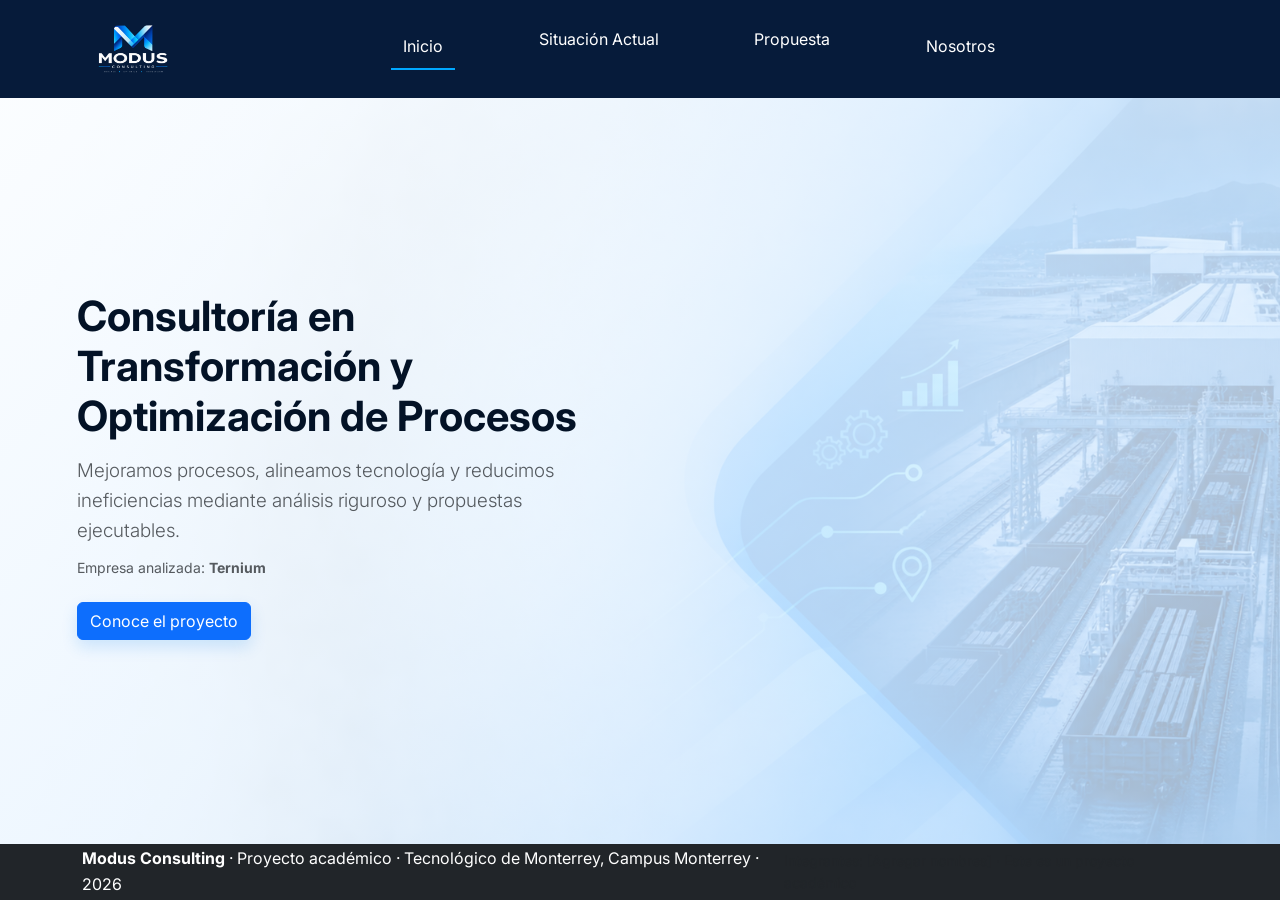
==== commit 1692cf83: "Cambio para presentacion" ====
--- a/index.html
+++ b/index.html
@@ -27,16 +27,12 @@
           <ul class="navbar-nav mb-2 mb-lg-0">
             <li class="nav-item"><a class="nav-link" href="#inicio">Inicio</a></li>
             <li class="nav-item project-dropdown">
-              <a class="nav-link active" href="#proyecto">Proyecto</a>
+              <a class="nav-link active" href="#proyecto">Situación Actual</a>
               <ul class="project-submenu" aria-label="Subsecciones de Proyecto">
-                <li><a href="#reto">Reto</a></li>
-                <li><a href="#alcance">Alcance</a></li>
                 <li><a href="#diagnostico">Diagnóstico</a></li>
+                <li><a href="#mapa-calor">Mapa de calor</a></li>
                 <li><a href="#hallazgos">Hallazgos</a></li>
               </ul>
-            </li>
-            <li class="nav-item">
-              <a class="nav-link" href="#entregables">Entregables</a>
             </li>
             <li class="nav-item info-dropdown">
               <a class="nav-link" href="#propuesta">Propuesta</a>
@@ -46,7 +42,7 @@
                 <li><a href="#rastreo">RASTREO</a></li>
                 <li><a href="#torre">TORRE</a></li>
                 <li><a href="#tobe">TO-BE</a></li>
-                <li><a href="#roadmap">Roadmap</a></li>
+                <li><a href="#roadmap">Alcance</a></li>
                 <li><a href="#impacto">Impacto</a></li>
               </ul>
             </li>
@@ -85,7 +81,7 @@
       <div class="container">
         <div class="project-hero row align-items-center g-5">
           <div class="col-lg-6">
-            <div class="eyebrow">PROYECTO ACADÉMICO · TERNIUM</div>
+            <div class="eyebrow">SITUACIÓN ACTUAL · TERNIUM</div>
             <h1 class="project-title">Optimización de la Central de Ferrocarril</h1>
             <p class="project-subtitle">Diagnóstico y diseño de mejoras para reducir la exposición a demoras ferroviarias mediante mejor información, coordinación operativa y aprovechamiento de la capacidad instalada.</p>
             <div class="project-chips" aria-label="Temas del proyecto">
@@ -96,7 +92,6 @@
             </div>
             <div class="project-actions">
               <a href="#diagnostico" class="btn btn-primary">Explorar diagnóstico</a>
-              <a href="#entregables" class="btn btn-outline-primary">Consultar entregables</a>
             </div>
           </div>
           <div class="col-lg-6">
@@ -129,155 +124,16 @@
         </article>
 
         <nav class="project-subnav" aria-label="Navegación de proyecto">
-          <a href="#reto">Reto</a>
-          <a href="#alcance">Alcance</a>
           <a href="#diagnostico">Diagnóstico</a>
+          <a href="#mapa-calor">Mapa de calor</a>
           <a href="#hallazgos">Hallazgos</a>
         </nav>
       </div>
     </section>
 
-    <section id="reto" class="section project-section">
-      <div class="container">
-        <div class="eyebrow">EL RETO</div>
-        <h2 class="section-title project-heading">Liberar a tiempo depende de decisiones que empiezan antes del ingreso a planta</h2>
-        <div class="row g-4">
-          <div class="col-lg-6">
-            <p class="project-copy">La Central de Ferrocarril coordina una operación en la que una unidad debe ser atendida y liberada dentro de una ventana contractual de 24 horas. De acuerdo con las sesiones de trabajo con Ternium, el reloj de demora inicia cuando la ferrocarrilera registra el evento "situado en industria", no necesariamente cuando la góndola cruza físicamente el acceso a planta.</p>
-          </div>
-          <div class="col-lg-6">
-            <p class="project-copy">En el flujo chatarra utilizado como referencia para el análisis interno, el tramo modelado entre ingreso y liberación suma 36.5 horas. De ese tiempo, 15 horas corresponden a espera y 21.5 horas a procesamiento. Esto indica que existe una oportunidad importante de reducir permanencia sin asumir, como primera alternativa, una ampliación de infraestructura.</p>
-          </div>
-        </div>
-
-        <div class="project-kpis row g-3">
-          <div class="col-md-6 col-xl-3">
-            <article class="metric-card">
-              <div class="metric-value">24 h</div>
-              <div class="metric-label">Ventana contractual</div>
-            </article>
-          </div>
-          <div class="col-md-6 col-xl-3">
-            <article class="metric-card">
-              <div class="metric-value">36.5 h*</div>
-              <div class="metric-label">Ingreso → liberación</div>
-              <small>Modelo del flujo analizado</small>
-            </article>
-          </div>
-          <div class="col-md-6 col-xl-3">
-            <article class="metric-card">
-              <div class="metric-value">15 h*</div>
-              <div class="metric-label">Tiempo de espera</div>
-              <small>41 % de la permanencia modelada</small>
-            </article>
-          </div>
-          <div class="col-md-6 col-xl-3">
-            <article class="metric-card">
-              <div class="metric-value">21.5 h*</div>
-              <div class="metric-label">Tiempo de procesamiento</div>
-              <small>Dentro del flujo modelado</small>
-            </article>
-          </div>
-        </div>
-
-        <p class="project-note">*Valores derivados del modelo AS-IS y sujetos a validación mediante medición operativa por evento.</p>
-
-        <div class="contract-timeline timeline-comparison" aria-label="Comparación entre reloj contractual y permanencia interna">
-          <article class="timeline-panel timeline-panel-contract">
-            <div class="timeline-panel-heading">
-              <div>
-                <span class="timeline-kicker">A · RELOJ CONTRACTUAL</span>
-                <strong>Situado en industria</strong>
-                <span class="timeline-start-note timeline-start-note--left">Inicio del reloj · 0 h</span>
-              </div>
-              <span class="timeline-end-note">Liberación dentro de la ventana</span>
-            </div>
-            <p class="timeline-description">Mide desde “situado en industria” hasta la liberación.</p>
-            <div class="contract-scale" aria-label="Escala del reloj contractual de 0 a 24 horas">
-              <div class="contract-scale-line">
-                <span class="contract-scale-zero">0 h<small>Inicio del reloj</small></span>
-                <span class="contract-scale-mid">12 h</span>
-                <span class="contract-scale-limit">24 h<small>LÍMITE CONTRACTUAL</small></span>
-                <span class="contract-release">Liberación esperada</span>
-              </div>
-              <div class="contract-risk-zone">Riesgo de demora</div>
-            </div>
-          </article>
-
-          <article class="timeline-panel timeline-panel-internal">
-            <div class="timeline-panel-heading">
-              <div>
-                <span class="timeline-kicker">B · PERMANENCIA INTERNA</span>
-                <strong>Ingreso RFID a planta</strong>
-              </div>
-              <span class="timeline-start-note">Resultado modelado · 36.5 h</span>
-            </div>
-            <p class="timeline-description">Mide desde el ingreso RFID hasta la liberación.</p>
-            <div class="independent-timeline independent-timeline-internal">
-              <span class="timeline-endpoint timeline-endpoint-start">Ingreso RFID</span>
-              <div class="timeline-axis"><b>36.5 h modeladas</b></div>
-              <span class="timeline-endpoint timeline-endpoint-end">Liberación</span>
-            </div>
-            <div class="duration-breakdown" aria-label="Descomposición de permanencia interna">
-              <div class="duration-bar"><span class="duration-processing"></span><span class="duration-wait"></span></div>
-              <div class="duration-legend"><span><i class="duration-dot duration-dot-processing"></i><strong>Procesamiento</strong> 21.5 h <small>≈ 59 %</small></span><span><i class="duration-dot duration-dot-wait"></i><strong>Espera</strong> 15 h <small>≈ 41 %</small></span></div>
-            </div>
-          </article>
-
-          <p class="timeline-comparison-note">El reloj contractual y la permanencia interna utilizan diferentes eventos de inicio y deben analizarse como indicadores complementarios.</p>
-        </div>
-
-        <div class="source-line">Fuente: Elaboración de Modus Consulting con información proporcionada por Ternium y análisis AS-IS, 2026.</div>
-      </div>
-    </section>
-
-    <section id="alcance" class="section project-section project-scope">
-      <div class="container">
-        <div class="eyebrow">ALCANCE DEL PROYECTO</div>
-        <h2 class="section-title project-heading">Optimizar el proceso antes de ampliar la infraestructura</h2>
-        <p class="project-intro">El proyecto se concentró en entender cómo fluye la información y cómo se toman las decisiones desde la planeación de requerimientos hasta la liberación ferroviaria.</p>
-
-        <div class="row g-4 scope-grid">
-          <div class="col-lg-6">
-            <article class="scope-card">
-              <h3>Dentro del alcance</h3>
-              <ul>
-                <li>Análisis de Planeación, Programación, Ejecución y Monitoreo.</li>
-                <li>Modelado del proceso ferroviario AS-IS.</li>
-                <li>Identificación de actores, flujos de información y puntos de decisión.</li>
-                <li>Análisis de tiempo de ciclo, espera y capacidad.</li>
-                <li>Análisis del ecosistema tecnológico actual.</li>
-                <li>Revisión de indicadores asociados al proceso ferroviario.</li>
-                <li>Benchmarking de prácticas y tecnologías utilizadas en operaciones ferroviarias e industriales.</li>
-                <li>Identificación y diseño conceptual de oportunidades de mejora.</li>
-              </ul>
-            </article>
-          </div>
-          <div class="col-lg-6">
-            <article class="scope-card scope-card--muted">
-              <h3>Fuera del alcance</h3>
-              <ul>
-                <li>Compra o ampliación de locomotoras, grúas, volcadores, básculas o vías.</li>
-                <li>Modificación de infraestructura ferroviaria externa.</li>
-                <li>Renegociación de contratos, tarifas o penalizaciones con las empresas ferroviarias.</li>
-                <li>Desarrollo o despliegue productivo de software.</li>
-                <li>Implementación física de las soluciones propuestas.</li>
-                <li>Gestión del cambio y capacitación operativa.</li>
-              </ul>
-            </article>
-          </div>
-        </div>
-
-        <div class="design-principle">
-          <span class="principle-label">PRINCIPIO DE DISEÑO</span>
-          <p>“Primero aprovechar e integrar la capacidad y tecnología existente; después evaluar nuevas inversiones.”</p>
-        </div>
-      </div>
-    </section>
-
     <section id="diagnostico" class="section project-section project-diagnostics">
       <div class="container">
-        <div class="eyebrow">DIAGNÓSTICO EJECUTIVO</div>
+        <div class="eyebrow">DIAGNÓSTICO</div>
         <h2 class="section-title project-heading">La información existe, pero no fluye como una sola operación</h2>
         <p class="project-intro project-intro--wide">Ternium ya cuenta con diferentes habilitadores tecnológicos para gestionar la operación ferroviaria. La oportunidad identificada no parte de una ausencia total de tecnología, sino de la fragmentación entre sistemas, canales de comunicación y decisiones operativas.</p>
 
@@ -316,96 +172,64 @@
           </article>
         </div>
 
-        <div class="process-scales">
-          <div class="eyebrow">LECTURA DEL PROCESO</div>
-          <h3 class="section-title process-scales-title">Tres escalas para entender dónde se pierde el tiempo</h3>
-          <p class="process-scales-intro">El análisis utiliza distintos intervalos para estudiar el ciclo ferroviario. Cada uno responde a una pregunta diferente y no deben interpretarse como el mismo indicador.</p>
-          <div class="scales-composition">
-            <article class="scale-card scale-card-complete">
-              <div class="scale-card-top"><span class="scale-index">01</span><span class="scale-label">PROCESO COMPLETO</span></div>
-              <strong class="scale-value">330.5 h</strong>
-              <span class="scale-name">Ruta crítica modelada</span>
-              <div class="scale-metrics"><span><strong>123.5 h</strong>Procesamiento</span><span><strong>207 h</strong>Espera</span><span><strong>37.4 %</strong>Eficiencia del ciclo</span></div>
-              <div class="scale-bar" role="img" aria-label="37.4 por ciento procesamiento y 62.6 por ciento espera"><span class="scale-bar-processing"></span><span class="scale-bar-wait"></span></div>
-              <div class="scale-bar-labels"><span>Procesamiento 37.4 %</span><span>Espera 62.6 %</span></div>
-              <p>Considera el proceso analizado desde las actividades iniciales de planeación hasta el cierre del ciclo.</p>
-            </article>
-            <div class="scale-connector" aria-hidden="true"><span></span><i>OPERACIÓN INTERNA</i></div>
-            <article class="scale-card scale-card-internal">
-              <div class="scale-card-top"><span class="scale-index">02</span><span class="scale-label">PERMANENCIA INTERNA</span></div>
-              <strong class="scale-value">36.5 h*</strong>
-              <span class="scale-name">Ingreso RFID → Liberación</span>
-              <div class="scale-metrics"><span><strong>21.5 h</strong>Procesamiento</span><span><strong>15 h</strong>Espera</span><span><strong>59 %</strong>Procesamiento aprox.</span><span><strong>41 %</strong>Espera aprox.</span></div>
-              <p>Corresponde al modelo AS-IS del flujo interno utilizado como referencia.</p>
-              <small>*Resultado modelado, sujeto a validación mediante medición operativa por evento.</small>
-            </article>
-            <div class="scale-connector scale-connector-contract" aria-hidden="true"><span></span><i>VENTANA CONTRACTUAL</i></div>
-            <article class="scale-card scale-card-contract">
-              <div class="scale-card-top"><span class="scale-index">03</span><span class="scale-label">VENTANA CONTRACTUAL</span></div>
-              <strong class="scale-value">≤ 24 h</strong>
-              <span class="scale-name">Situado en industria → Liberación</span>
-              <div class="contract-scale-facts"><span><small>Inicio</small><strong>Situado en industria</strong></span><span><small>Fin</small><strong>Liberación</strong></span><span><small>Línea base</small><strong>Por medir operacionalmente</strong></span></div>
-              <p>Es el intervalo contractual relevante para determinar el cumplimiento de la ventana de demora.</p>
-            </article>
-          </div>
-        </div>
-
-        <div class="transit-evidence">
-          <div class="eyebrow">EVIDENCIA CUANTITATIVA</div>
-          <h3 class="section-title transit-evidence-title">Lo que muestran los datos de tránsito</h3>
-          <p class="transit-evidence-intro">El dataset analizado muestra alta variabilidad y bajo cumplimiento respecto a los estándares ferroviarios definidos.</p>
-          <div class="row g-3 transit-kpis">
-            <div class="col-6 col-lg-3"><article class="transit-kpi"><strong>11.23 %</strong><span>Cumplimiento del estándar analizado</span></article></div>
-            <div class="col-6 col-lg-3"><article class="transit-kpi"><strong>4,512</strong><span>Días excedidos acumulados</span></article></div>
-            <div class="col-6 col-lg-3"><article class="transit-kpi"><strong>4.545 días</strong><span>Tiempo promedio de tránsito</span></article></div>
-            <div class="col-6 col-lg-3"><article class="transit-kpi"><strong>2.833 días</strong><span>Mediana de tránsito</span></article></div>
-          </div>
-          <p class="transit-note">Estos indicadores corresponden a estándares de tránsito del dataset analizado y no equivalen directamente al cumplimiento de la ventana contractual de 24 horas.</p>
-          <p class="transit-source">Fuente: Elaboración de Modus Consulting con información proporcionada por Ternium, 2026.</p>
-        </div>
-
-        <div class="visibility-grid row g-3">
-          <div class="col-md-4">
-            <article class="visibility-card">
-              <h4>Ferromex</h4>
-              <div class="visibility-metric">≈ cada 4 h</div>
-              <small>Actualización disponible</small>
-            </article>
-          </div>
-          <div class="col-md-4">
-            <article class="visibility-card">
-              <h4>Kansas</h4>
-              <div class="visibility-metric">≈ cada 8 h</div>
-              <small>Actualización disponible</small>
-            </article>
-          </div>
-          <div class="col-md-4">
-            <article class="visibility-card">
-              <h4>Catálogo FFCC</h4>
-              <div class="visibility-metric">+80 eventos</div>
-              <small>No todos son relevantes para Ternium</small>
-            </article>
-          </div>
-        </div>
-
-        <p class="project-note project-note--tight">La frecuencia actual no implica por sí sola que sea necesario implementar GPS en tiempo real. Una primera oportunidad consiste en homologar los eventos disponibles y utilizarlos para anticipar decisiones operativas.</p>
-
-        <div class="ecosystem" aria-label="Ecosistema tecnológico del proceso ferroviario">
-          <div class="ecosystem-center">OPERACIÓN FERROVIARIA</div>
-          <div class="ecosystem-node node-sap">SAP</div>
-          <div class="ecosystem-node node-bi">Power BI</div>
-          <div class="ecosystem-node node-b2b">B2B</div>
-          <div class="ecosystem-node node-rfid">RFID</div>
-          <div class="ecosystem-node node-excel">Excel</div>
-          <div class="ecosystem-node node-mail">Correo</div>
-          <div class="ecosystem-node node-teams">Teams</div>
-          <div class="ecosystem-node node-whatsapp">WhatsApp</div>
-          <div class="ecosystem-node node-radio">Radio</div>
-        </div>
-
-        <p class="ecosystem-quote">“El problema no es que no existan herramientas. Es que hoy cubren tramos distintos de la operación.”</p>
-      </div>
-    </section>
+      <div class="container">
+        <div id="mapa-calor" class="heatmap-section">
+          <div class="eyebrow">MAPA DE CALOR</div>
+          <h3 class="section-title heatmap-title">Capacidades con mayor concentración de incidencias</h3>
+          <p class="heatmap-intro">La distribución por capacidad muestra dónde se concentra el mayor número de eventos rojos dentro del proceso ferroviario.</p>
+          <div class="heatmap-table-wrap">
+            <table class="heatmap-table">
+              <caption class="visually-hidden">Mapa de calor de capacidades por eventos verde, naranja y rojo</caption>
+              <thead>
+                <tr>
+                  <th scope="col">Capacidad</th>
+                  <th scope="col" class="heatmap-head heatmap-head-green">Verde</th>
+                  <th scope="col" class="heatmap-head heatmap-head-orange">Naranja</th>
+                  <th scope="col" class="heatmap-head heatmap-head-red">Rojo</th>
+                  <th scope="col">Total</th>
+                  <th scope="col">% Rojo</th>
+                </tr>
+              </thead>
+              <tbody>
+                <tr>
+                  <th scope="row">CAP-1 Gestionar la Planeación del Transporte Ferroviario</th>
+                  <td>2</td><td>7</td><td>4</td><td>13</td><td>30.80%</td>
+                </tr>
+                <tr>
+                  <th scope="row">CAP-2 Gestionar la Programación del Transporte Ferroviario</th>
+                  <td>2</td><td>6</td><td>7</td><td>15</td><td>46.70%</td>
+                </tr>
+                <tr>
+                  <th scope="row">CAP-3 Gestionar la Ejecución y Operación Ferroviaria en Patio y Planta</th>
+                  <td>3</td><td>11</td><td>33</td><td>47</td><td>70.20%</td>
+                </tr>
+                <tr>
+                  <th scope="row">CAP-4 Monitorear y Controlar el Desempeño Ferroviario y las Demoras</th>
+                  <td>0</td><td>8</td><td>18</td><td>26</td><td>69.20%</td>
+                </tr>
+                <tr>
+                  <th scope="row">CAP-5 Tecnología e Información Ferroviaria</th>
+                  <td>2</td><td>7</td><td>17</td><td>26</td><td>65.40%</td>
+                </tr>
+              </tbody>
+              <tfoot>
+                <tr>
+                  <th scope="row">TOTAL</th>
+                  <td>9</td><td>39</td><td>79</td><td>127</td><td>62.20%</td>
+                </tr>
+              </tfoot>
+            </table>
+          </div>
+          <div class="heatmap-legend" aria-label="Leyenda del mapa de calor">
+            <span><i class="heatmap-swatch heatmap-swatch-green"></i>Verde</span>
+            <span><i class="heatmap-swatch heatmap-swatch-orange"></i>Naranja</span>
+            <span><i class="heatmap-swatch heatmap-swatch-red"></i>Rojo</span>
+          </div>
+        </div>
+      </div>
+    </section>
+
+    
 
     <section id="hallazgos" class="section project-section project-findings">
       <div class="container">
@@ -472,80 +296,7 @@
         <p>A partir de estos hallazgos, Modus Consulting desarrolló una propuesta orientada a anticipar arribos, coordinar la operación dentro de planta y controlar la ventana penalizada.</p>
         <div class="cta-actions">
           <a href="#propuesta" class="btn btn-light">Conocer la propuesta</a>
-          <a href="#entregables" class="btn btn-outline-light">Ver entregables</a>
-        </div>
-      </div>
-    </section>
-
-    <!-- Análisis de tiempo de ciclo -->
-    <section id="tiempo-ciclo" class="section cycle-time-section py-5">
-      <div class="container">
-        <h2 class="section-title">Análisis de tiempo de ciclo</h2>
-        <p class="text-muted mb-4">La distribución del tiempo muestra que la espera representa la mayor oportunidad de mejora dentro del proceso ferroviario.</p>
-        <div class="row g-3 cycle-time-metrics">
-          <div class="col-6 col-lg-3">
-            <article class="card cycle-metric-card h-100">
-              <div class="card-body">
-                <span class="cycle-metric-label">Procesamiento</span>
-                <strong class="cycle-metric-value">123.5 h</strong>
-              </div>
-            </article>
-          </div>
-          <div class="col-6 col-lg-3">
-            <article class="card cycle-metric-card h-100">
-              <div class="card-body">
-                <span class="cycle-metric-label">Espera</span>
-                <strong class="cycle-metric-value cycle-wait-value">207 h</strong>
-              </div>
-            </article>
-          </div>
-          <div class="col-6 col-lg-3">
-            <article class="card cycle-metric-card h-100">
-              <div class="card-body">
-                <span class="cycle-metric-label">Tiempo total</span>
-                <strong class="cycle-metric-value">330.5 h</strong>
-              </div>
-            </article>
-          </div>
-          <div class="col-6 col-lg-3">
-            <article class="card cycle-metric-card h-100">
-              <div class="card-body">
-                <span class="cycle-metric-label">Eficiencia</span>
-                <strong class="cycle-metric-value cycle-efficiency-value">37.4 %</strong>
-              </div>
-            </article>
-          </div>
-        </div>
-        <div class="cycle-bar-panel mt-4">
-          <div class="cycle-bar-heading">
-            <span>Distribución del tiempo de ciclo</span>
-            <strong>37.4 % valor agregado | 62.6 % espera</strong>
-          </div>
-          <div class="cycle-bar" role="img" aria-label="37.4 por ciento de valor agregado y 62.6 por ciento de espera">
-            <span class="cycle-bar-value"></span>
-            <span class="cycle-bar-wait"></span>
-          </div>
-          <div class="cycle-bar-legend" aria-hidden="true">
-            <span><i class="cycle-dot cycle-dot-value"></i>Valor agregado</span>
-            <span><i class="cycle-dot cycle-dot-wait"></i>Espera</span>
-          </div>
-        </div>
-      </div>
-    </section>
-
-    <!-- Entregables -->
-    <section id="entregables" class="section bg-alt py-5">
-      <div class="container">
-        <h2 class="section-title">Entregables</h2>
-        <p class="deliverables-intro text-muted">Documentación, análisis y artefactos desarrollados por Modus Consulting durante el proyecto de optimización de la Central de Ferrocarril de Ternium.</p>
-        <div class="mb-3 deliverable-filters">
-          <button class="btn btn-sm filter-btn active" data-filter="all" aria-pressed="true">Todos</button>
-          <button class="btn btn-sm btn-outline-secondary filter-btn" data-filter="diagnostico" aria-pressed="false">Diagnóstico</button>
-          <button class="btn btn-sm btn-outline-secondary filter-btn" data-filter="analisis" aria-pressed="false">Análisis</button>
-          <button class="btn btn-sm btn-outline-secondary filter-btn" data-filter="propuesta" aria-pressed="false">Diseño / Propuesta</button>
-          <button class="btn btn-sm btn-outline-secondary filter-btn" data-filter="anexos" aria-pressed="false">Anexos</button>
-        </div>
-        <div class="row g-4" id="deliverables-list"></div>
+        </div>
       </div>
     </section>
 
@@ -582,66 +333,9 @@
           <a href="#rastreo">RASTREO</a>
           <a href="#torre">TORRE</a>
           <a href="#tobe">TO-BE</a>
-          <a href="#roadmap">Roadmap</a>
+          <a href="#roadmap">Alcance</a>
           <a href="#impacto">Impacto</a>
         </nav>
-      </div>
-    </section>
-
-    <section id="oportunidades" class="section proposal-section">
-      <div class="container">
-        <div class="eyebrow">DE LOS HALLAZGOS A LA SOLUCIÓN</div>
-        <h2 class="section-title proposal-heading">La propuesta responde a oportunidades concretas del diagnóstico</h2>
-        <div class="row g-4 opportunity-grid">
-          <div class="col-md-6 col-xl-3"><article class="opportunity-card"><span class="opportunity-number">01</span><h3>Preparar antes del arribo</h3><p><strong>Problema:</strong> El seguimiento ferroviario registra avances, pero no siempre activa acciones posteriores.</p><p><strong>Oportunidad:</strong> Convertir eventos de tránsito en alertas para preparar vía, personal y recursos.</p><span class="proposal-tag">Anticipación</span></article></div>
-          <div class="col-md-6 col-xl-3"><article class="opportunity-card"><span class="opportunity-number">02</span><h3>Decidir antes de acumular espera</h3><p><strong>Problema:</strong> La asignación al peine o almacén presenta 6 h modeladas de espera frente a 0.5 h de trabajo.</p><p><strong>Oportunidad:</strong> Preasignar o recomendar destino con información de material, capacidad y estado operativo.</p><span class="proposal-tag">Decisión</span></article></div>
-          <div class="col-md-6 col-xl-3"><article class="opportunity-card"><span class="opportunity-number">03</span><h3>Gestionar la ventana mientras ocurre</h3><p><strong>Problema:</strong> Las demoras se identifican principalmente después del hecho.</p><p><strong>Oportunidad:</strong> Crear un reloj común por unidad con riesgo, responsable y siguiente actividad.</p><span class="proposal-tag">Control</span></article></div>
-          <div class="col-md-6 col-xl-3"><article class="opportunity-card"><span class="opportunity-number">04</span><h3>Integrar lo que ya existe</h3><p><strong>Problema:</strong> RFID, B2B, Power BI, SAP y canales manuales cubren partes diferentes del proceso.</p><p><strong>Oportunidad:</strong> Crear una capa operativa común sin sustituir inicialmente los sistemas existentes.</p><span class="proposal-tag">Integración</span></article></div>
-        </div>
-        <div class="proposal-callout"><strong>El objetivo no es incorporar más tecnología por sí misma, sino conectar información con decisiones.</strong></div>
-      </div>
-    </section>
-
-    <section id="solucion" class="section proposal-section proposal-section-alt">
-      <div class="container">
-        <div class="eyebrow">SOLUCIÓN PROPUESTA</div>
-        <h2 class="section-title proposal-heading">Dos componentes para cubrir el ciclo completo</h2>
-        <div class="row g-4 solution-grid">
-          <div class="col-lg-6"><article class="solution-card solution-card-tracking"><div class="solution-kicker">COMPONENTE 01</div><h3>RASTREO</h3><h4>Visibilidad y preparación anticipada</h4><p>Utiliza la información ferroviaria disponible antes del arribo para traducir estados externos en una secuencia útil para la operación de Ternium y anticipar las acciones de preparación.</p><ol class="capability-list"><li>Homologar eventos</li><li>Estimar llegada</li><li>Activar preparación</li></ol><div class="solution-footer"><span>ANTES DE LA VENTANA / ARRIBO</span><a href="#rastreo" class="btn btn-sm btn-primary">Explorar RASTREO</a></div></article></div>
-          <div class="col-lg-6"><article class="solution-card solution-card-tower"><div class="solution-kicker">COMPONENTE 02</div><h3>TORRE</h3><h4>Coordinación de la operación ferroviaria</h4><p>Concentra el estado de las unidades que requieren atención, muestra el tiempo consumido, apoya la asignación y coordina las acciones necesarias hasta su liberación.</p><ol class="capability-list"><li>Controlar tiempo</li><li>Priorizar unidades</li><li>Coordinar ejecución</li></ol><div class="solution-footer"><span>VENTANA CONTRACTUAL / OPERACIÓN</span><a href="#torre" class="btn btn-sm btn-light">Explorar TORRE</a></div></article></div>
-        </div>
-        <div class="gondola-flow" aria-label="Una góndola, dos capas de operación">
-          <div class="gondola-title">UNA GÓNDOLA, DOS CAPAS</div>
-          <div class="gondola-lane gondola-lane-top"><strong>RASTREO</strong><span>Origen</span><span>Tránsito</span><span>Aduana</span><span>Aproximación</span><span class="gondola-transition">Situado</span></div>
-          <div class="gondola-lane gondola-lane-bottom"><strong>TORRE</strong><span class="gondola-transition">Situado</span><span>Ingreso</span><span>Asignación</span><span>Proceso</span><span>Descarga</span><span>Liberación</span></div>
-        </div>
-      </div>
-    </section>
-
-    <section id="rastreo" class="section proposal-section proposal-section-blue">
-      <div class="container">
-        <div class="eyebrow">COMPONENTE 01</div>
-        <h2 class="section-title proposal-heading">RASTREO — Convertir eventos ferroviarios en anticipación operativa</h2>
-        <p class="proposal-intro">Ternium ya recibe información del tránsito ferroviario. La propuesta no depende de instalar GPS propio ni de obtener una API en la primera etapa; parte de las actualizaciones actualmente disponibles y busca convertirlas en estados homologados, estimaciones de llegada y disparadores de preparación.</p>
-        <div class="data-assumptions"><span>Ferromex: actualizaciones aproximadas cada 4 h</span><span>Kansas: actualizaciones aproximadas cada 8 h</span><span>Catálogo actual: más de 80 eventos ferroviarios</span><small>Frecuencias de referencia, no tiempo real.</small></div>
-        <div class="event-translator"><div class="translator-side"><h3>Información ferroviaria</h3><div class="event-pills"><span>Salida</span><span>Intercambio</span><span>Arribo patio</span><span>Aduana</span><span>HOLD</span><span>Liberado</span><span>Situado</span><span>Otros eventos...</span></div></div><div class="translator-core"><strong>HOMOLOGACIÓN</strong><span>→</span></div><div class="translator-side translator-result"><h3>Estado operativo Ternium</h3><div class="state-sequence"><span>EN ORIGEN</span><span>EN TRÁNSITO</span><span>ADUANA / RESTRICCIÓN</span><span>APROXIMACIÓN</span><span>SITUADO EN INDUSTRIA</span><span>ATENCIÓN EN PLANTA</span></div></div></div>
-        <p class="translator-note">+80 eventos <span>→</span> pocos estados accionables</p>
-        <div class="subheading-row"><div class="eyebrow">CÓMO FUNCIONARÍA RASTREO</div></div>
-        <div class="row g-4 tracking-steps"><div class="col-md-4"><article class="numbered-card"><span>01</span><h3>Consumir la información disponible</h3><p>Utilizar las actualizaciones ferroviarias que hoy alimentan SharePoint, bases de datos y visualizaciones existentes, sin proponer reemplazar inmediatamente ese canal.</p></article></div><div class="col-md-4"><article class="numbered-card"><span>02</span><h3>Homologar estados</h3><p>Traducir los eventos de cada ferrocarrilera a una secuencia operativa común y comprensible para Central de Ferrocarril y planta.</p></article></div><div class="col-md-4"><article class="numbered-card"><span>03</span><h3>Convertir estado en acción</h3><p>Generar ETA operacional, nivel de proximidad y alertas para preparar recursos antes del evento situado en industria.</p></article></div></div>
-        <div class="tracking-bottom row g-4 align-items-start"><div class="col-lg-7"><div class="maturity-line"><div><span>ETAPA 1</span><strong>Datos actuales 4 h / 8 h</strong></div><i>↓</i><div><span>ETAPA 2</span><strong>Homologación + alertas</strong></div><i>↓</i><div><span>ETAPA 3</span><strong>Mayor frecuencia / conexión directa si se habilita</strong></div></div><p class="small text-muted">Una API o conexión de mayor frecuencia mejora la solución, pero no es requisito para comenzar.</p></div><div class="col-lg-5"><article class="alert-mockup"><div class="mockup-label">EJEMPLO DE INTERFAZ CONCEPTUAL</div><h3>PRÓXIMO ARRIBO</h3><div class="alert-grid"><span>Material</span><strong>Chatarra</strong><span>Estado</span><strong>En aproximación</strong><span>ETA operacional</span><strong>06:30 – 08:30</strong><span>Acción sugerida</span><strong>Validar vía disponible y capacidad de recepción.</strong><span>Origen de información</span><strong>Último evento FFCC</strong></div><small>Mockup conceptual, no dato real en vivo.</small></article></div></div>
-      </div>
-    </section>
-
-    <section id="torre" class="section proposal-section">
-      <div class="container">
-        <div class="eyebrow">COMPONENTE 02</div>
-        <h2 class="section-title proposal-heading">TORRE — Una vista común de la operación dentro de la ventana contractual</h2>
-        <p class="proposal-intro">TORRE propone concentrar en una sola vista operativa el tiempo consumido, estado, prioridad, destino y siguiente acción de cada unidad, utilizando e integrando progresivamente las fuentes actuales de Ternium.</p>
-        <p class="layer-note"><strong>TORRE es una capa de coordinación.</strong> No sustituye inicialmente SAP, Power BI, RFID, portales ferroviarios ni sistemas operativos de planta.</p>
-        <div class="tower-mockup"><div class="tower-header"><div><span class="mockup-label">PROTOTIPO CONCEPTUAL — DATOS ILUSTRATIVOS</span><h3>TORRE · Operación ferroviaria</h3></div><span class="tower-status"><i></i> Vista operativa</span></div><div class="tower-kpis"><div><span>Unidades activas</span><strong>17</strong></div><div><span>En riesgo</span><strong>4</strong></div><div><span>Críticas</span><strong>2</strong></div><div><span>Liberadas hoy</span><strong>11</strong></div></div><div class="tower-table-wrap"><table class="tower-table"><thead><tr><th>Unidad</th><th>Material</th><th>Estado</th><th>Tiempo</th><th>Vía</th><th>Riesgo</th><th>Acción</th></tr></thead><tbody><tr><td>GND-0842</td><td>Chatarra</td><td>Espera asignación</td><td>18:35</td><td>—</td><td><span class="risk risk-high">Alto</span></td><td>Asignar vía</td></tr><tr><td>GND-0711</td><td>Mineral</td><td>Descarga</td><td>10:12</td><td>Volcador</td><td><span class="risk risk-low">Bajo</span></td><td>Monitorear</td></tr><tr><td>GND-0635</td><td>HRD</td><td>Pesaje</td><td>21:06</td><td>Vía 4</td><td><span class="risk risk-critical">Crítico</span></td><td>Priorizar</td></tr><tr><td>GND-0921</td><td>Chatarra</td><td>Ingreso</td><td>04:42</td><td>Vía 9</td><td><span class="risk risk-low">Bajo</span></td><td>Inspección</td></tr></tbody></table></div></div>
-        <div class="row g-3 tower-modules"><div class="col-md-6 col-lg-4"><article class="module-card"><span>01</span><h3>Reloj de ventana</h3><p>Mide el tiempo desde situado en industria hasta liberación y muestra cuánto margen contractual queda.</p><small><strong>Contractual:</strong> Situado → Liberación<br><strong>Interno:</strong> Ingreso RFID → Egreso RFID</small></article></div><div class="col-md-6 col-lg-4"><article class="module-card"><span>02</span><h3>Estado por unidad</h3><p>Concentra el estado operativo de cada góndola y su siguiente actividad: situado, ingreso, inspección, pesaje, asignación, separación, descarga y liberación.</p></article></div><div class="col-md-6 col-lg-4"><article class="module-card"><span>03</span><h3>Asignación y priorización</h3><p>Apoya al supervisor visualizando vía, peine o recurso disponible según material, capacidad y prioridad. La decisión final sigue siendo operativa.</p></article></div><div class="col-md-6 col-lg-6"><article class="module-card"><span>04</span><h3>Alertas y responsables</h3><p>Genera alertas conforme disminuye el margen de la ventana y muestra qué área debe ejecutar la siguiente acción.</p><div class="thresholds"><span>Normal &lt; 16 h</span><span>Atención 16–20 h</span><span>Prioridad 20–22 h</span><span>Crítico &gt; 22 h</span></div><small>Umbrales conceptuales, por configurar con Ternium.</small></article></div><div class="col-md-6 col-lg-6"><article class="module-card"><span>05</span><h3>Bitácora e indicadores</h3><p>Registra eventos internos y causas de espera para convertir la operación diaria en información histórica utilizable.</p><div class="module-kpis"><span>Tiempo por estado</span><span>Tiempo de espera</span><span>Cumplimiento &lt; 24 h</span><span>Causas de demora</span><span>Tiempo de liberación</span></div></article></div></div>
-        <div class="hub-layout"><div class="hub-center">TORRE</div><span>RASTREO / B2B</span><span>RFID</span><span>SAP</span><span>Power BI</span><span>Portal de radiación</span><span>Bitácora operativa</span><span>Portales FFCC</span></div><p class="hub-caption">Integrar progresivamente, no reemplazar.</p>
-        <div class="architecture-note"><div class="eyebrow">ARQUITECTURA CONCEPTUAL</div><h3>Una base gradual para coordinar información y acción</h3><p>Power Apps · Power Automate · Power BI · SharePoint / Dataverse · Integraciones existentes</p><small>La arquitectura tecnológica definitiva requiere validación con TI Ternium, licenciamiento, ciberseguridad y disponibilidad de conectores.</small></div>
       </div>
     </section>
 
@@ -654,17 +348,111 @@
       </div>
     </section>
 
+
+    <section id="rastreo" class="section proposal-section proposal-section-blue">
+      <div class="container">
+        <div class="eyebrow">COMPONENTE 01</div>
+        <h2 class="section-title proposal-heading">RASTREO — Convertir eventos ferroviarios en anticipación operativa</h2>
+        <div class="subheading-row"><div class="eyebrow">CÓMO FUNCIONARÍA RASTREO</div></div>
+        <div class="tracking-bottom row g-4 align-items-start"><div class="col-lg-7"><div class="maturity-line"><div><span>ETAPA 1</span><strong>Datos actuales 4 h / 8 h</strong></div><i>↓</i><div><span>ETAPA 2</span><strong>Homologación + alertas</strong></div><i>↓</i><div><span>ETAPA 3</span><strong>Mayor frecuencia / conexión directa si se habilita</strong></div></div><p class="small text-muted">Una API o conexión de mayor frecuencia mejora la solución, pero no es requisito para comenzar.</p></div><div class="col-lg-5"><article class="alert-mockup"><div class="mockup-label">EJEMPLO DE INTERFAZ CONCEPTUAL</div><h3>PRÓXIMO ARRIBO</h3><div class="alert-grid"><span>Material</span><strong>Chatarra</strong><span>Estado</span><strong>En aproximación</strong><span>ETA operacional</span><strong>06:30 – 08:30</strong><span>Acción sugerida</span><strong>Validar vía disponible y capacidad de recepción.</strong><span>Origen de información</span><strong>Último evento FFCC</strong></div><small>Mockup conceptual, no dato real en vivo.</small></article></div></div>
+      </div>
+    </section>
+
+    <section id="torre" class="section proposal-section">
+      <div class="container">
+        <div class="eyebrow">COMPONENTE 02</div>
+        <h2 class="section-title proposal-heading">TORRE — Una vista común de la operación dentro de la ventana contractual</h2>
+        <div class="tower-mockup"><div class="tower-header"><div><span class="mockup-label">PROTOTIPO CONCEPTUAL — DATOS ILUSTRATIVOS</span><h3>TORRE · Operación ferroviaria</h3></div><span class="tower-status"><i></i> Vista operativa</span></div><div class="tower-kpis"><div><span>Unidades activas</span><strong>17</strong></div><div><span>En riesgo</span><strong>4</strong></div><div><span>Críticas</span><strong>2</strong></div><div><span>Liberadas hoy</span><strong>11</strong></div></div><div class="tower-table-wrap"><table class="tower-table"><thead><tr><th>Unidad</th><th>Material</th><th>Estado</th><th>Tiempo</th><th>Vía</th><th>Riesgo</th><th>Acción</th></tr></thead><tbody><tr><td>GND-0842</td><td>Chatarra</td><td>Espera asignación</td><td>18:35</td><td>—</td><td><span class="risk risk-high">Alto</span></td><td>Asignar vía</td></tr><tr><td>GND-0711</td><td>Mineral</td><td>Descarga</td><td>10:12</td><td>Volcador</td><td><span class="risk risk-low">Bajo</span></td><td>Monitorear</td></tr><tr><td>GND-0635</td><td>HRD</td><td>Pesaje</td><td>21:06</td><td>Vía 4</td><td><span class="risk risk-critical">Crítico</span></td><td>Priorizar</td></tr><tr><td>GND-0921</td><td>Chatarra</td><td>Ingreso</td><td>04:42</td><td>Vía 9</td><td><span class="risk risk-low">Bajo</span></td><td>Inspección</td></tr></tbody></table></div></div>
+         <div class="hub-layout"><div class="hub-center">TORRE</div><span>RASTREO / B2B</span><span>RFID</span><span>SAP</span><span>Power BI</span><span>Portal de radiación</span><span>Bitácora operativa</span><span>Portales FFCC</span></div><p class="hub-caption">Integrar progresivamente, no reemplazar.</p>
+        <div class="architecture-note"><div class="eyebrow">ARQUITECTURA CONCEPTUAL</div><h3>Una base gradual para coordinar información y acción</h3><p>Power Apps · Power Automate · Power BI · SharePoint / Dataverse · Integraciones existentes</p><small>La arquitectura tecnológica definitiva requiere validación con TI Ternium, licenciamiento, ciberseguridad y disponibilidad de conectores.</small></div>
+      </div>
+    </section>
+
+
     <section id="roadmap" class="section proposal-section">
-      <div class="container"><div class="eyebrow">IMPLEMENTACIÓN PROPUESTA</div><h2 class="section-title proposal-heading">Comenzar con visibilidad y control antes de avanzar a predicción</h2><div class="roadmap-grid"><article class="roadmap-phase"><span>FASE 1</span><h3>VISIBILIDAD</h3><ul><li>Homologación de eventos</li><li>Estados comunes</li><li>Reloj contractual</li><li>Vista básica de unidades</li></ul><strong>Una fuente operativa común</strong></article><article class="roadmap-phase"><span>FASE 2</span><h3>COORDINACIÓN</h3><ul><li>Alertas</li><li>Responsables</li><li>Bitácora digital</li><li>Estados internos</li></ul><strong>Información que dispara acciones</strong></article><article class="roadmap-phase"><span>FASE 3</span><h3>DECISIÓN</h3><ul><li>Preasignación</li><li>Reglas de prioridad</li><li>Capacidad visible</li><li>Secuenciación</li></ul><strong>Menor decisión reactiva</strong></article><article class="roadmap-phase"><span>FASE 4</span><h3>OPTIMIZACIÓN</h3><ul><li>ETA refinado</li><li>Análisis histórico</li><li>Predicción</li><li>Mejora continua</li></ul><strong>Decisiones basadas en comportamiento real</strong></article></div><p class="small text-muted">Las fases muestran una evolución conceptual.</p></div>
-    </section>
-
-    <section id="impacto" class="section proposal-section proposal-section-alt">
-      <div class="container"><div class="eyebrow">CÓMO MEDIR EL RESULTADO</div><h2 class="section-title proposal-heading">La propuesta debe demostrar su valor con operación, no con percepción</h2><div class="impact-table-wrap"><table class="impact-table"><thead><tr><th>Indicador</th><th>Situación base</th><th>Objetivo</th></tr></thead><tbody><tr><th>Cumplimiento de ventana</th><td>Por medir con reloj contractual</td><td>↑ % liberadas dentro de 24 h</td></tr><tr><th>Tiempo de permanencia</th><td>36.5 h modeladas para el flujo analizado</td><td>≤ 24 h</td></tr><tr><th>Tiempo de espera</th><td>15 h modeladas en flujo analizado</td><td>Reducir espera no productiva</td></tr><tr><th>Asignación</th><td>6 h de espera modelada</td><td>Reducir espera previa a asignación</td></tr><tr><th>Visibilidad</th><td>Información fragmentada entre etapas</td><td>Estado común por unidad</td></tr><tr><th>Gestión</th><td>Análisis principalmente posterior</td><td>Alertas durante la operación</td></tr></tbody></table></div><p class="small text-muted">Meta conceptual del proyecto; requiere validación por material. No representa ahorro monetario ni ROI.</p><div class="impact-tree"><div><strong>RASTREO</strong><span>Más anticipación</span><span>Preparación previa</span></div><b>→ Menos espera →<br>Mayor cumplimiento &lt;24 h</b><div><strong>TORRE</strong><span>Mejor coordinación</span><span>Decisiones más rápidas</span></div></div><p class="impact-note">Impacto esperado, sujeto a validación mediante piloto.</p><div class="arrival-case"><div class="eyebrow">CASO ILUSTRATIVO</div><h3>Cómo cambia una llegada</h3><div class="row g-4"><div class="col-md-6"><h4>HOY</h4><p><strong>15:00</strong> Evento ferroviario cambia</p><p><strong>20:00</strong> Información es identificada por siguiente turno</p><p><strong>Arribo</strong> Se prepara operación de forma reactiva</p><p><strong>Después</strong> Se define prioridad / destino</p></div><div class="col-md-6"><h4>CON LA PROPUESTA</h4><p><strong>15:00</strong> RASTREO interpreta cambio</p><p><strong>15:01</strong> Actualiza estado operativo</p><p><strong>15:02</strong> TORRE genera alerta de preparación</p><p><strong>Antes del arribo</strong> Planta valida recurso y posible destino</p><p><strong>Situado</strong> Inicia reloj contractual</p><p><strong>Ingreso</strong> La operación ya cuenta con contexto previo</p></div></div><small>Ejemplo conceptual inspirado en el levantamiento; no representa el comportamiento diario de todas las unidades.</small></div></div>
-    </section>
-
-    <section class="proposal-principles"><div class="container"><div class="principle-strip"><div><strong>NO DEPENDER DE TIEMPO REAL</strong><span>La primera versión funciona con los datos disponibles.</span></div><div><strong>NO REEMPLAZAR SISTEMAS</strong><span>Integrar antes de sustituir.</span></div><div><strong>NO ELIMINAR EL CRITERIO OPERATIVO</strong><span>Dar información al supervisor, no reemplazarlo.</span></div><div><strong>NO EMPEZAR POR INFRAESTRUCTURA</strong><span>Reducir primero las esperas identificadas.</span></div></div></div></section>
-
-    <section class="proposal-cta"><div class="container"><div class="eyebrow eyebrow-light">SIGUIENTE PASO</div><h2>Validar la solución con la operación real</h2><p>El siguiente paso propuesto es validar eventos, reglas de prioridad, responsables e indicadores con Central de Ferrocarril, Operaciones y TI antes de construir un piloto.</p><div class="cta-actions"><a href="#entregables" class="btn btn-light">Consultar entregables</a><a href="#proyecto" class="btn btn-outline-light">Volver al proyecto</a></div></div></section>
+      <div class="container">
+        <div class="eyebrow">ALCANCE</div>
+        <h2 class="section-title proposal-heading">Plan de implementación por fases</h2>
+        <p class="proposal-intro">Este plan describe la implementación que correspondería a Ternium. El alcance de la consultoría termina en el diseño conceptual: no incluye desarrollo, despliegue ni gestión del cambio. Las semanas se cuentan desde el arranque del proyecto, no desde el inicio del desarrollo.</p>
+        <div class="roadmap-grid">
+          <article class="roadmap-phase"><span>CORTO PLAZO</span><h3>Semanas 1 a 4. Preparación</h3><ul><li>Validar la tarifa contractual y la cobertura real de lectura RFID; confirmar el momento exacto en que la ferrocarrilera inicia el cobro.</li><li>Acordar el nivel de servicio de datos con Ferromex y KCSM y construir el catálogo de homologación.</li><li>Ninguna de estas acciones requiere desarrollo.</li></ul></article>
+          <article class="roadmap-phase"><span>CORTO PLAZO</span><h3>Semanas 5 a 8 (mes 2), Sprint 1. Visibilidad</h3><ul><li>Integración B2B operativa, catálogo homologado de más de 80 eventos y RASTREO funcional.</li><li>Resultado: una fuente operativa común.</li><li>Al cierre se retira el SharePoint intermedio para evitar dos fuentes de verdad.</li></ul></article>
+          <article class="roadmap-phase"><span>MEDIANO PLAZO</span><h3>Semanas 9 a 12 (mes 3), Sprint 2. Coordinación</h3><ul><li>Modelo de datos en Dataverse, app de escritorio y móvil, registro automático por RFID y reloj de permanencia activo.</li><li>El supervisor de tráfico entra como usuario validador desde esta fase.</li></ul></article>
+          <article class="roadmap-phase"><span>MEDIANO PLAZO</span><h3>Semanas 13 a 16 (mes 4), Sprint 3. Decisión</h3><ul><li>Motor de preasignación por bloques de 11 góndolas, secuenciador con la ventana horaria del HRD, alertas escalonadas a las 18 y 22 horas, e integración con SAP.</li></ul></article>
+          <article class="roadmap-phase"><span>MEDIANO PLAZO</span><h3>Semanas 17 a 20 (mes 5), Sprint 4. Conciliación y transición</h3><ul><li>Expediente de demoras, pruebas de aceptación en los tres turnos y capacitación.</li><li>Cuatro semanas de operación en paralelo con el método actual antes de la puesta en marcha.</li></ul></article>
+          <article class="roadmap-phase"><span>LARGO PLAZO</span><h3>Meses 6 a 9. Optimización en Guerrero</h3><ul><li>Medición contra los KPIs definidos, análisis histórico de causas de espera y refinamiento del ETA con el comportamiento real observado.</li><li>Aquí se decide si conviene ampliar la telemetría más allá de las rutas críticas.</li></ul></article>
+          <article class="roadmap-phase"><span>LARGO PLAZO</span><h3>Mes 9 en adelante. Réplica a otras plantas</h3><ul><li>Extensión a Pesquería, Churubusco, Monterrey, Xoxtla y Apodaca.</li><li>Lo específico de cada planta es el layout de vías y la ventana horaria por material; el catálogo de estados, el reloj y el expediente son comunes.</li><li>Cada réplica requiere configuración, no desarrollo nuevo.</li></ul></article>
+        </div>
+        <p class="small text-muted">Veinte semanas desde el arranque hasta la puesta en marcha: cuatro de preparación y dieciséis de desarrollo en cuatro sprints. Cada sprint cierra con validación de entregables y criterios de aceptación, con revisión conjunta de TI, Central de Ferrocarril, Operaciones de Patio y los responsables de SAP. Siete perfiles internos intervienen hoy en la ventana penalizada; la solución contempla 25 usuarios licenciados y 6 terminales móviles en piso.</p>
+      </div>
+    </section>
+
+    <section class="section proposal-section economic-section">
+      <div class="container">
+        <div class="eyebrow">SIMULACIÓN ECONÓMICA</div>
+
+        <div class="economic-case">
+          <h2 class="economic-case-title">CASO DE NEGOCIO</h2>
+          <div class="economic-summary">Escenario conservador: reducción del 20% de la exposición por demoras</div>
+
+          <div class="economic-table" aria-label="Supuestos financieros del caso de negocio">
+            <div class="economic-row economic-row-header">
+              <span>Supuesto financiero</span>
+              <span>Valor</span>
+            </div>
+            <div class="economic-row">
+              <span>Reducción objetivo de demoras</span>
+              <span>20%</span>
+            </div>
+            <div class="economic-row">
+              <span>Ahorro bruto anual estimado</span>
+              <span>$129,375 USD</span>
+            </div>
+            <div class="economic-row">
+              <span>Inversión inicial estimada</span>
+              <span>$100,000 USD</span>
+            </div>
+            <div class="economic-row">
+              <span>Operación y soporte anual</span>
+              <span>$15,000 USD</span>
+            </div>
+            <div class="economic-row">
+              <span>Beneficio neto anual</span>
+              <span>$114,375 USD</span>
+            </div>
+            <div class="economic-row">
+              <span>Horizonte</span>
+              <span>3 años</span>
+            </div>
+            <div class="economic-row">
+              <span>Tasa de descuento</span>
+              <span>10%</span>
+            </div>
+          </div>
+        </div>
+
+        <div class="economic-kpis" aria-label="Indicadores clave del caso de negocio">
+          <article class="economic-card">
+            <div class="economic-card-value">14.4%</div>
+            <div class="economic-card-label">ROI — Año 1</div>
+          </article>
+          <article class="economic-card">
+            <div class="economic-card-value">$184K USD</div>
+            <div class="economic-card-label">VPN — 3 años</div>
+          </article>
+          <article class="economic-card">
+            <div class="economic-card-value">10.5 meses</div>
+            <div class="economic-card-label">Recuperación estimada</div>
+          </article>
+          <article class="economic-card">
+            <div class="economic-card-value">243%</div>
+            <div class="economic-card-label">ROI acumulado — 3 años</div>
+          </article>
+        </div>
+      </div>
+    </section>
+
+    <section class="proposal-cta"><div class="container"><div class="eyebrow eyebrow-light">SIGUIENTE PASO</div><h2>Validar la solución con la operación real</h2><p>El siguiente paso propuesto es validar eventos, reglas de prioridad, responsables e indicadores con Central de Ferrocarril, Operaciones y TI antes de construir un piloto.</p><div class="cta-actions"><a href="#proyecto" class="btn btn-outline-light">Volver al proyecto</a></div></div></section>
 
     <!-- Equipo -->
     <section id="equipo" class="section bg-light py-5">
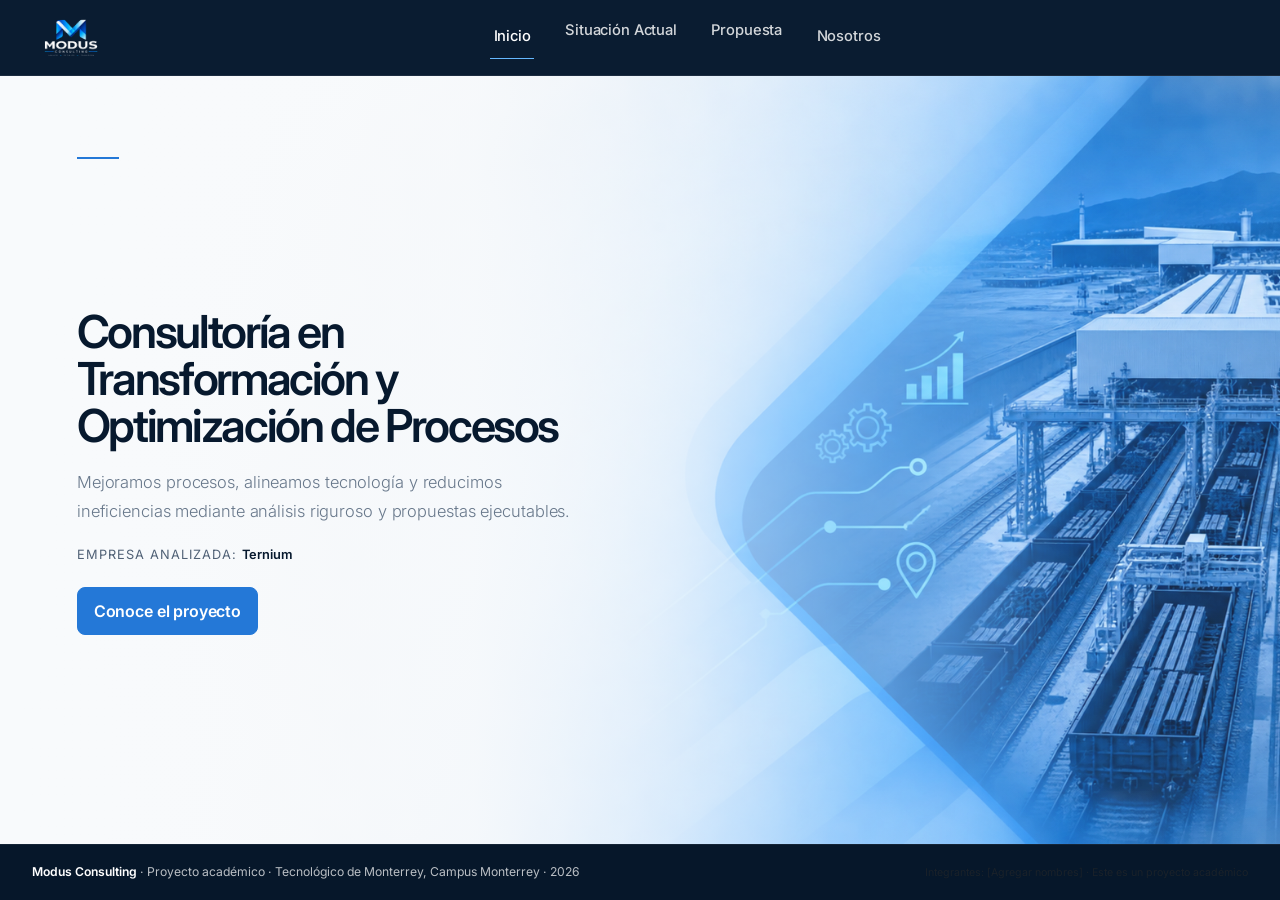
==== commit b1853144: "cambio de lugar" ====
--- a/index.html
+++ b/index.html
@@ -363,8 +363,8 @@
         <div class="eyebrow">COMPONENTE 02</div>
         <h2 class="section-title proposal-heading">TORRE — Una vista común de la operación dentro de la ventana contractual</h2>
         <div class="tower-mockup"><div class="tower-header"><div><span class="mockup-label">PROTOTIPO CONCEPTUAL — DATOS ILUSTRATIVOS</span><h3>TORRE · Operación ferroviaria</h3></div><span class="tower-status"><i></i> Vista operativa</span></div><div class="tower-kpis"><div><span>Unidades activas</span><strong>17</strong></div><div><span>En riesgo</span><strong>4</strong></div><div><span>Críticas</span><strong>2</strong></div><div><span>Liberadas hoy</span><strong>11</strong></div></div><div class="tower-table-wrap"><table class="tower-table"><thead><tr><th>Unidad</th><th>Material</th><th>Estado</th><th>Tiempo</th><th>Vía</th><th>Riesgo</th><th>Acción</th></tr></thead><tbody><tr><td>GND-0842</td><td>Chatarra</td><td>Espera asignación</td><td>18:35</td><td>—</td><td><span class="risk risk-high">Alto</span></td><td>Asignar vía</td></tr><tr><td>GND-0711</td><td>Mineral</td><td>Descarga</td><td>10:12</td><td>Volcador</td><td><span class="risk risk-low">Bajo</span></td><td>Monitorear</td></tr><tr><td>GND-0635</td><td>HRD</td><td>Pesaje</td><td>21:06</td><td>Vía 4</td><td><span class="risk risk-critical">Crítico</span></td><td>Priorizar</td></tr><tr><td>GND-0921</td><td>Chatarra</td><td>Ingreso</td><td>04:42</td><td>Vía 9</td><td><span class="risk risk-low">Bajo</span></td><td>Inspección</td></tr></tbody></table></div></div>
-         <div class="hub-layout"><div class="hub-center">TORRE</div><span>RASTREO / B2B</span><span>RFID</span><span>SAP</span><span>Power BI</span><span>Portal de radiación</span><span>Bitácora operativa</span><span>Portales FFCC</span></div><p class="hub-caption">Integrar progresivamente, no reemplazar.</p>
-        <div class="architecture-note"><div class="eyebrow">ARQUITECTURA CONCEPTUAL</div><h3>Una base gradual para coordinar información y acción</h3><p>Power Apps · Power Automate · Power BI · SharePoint / Dataverse · Integraciones existentes</p><small>La arquitectura tecnológica definitiva requiere validación con TI Ternium, licenciamiento, ciberseguridad y disponibilidad de conectores.</small></div>
+          <div class="architecture-note"><div class="eyebrow">ARQUITECTURA CONCEPTUAL</div><h3>Una base gradual para coordinar información y acción</h3><p>Power Apps · Power Automate · Power BI · SharePoint / Dataverse · Integraciones existentes</p><small>La arquitectura tecnológica definitiva requiere validación con TI Ternium, licenciamiento, ciberseguridad y disponibilidad de conectores.</small></div>
+        <div class="hub-layout"><div class="hub-center">TORRE</div><span>RASTREO / B2B</span><span>RFID</span><span>SAP</span><span>Power BI</span><span>Portal de radiación</span><span>Bitácora operativa</span><span>Portales FFCC</span></div><p class="hub-caption">Integrar progresivamente, no reemplazar.</p>
       </div>
     </section>
 
--- a/premium.css
+++ b/premium.css
@@ -0,0 +1,860 @@
+/* ==========================================================
+   MODUS CONSULTING — Premium consulting visual layer
+   This file intentionally overrides styles.css without
+   changing project content or application behavior.
+   ========================================================== */
+
+:root{
+  --navy:#07192e;
+  --corp:#123c67;
+  --electric:#2478d7;
+  --bright:#65b8ff;
+  --sky:#eaf3fb;
+  --white:#fff;
+  --gray-very-light:#f6f7f9;
+  --gray-light:#dfe5eb;
+  --gray-mid:#667386;
+  --near-black:#101b2a;
+  --surface:#fff;
+  --surface-alt:#f6f7f9;
+  --border:rgba(7,25,46,.10);
+  --text:#101b2a;
+  --text-muted:#667386;
+  --radius-sm:8px;
+  --radius-md:12px;
+  --radius-lg:16px;
+  --shadow-sm:0 8px 26px rgba(7,25,46,.045);
+  --shadow-md:0 18px 48px rgba(7,25,46,.085);
+  --motion-ease:cubic-bezier(.22,1,.36,1);
+  --header-height:76px;
+}
+
+html{background:#fff}
+body{
+  font-family:"Inter",ui-sans-serif,system-ui,-apple-system,"Segoe UI",sans-serif;
+  color:var(--text);
+  background:#fff;
+  line-height:1.68;
+  -webkit-font-smoothing:antialiased;
+  text-rendering:optimizeLegibility;
+}
+
+h1,h2,h3,h4,h5,h6,.metric-value,.scale-value,.visibility-metric,.cycle-metric-value,.tower-kpis strong,.kpi-value{
+  font-family:"Manrope","Inter",sans-serif;
+  letter-spacing:-.025em;
+}
+
+p{letter-spacing:-.006em}
+.container{max-width:1240px}
+
+/* ---------- Navigation ---------- */
+.site-header .navbar{
+  min-height:var(--header-height);
+  padding:.35rem 0;
+  background:rgba(7,25,46,.985);
+  border-bottom:1px solid rgba(255,255,255,.07);
+  box-shadow:none;
+}
+.site-header.is-scrolled .navbar{box-shadow:0 10px 35px rgba(3,15,28,.14)}
+.navbar-brand .brand-logo-img{height:52px}
+.navbar-nav{max-width:720px;gap:clamp(.6rem,2.2vw,2.25rem);justify-content:center}
+.navbar .nav-link{
+  padding:.5rem .2rem .6rem;
+  font-size:.92rem;
+  font-weight:500;
+  letter-spacing:-.01em;
+  opacity:.82;
+  border-bottom:1px solid transparent;
+}
+.navbar .nav-link:hover,.navbar .nav-link:focus{opacity:1}
+.navbar .nav-link.active{opacity:1;border-bottom-color:var(--bright)}
+.project-dropdown::before,.info-dropdown::before{height:1px}
+.project-submenu,.info-submenu{
+  top:calc(100% + 6px);
+  padding:.5rem;
+  border-radius:12px;
+  border-color:rgba(7,25,46,.09);
+  box-shadow:0 18px 50px rgba(7,25,46,.12);
+}
+.project-submenu a,.info-submenu a{font-size:.83rem;padding:.55rem .7rem;border-radius:8px}
+
+/* ---------- Buttons ---------- */
+.btn{
+  border-radius:8px!important;
+  font-family:"Inter",sans-serif;
+  font-weight:600!important;
+  letter-spacing:-.01em;
+  box-shadow:none!important;
+  padding:.68rem 1rem;
+}
+.btn:hover{transform:translateY(-1px)}
+.btn-primary{background:var(--electric);border-color:var(--electric)}
+.btn-primary:hover{background:#1b67b8;border-color:#1b67b8}
+.btn-outline-primary{border-color:rgba(18,60,103,.25);color:var(--corp)}
+.btn-outline-primary:hover{background:#eef4fa;color:var(--navy)}
+
+/* ---------- Shared editorial rhythm ---------- */
+.section,.proposal-section{padding:clamp(5rem,7vw,7.25rem) 0}
+.eyebrow{
+  margin-bottom:.9rem;
+  color:var(--electric);
+  font-family:"Inter",sans-serif;
+  font-size:.66rem;
+  font-weight:600;
+  letter-spacing:.17em;
+}
+.section-title,.project-heading,.proposal-heading{
+  max-width:800px;
+  margin-bottom:1.6rem;
+  color:var(--navy);
+  font-size:clamp(2rem,2.8vw,3.1rem);
+  font-weight:600;
+  line-height:1.08;
+  letter-spacing:-.045em;
+}
+.project-copy,.project-intro,.proposal-intro,.proposal-lead{
+  color:var(--gray-mid);
+  font-size:1rem;
+  line-height:1.75;
+}
+.project-intro,.proposal-intro{max-width:790px}
+.source-line{margin-top:1.6rem;font-size:.69rem;color:#7a8798}
+
+/* ---------- Economic case ---------- */
+.economic-section .container{max-width:1280px}
+.economic-case{
+  background:#050b11;
+  border-radius:16px;
+  padding:1.2rem 1.4rem 0.25rem;
+  color:#fff;
+  box-shadow:0 20px 50px rgba(2,12,24,.12);
+}
+.economic-case-title{
+  margin:0;
+  color:#fff;
+  font-size:clamp(2rem,2.8vw,2.9rem);
+  font-weight:700;
+  letter-spacing:-.04em;
+  line-height:1.1;
+  text-transform:uppercase;
+}
+.economic-summary{
+  margin-top:1.2rem;
+  margin-bottom:0.65rem;
+  color:#f4f8ff;
+  font-size:clamp(1.2rem,1.7vw,1.8rem);
+  line-height:1.4;
+  font-weight:600;
+  letter-spacing:-.02em;
+}
+.economic-table{
+  margin-top:0.8rem;
+  border-top:1px solid rgba(255,255,255,.18);
+}
+.economic-row{
+  display:flex;
+  align-items:center;
+  justify-content:space-between;
+  gap:1rem;
+  min-height:62px;
+  padding:0.55rem 0;
+  border-bottom:1px solid rgba(255,255,255,.12);
+  color:#edf4ff;
+  font-size:clamp(1rem,1.2vw,1.35rem);
+  line-height:1.4;
+  letter-spacing:-.02em;
+}
+.economic-row-header{
+  font-weight:700;
+  color:#fff;
+  letter-spacing:-.015em;
+}
+.economic-row span:last-child{
+  text-align:right;
+  font-weight:700;
+}
+.economic-kpis{
+  display:grid;
+  grid-template-columns:repeat(4, minmax(0, 1fr));
+  gap:1rem;
+  margin-top:1.6rem;
+}
+.economic-card{
+  display:flex;
+  align-items:center;
+  justify-content:center;
+  flex-direction:column;
+  min-height:190px;
+  padding:1.3rem 1rem;
+  border:1px solid rgba(7,25,46,.08);
+  border-radius:18px;
+  background:linear-gradient(180deg, #f9fbff 0%, #edf3fa 100%);
+  box-shadow:0 16px 32px rgba(7,25,46,.04);
+  text-align:center;
+}
+.economic-card-value{
+  color:var(--navy);
+  font-size:clamp(2rem,2.6vw,3.2rem);
+  font-weight:700;
+  line-height:1.1;
+  letter-spacing:-.055em;
+}
+.economic-card-label{
+  margin-top:0.75rem;
+  color:var(--gray-mid);
+  font-size:0.88rem;
+  font-weight:700;
+  letter-spacing:-.01em;
+}
+
+@media (max-width: 991px){
+  .economic-kpis{grid-template-columns:repeat(2, minmax(0, 1fr));}
+}
+
+@media (max-width: 575px){
+  .economic-case{padding:1rem 1rem 0.1rem}
+  .economic-row{min-height:56px;font-size:0.98rem}
+  .economic-kpis{grid-template-columns:1fr}
+  .economic-card{min-height:160px}
+}
+
+/* ---------- Home ---------- */
+.hero-section{
+  position:relative;
+  min-height:min(72vh,690px);
+  background-color:#f8fafc;
+  background-image:
+    linear-gradient(90deg,rgba(248,250,252,.99) 0%,rgba(248,250,252,.95) 37%,rgba(248,250,252,.56) 58%,rgba(248,250,252,.07) 84%),
+    url("assets/Inicio.png");
+  background-position:center;
+  background-size:cover;
+}
+.hero-section::before{
+  content:"";
+  position:absolute;
+  left:clamp(1.25rem,6vw,8rem);
+  top:clamp(3rem,9vh,6.5rem);
+  width:42px;
+  height:2px;
+  background:var(--electric);
+}
+.hero-title{
+  max-width:720px;
+  margin-top:1.5rem;
+  margin-bottom:1.15rem;
+  color:var(--navy);
+  font-size:clamp(2.45rem,3.55vw,4.25rem);
+  line-height:1.03;
+  font-weight:600;
+  letter-spacing:-.052em;
+}
+.hero-section .lead{max-width:650px;color:#68788b!important;font-size:1.03rem;line-height:1.75}
+.hero-section .small{margin-top:.45rem;color:#506176!important;font-size:.8rem;text-transform:uppercase;letter-spacing:.08em}
+.hero-section .small strong{color:var(--navy);font-weight:600;text-transform:none;letter-spacing:0}
+.hero-section .mt-4{margin-top:1.35rem!important}
+
+/* ---------- Project case-study hero ---------- */
+.project-page{
+  position:relative;
+  overflow:hidden;
+  padding:clamp(4.5rem,7vw,7rem) 0 1.5rem;
+  background:
+    radial-gradient(circle at 82% 14%,rgba(75,154,230,.20),transparent 28%),
+    linear-gradient(135deg,#07192e 0%,#0b2d50 70%,#0d3965 100%);
+  color:#fff;
+}
+.project-page::after{
+  content:"";
+  position:absolute;
+  width:520px;height:520px;
+  right:-250px;bottom:-320px;
+  border:1px solid rgba(255,255,255,.09);
+  border-radius:50%;
+}
+.project-page .eyebrow{color:#87c8ff}
+.project-title{
+  max-width:690px;
+  margin-bottom:1.25rem;
+  color:#fff;
+  font-size:clamp(2.65rem,4vw,4.45rem);
+  font-weight:600;
+  line-height:1.02;
+  letter-spacing:-.052em;
+}
+.project-subtitle{max-width:620px;color:rgba(230,240,250,.72);font-size:1.02rem;line-height:1.75}
+.project-chips{gap:.5rem}
+.project-chips span{
+  padding:.42rem .72rem;
+  background:rgba(255,255,255,.055);
+  border:1px solid rgba(255,255,255,.13);
+  border-radius:999px;
+  color:rgba(255,255,255,.84);
+  font-size:.73rem;
+  font-weight:500;
+}
+.project-actions .btn-outline-primary{border-color:rgba(255,255,255,.28);color:#fff}
+.project-actions .btn-outline-primary:hover{background:rgba(255,255,255,.09);color:#fff}
+.project-visual{
+  min-height:315px;
+  padding:2rem 1.2rem;
+  background:rgba(255,255,255,.045);
+  border:1px solid rgba(255,255,255,.11);
+  border-radius:16px;
+  box-shadow:none;
+}
+.project-visual::before{border-color:rgba(125,193,249,.14)}
+.visual-node{
+  width:124px;height:50px;
+  border-radius:9px;
+  border-color:rgba(255,255,255,.12);
+  box-shadow:0 8px 18px rgba(2,15,28,.12);
+  font-size:.75rem;
+}
+.visual-node.accent{background:#2c7fd2}
+.visual-arrow{width:48px;background:rgba(123,195,255,.55)}
+.visual-arrow::after{border-left-color:rgba(123,195,255,.8)}
+.project-brief{
+  position:relative;
+  z-index:2;
+  max-width:none;
+  margin-top:2.4rem;
+  padding:1rem 0 1.25rem;
+  background:transparent;
+  border:0;
+  border-top:1px solid rgba(255,255,255,.12);
+  border-bottom:1px solid rgba(255,255,255,.12);
+  border-radius:0;
+  box-shadow:none;
+}
+.project-brief-heading{border:0;margin:0 0 .8rem;padding:0}
+.project-brief-heading i{display:none}
+.project-brief-grid{gap:1.4rem}
+.project-brief-grid span{color:rgba(203,224,242,.54);font-size:.61rem;font-weight:600}
+.project-brief-grid strong{color:#fff;font-size:.78rem;font-weight:500}
+.project-subnav{
+  margin-top:1rem;
+  padding:1rem 0 .6rem;
+  border:0;
+  background:transparent;
+  backdrop-filter:none;
+}
+.project-subnav a{color:rgba(233,242,250,.58);font-size:.78rem;font-weight:500}
+.project-subnav a:hover{color:#fff}
+
+/* ---------- Challenge / clocks ---------- */
+#reto{background:#fff}
+#reto .row.g-4>.col-lg-6:first-child .project-copy{color:#26374a;font-size:1.08rem}
+.project-kpis{margin-top:2.7rem;border-top:1px solid var(--border);border-bottom:1px solid var(--border)}
+.project-kpis>div{padding:0!important}
+.metric-card{
+  min-height:132px;
+  padding:1.35rem 1.35rem 1.2rem;
+  border:0;
+  border-right:1px solid var(--border);
+  border-radius:0;
+  background:transparent;
+  box-shadow:none;
+}
+.project-kpis>div:last-child .metric-card{border-right:0}
+.metric-card .metric-value{font-size:clamp(1.65rem,2vw,2.2rem);font-weight:600;letter-spacing:-.045em}
+.metric-card .metric-label{margin-top:.55rem;color:#34465a;font-size:.83rem;font-weight:600}
+.metric-card small{color:#7a8798;font-size:.7rem}
+.project-note{font-size:.74rem;color:#7b8797}
+.timeline-comparison{
+  margin-top:2.5rem;
+  gap:0;
+  padding:0;
+  overflow:hidden;
+  background:#f7f9fb;
+  border:1px solid var(--border);
+  border-radius:14px;
+}
+.timeline-panel{
+  padding:1.65rem 1.75rem 1.55rem;
+  border:0;
+  border-radius:0;
+  background:transparent;
+  box-shadow:none;
+}
+.timeline-panel+.timeline-panel{border-top:1px solid var(--border)}
+.timeline-panel-contract,.timeline-panel-internal{border-top:0}
+.timeline-kicker{font-size:.62rem;font-weight:600;letter-spacing:.14em}
+.timeline-panel-heading strong{font-size:.82rem;font-weight:600}
+.timeline-description{font-size:.74rem}
+.timeline-comparison-note{margin:0;padding:1rem 1.75rem;border-top:1px solid var(--border);background:#fff;text-align:left;font-size:.72rem}
+
+/* ---------- Scope ---------- */
+#alcance{background:#f6f7f9}
+.scope-grid{margin-top:2.4rem}
+.scope-card{
+  padding:1.65rem 1.55rem 1.45rem;
+  border:0;
+  border-top:2px solid var(--electric);
+  border-radius:10px;
+  background:#fff;
+  box-shadow:var(--shadow-sm);
+}
+.scope-card--muted{border-top-color:#9aa6b5;background:#fbfbfc}
+.scope-card h3{font-size:1.13rem;font-weight:600}
+.scope-card li{margin-bottom:.65rem;color:#627083;font-size:.86rem}
+.scope-principle{border-radius:10px!important;box-shadow:none!important}
+
+/* ---------- Diagnostics ---------- */
+.project-diagnostics{background:#fff}
+.process-map{gap:.65rem;margin-top:2.25rem}
+.process-step{
+  border:0!important;
+  border-top:1px solid rgba(36,120,215,.32)!important;
+  border-radius:0!important;
+  background:transparent!important;
+  box-shadow:none!important;
+  padding:1.15rem .85rem!important;
+}
+.process-step h4{font-size:.91rem!important;font-weight:600!important}
+.process-step p,.process-step small{font-size:.69rem!important}
+.visibility-grid{margin-top:2rem;border-top:1px solid var(--border);border-bottom:1px solid var(--border)}
+.visibility-grid>div{padding:0!important}
+.visibility-card{
+  min-height:125px;
+  padding:1.25rem 1.1rem;
+  border:0;
+  border-right:1px solid var(--border);
+  border-radius:0;
+  background:transparent;
+  box-shadow:none;
+}
+.visibility-grid>div:last-child .visibility-card{border-right:0}
+.visibility-card h4{font-size:.83rem;font-weight:600;color:#516175}
+.visibility-metric{font-size:1.5rem;font-weight:600}
+.visibility-card small{font-size:.7rem}
+.ecosystem{
+  max-width:940px;
+  height:370px;
+  margin-top:3.2rem;
+  background:#f7f9fb;
+  border:1px solid var(--border);
+  border-radius:14px;
+  box-shadow:none;
+}
+.ecosystem-center{
+  width:170px;height:170px;
+  background:linear-gradient(145deg,#0c2f54,#174f82);
+  font-size:.85rem;
+  font-weight:600;
+}
+.ecosystem-node{
+  min-width:80px;
+  padding:.45rem .68rem;
+  border-radius:7px;
+  box-shadow:none;
+  font-size:.71rem;
+  font-weight:600;
+}
+.ecosystem-quote{margin-top:1.25rem;font-size:.9rem;color:#667386}
+
+/* Three scales: less dashboard, more executive comparison */
+.process-scales{margin-top:5.5rem;padding-top:0;border-top:0}
+.process-scales::before{content:"";display:block;width:44px;height:2px;margin-bottom:2rem;background:var(--electric)}
+.process-scales-title,.transit-evidence-title{font-size:clamp(1.8rem,2.3vw,2.7rem);font-weight:600;letter-spacing:-.04em}
+.scales-composition{gap:.65rem;margin-top:2.4rem}
+.scale-card{
+  padding:1.45rem 1.35rem 1.3rem;
+  border:1px solid var(--border);
+  border-radius:11px;
+  box-shadow:none;
+}
+.scale-card:hover{transform:none;box-shadow:0 14px 34px rgba(7,25,46,.055)}
+.scale-card-top{margin-bottom:1rem}
+.scale-index{width:26px;height:26px;border-radius:6px;font-size:.64rem}
+.scale-label{font-size:.62rem;font-weight:600}
+.scale-value{font-size:clamp(1.75rem,2.4vw,2.4rem);font-weight:600}
+.scale-name{font-size:.72rem}
+.scale-metrics strong{font-size:.78rem;font-weight:600}
+.scale-card p{font-size:.74rem}
+.scale-connector i{font-size:.5rem}
+.transit-evidence{margin-top:5.5rem;padding-top:3.5rem}
+.transit-kpis{border-top:1px solid var(--border);border-bottom:1px solid var(--border)}
+.transit-kpis>div{padding:0!important}
+.transit-kpi{
+  min-height:120px;
+  padding:1.25rem 1rem;
+  border:0;
+  border-right:1px solid var(--border);
+  border-radius:0;
+  background:transparent;
+  box-shadow:none;
+}
+.transit-kpis>div:last-child .transit-kpi{border-right:0}
+.transit-kpi strong{font-size:1.65rem;font-weight:600}
+.transit-kpi span{font-size:.7rem}
+.transit-note{border-left-width:2px;background:#f7f9fb}
+
+/* Heatmap: preserve the source matrix while keeping it readable on mobile. */
+.heatmap-section{margin-top:5.5rem;padding-top:3.5rem;border-top:1px solid var(--border)}
+.heatmap-title{font-size:clamp(1.8rem,2.3vw,2.7rem);font-weight:600;letter-spacing:-.04em}
+.heatmap-intro{max-width:700px;color:var(--gray-mid);font-size:.9rem}
+.heatmap-table-wrap{margin-top:2rem;overflow-x:auto;border:1px solid var(--border);border-radius:10px;background:#fff}
+.heatmap-table{width:100%;min-width:760px;border-collapse:collapse;table-layout:fixed;font-size:.76rem}
+.heatmap-table th,.heatmap-table td{padding:.72rem .8rem;border-right:1px solid rgba(7,25,46,.12);border-bottom:1px solid rgba(7,25,46,.12);text-align:center;vertical-align:middle}
+.heatmap-table th:last-child,.heatmap-table td:last-child{border-right:0}
+.heatmap-table tbody tr:last-child th,.heatmap-table tbody tr:last-child td{border-bottom:1px solid rgba(7,25,46,.12)}
+.heatmap-table thead th{background:#123c4c;color:#fff;font-size:.7rem;font-weight:600}
+.heatmap-table thead th:first-child,.heatmap-table tbody th,.heatmap-table tfoot th{width:39%;text-align:left}
+.heatmap-table tbody th{font-weight:500;line-height:1.3;color:var(--text)}
+.heatmap-table tbody td:nth-child(2),.heatmap-table tfoot td:nth-child(2){background:#eaf2de}
+.heatmap-table tbody td:nth-child(3),.heatmap-table tfoot td:nth-child(3){background:#fce8d7}
+.heatmap-table tbody td:nth-child(4),.heatmap-table tfoot td:nth-child(4){background:#f1dddd}
+.heatmap-head-green{background:#557844!important}
+.heatmap-head-orange{background:#c66b35!important}
+.heatmap-head-red{background:#a84848!important}
+.heatmap-table tfoot th,.heatmap-table tfoot td{background:#f7f9fb;font-weight:700;border-bottom:0}
+.heatmap-table tfoot td:nth-child(2){background:#e1edd0}
+.heatmap-table tfoot td:nth-child(3){background:#f9dfca}
+.heatmap-table tfoot td:nth-child(4){background:#edd1d1}
+.heatmap-legend{display:flex;gap:1.25rem;margin-top:.85rem;color:var(--gray-mid);font-size:.7rem}
+.heatmap-legend span{display:inline-flex;align-items:center;gap:.38rem}
+.heatmap-swatch{display:inline-block;width:10px;height:10px;border-radius:2px}
+.heatmap-swatch-green{background:#b8cf98}
+.heatmap-swatch-orange{background:#efbd93}
+.heatmap-swatch-red{background:#d9a7a7}
+
+/* ---------- Findings: strong editorial moment ---------- */
+.project-findings{
+  background:linear-gradient(145deg,#07192e 0%,#0b2a49 100%);
+  color:#fff;
+}
+.project-findings .eyebrow{color:#83c7ff}
+.project-findings .project-heading{color:#fff;max-width:760px}
+.findings-grid.row{
+  display:grid;
+  grid-template-columns:repeat(12,minmax(0,1fr));
+  gap:1rem;
+  margin:2.5rem 0 0;
+}
+.finding-card{
+  width:auto!important;
+  max-width:none!important;
+  padding:1.45rem 1.4rem 1.3rem;
+  border:1px solid rgba(255,255,255,.08);
+  border-radius:10px;
+  background:rgba(255,255,255,.97);
+  box-shadow:none;
+}
+.finding-card:nth-child(1),.finding-card:nth-child(2),.finding-card:nth-child(3){grid-column:span 4}
+.finding-card:nth-child(4),.finding-card:nth-child(5){grid-column:span 6}
+.finding-card h3{max-width:280px;font-size:1.03rem;font-weight:600}
+.finding-card p{font-size:.82rem;line-height:1.62}
+.finding-number{font-size:1.85rem;color:rgba(18,60,103,.08)}
+.finding-icon{width:34px;height:34px;border-radius:8px;font-size:.95rem}
+.finding-tag{font-size:.6rem!important;letter-spacing:.12em!important}
+
+/* ---------- CTAs ---------- */
+.project-cta,.proposal-cta{
+  padding:clamp(4.5rem,7vw,6.5rem) 0;
+  background:#06172a;
+}
+.project-cta .container,.proposal-cta .container{max-width:850px}
+.project-cta h2,.proposal-cta h2{font-size:clamp(2rem,2.9vw,3rem);font-weight:600;letter-spacing:-.04em}
+.project-cta p,.proposal-cta p{font-size:.95rem;line-height:1.7}
+
+/* ---------- Cycle-time block ---------- */
+.cycle-time-section{background:#f6f7f9!important}
+.cycle-time-section .section-title{font-size:clamp(1.8rem,2.3vw,2.55rem);font-weight:600}
+.cycle-time-metrics{border-top:1px solid var(--border);border-bottom:1px solid var(--border)}
+.cycle-time-metrics>div{padding:0!important}
+.cycle-metric-card{
+  border:0!important;
+  border-right:1px solid var(--border)!important;
+  border-radius:0!important;
+  background:transparent!important;
+  box-shadow:none!important;
+}
+.cycle-time-metrics>div:last-child .cycle-metric-card{border-right:0!important}
+.cycle-metric-card .card-body{padding:1.35rem 1.15rem}
+.cycle-metric-label{font-size:.74rem}
+.cycle-metric-value{font-size:1.55rem;font-weight:600}
+.cycle-efficiency-value{color:var(--corp)}
+.cycle-bar-panel{border:0;border-radius:10px;box-shadow:var(--shadow-sm);padding:1.3rem 1.35rem}
+.cycle-bar{height:9px;border-radius:999px}
+
+/* ---------- Deliverables ---------- */
+#entregables{background:#f6f7f9!important}
+#entregables .section-title{font-size:clamp(2rem,2.7vw,2.9rem);font-weight:600}
+.deliverables-intro{max-width:720px;font-size:.92rem}
+.deliverable-filters{display:flex;flex-wrap:wrap;gap:.45rem;margin:1.7rem 0 2rem!important}
+.deliverable-filters .btn{padding:.48rem .75rem!important;border-radius:7px!important;font-size:.73rem}
+.deliverable-card{
+  border:1px solid var(--border);
+  border-radius:10px;
+  box-shadow:none;
+  background:#fff;
+}
+.deliverable-card:hover{transform:translateY(-3px);box-shadow:0 16px 38px rgba(7,25,46,.065)!important}
+.deliverable-card .card-body{padding:1.35rem 1.3rem 1.2rem}
+.deliverable-category{font-size:.62rem;font-weight:600;letter-spacing:.1em}
+.deliverable-feature{font-size:.59rem}
+.deliverable-card h5{font-size:1.02rem;font-weight:600}
+.deliverable-description{min-height:66px;font-size:.78rem!important;line-height:1.6}
+.deliverable-meta{font-size:.72rem}
+.deliverable-actions{border-top-color:var(--border)}
+.deliverable-actions .btn{min-width:76px;padding:.44rem .65rem!important;font-size:.71rem}
+
+/* ---------- Proposal hero ---------- */
+.proposal-hero{
+  padding:clamp(5rem,7vw,7rem) 0 0;
+  background:
+    radial-gradient(circle at 88% 14%,rgba(36,120,215,.08),transparent 32%),
+    #fbfcfd;
+}
+.proposal-hero-grid{grid-template-columns:minmax(0,1.05fr) minmax(380px,.8fr);gap:clamp(3rem,6vw,6rem)}
+.proposal-title{
+  max-width:720px;
+  margin-bottom:1.35rem;
+  color:var(--navy);
+  font-size:clamp(2.8rem,4vw,4.25rem);
+  line-height:1.01;
+  font-weight:600;
+  letter-spacing:-.058em;
+}
+.proposal-lead{max-width:620px;font-size:.98rem}
+.proposal-mantra{
+  display:block;
+  max-width:470px;
+  margin:1.5rem 0 1.35rem;
+  padding:.85rem 0 .85rem 1rem;
+  border-left:2px solid var(--electric);
+  background:transparent;
+  font-family:"Manrope",sans-serif;
+  font-size:1rem;
+  font-weight:600;
+}
+.proposal-flow{
+  padding:1.55rem 1.4rem;
+  border:1px solid var(--border);
+  border-radius:14px;
+  box-shadow:0 20px 55px rgba(7,25,46,.07);
+}
+.flow-stage,.flow-bridge,.flow-release{border-radius:9px}
+.flow-stage-tracking{background:#e4f0fb}
+.flow-stage-tower{background:#123c67}
+.flow-bridge{border-style:solid;border-color:#d7e2ec}
+.proposal-caption{font-size:.78rem;font-weight:500;color:#7b8797}
+.proposal-subnav{gap:1.1rem}
+.proposal-subnav a{font-size:.76rem;font-weight:500}
+
+/* ---------- Opportunities ---------- */
+#oportunidades{background:#fff}
+.opportunity-grid.row{
+  display:grid;
+  grid-template-columns:repeat(2,minmax(0,1fr));
+  gap:1rem;
+  margin:2.4rem 0 0;
+}
+.opportunity-grid>div{width:auto!important;max-width:none!important;padding:0!important}
+.opportunity-card{
+  padding:1.55rem 1.5rem 1.4rem;
+  border:1px solid var(--border);
+  border-radius:10px;
+  box-shadow:none;
+}
+.opportunity-card:hover{box-shadow:0 15px 36px rgba(7,25,46,.055)}
+.opportunity-number{font-size:.64rem;font-weight:600}
+.opportunity-card h3{font-size:1.08rem;font-weight:600}
+.opportunity-card p{font-size:.8rem;line-height:1.6}
+.proposal-tag{border-radius:5px;font-size:.6rem;font-weight:600}
+.proposal-callout{
+  max-width:none;
+  margin-top:1rem;
+  padding:1rem 1.2rem;
+  border-left:2px solid var(--electric);
+  border-radius:0;
+  background:#f7f9fb;
+  box-shadow:none;
+  text-align:left;
+  font-size:.86rem;
+}
+
+/* ---------- Solution pair ---------- */
+.proposal-section-alt{background:#f6f7f9}
+.solution-grid{margin-top:.4rem}
+.solution-card{
+  padding:1.8rem 1.7rem 1.5rem;
+  border-radius:11px;
+  box-shadow:none;
+}
+.solution-card-tracking{background:#fff;border:1px solid var(--border)}
+.solution-card-tower{background:#0b2f53}
+.solution-card h3{font-size:1.7rem;font-weight:600;letter-spacing:.04em}
+.solution-card h4{font-size:.95rem;font-weight:600}
+.solution-card p{min-height:96px;font-size:.84rem;line-height:1.65}
+.capability-list li{font-size:.72rem;font-weight:600}
+.solution-footer{font-size:.61rem}
+.gondola-flow{margin-top:2rem;padding:1.05rem;border-radius:10px;box-shadow:none}
+.gondola-lane{border-radius:6px}
+
+/* ---------- RASTREO / TORRE sections ---------- */
+.proposal-section-blue{background:#f4f7fa}
+.data-assumptions span{border-radius:6px!important;background:#fff!important;border:1px solid var(--border)!important;font-size:.72rem!important}
+.event-translator{
+  margin-top:2.3rem!important;
+  padding:1.4rem!important;
+  border:1px solid var(--border)!important;
+  border-radius:11px!important;
+  background:#fff!important;
+  box-shadow:none!important;
+}
+.event-pills span{border-radius:5px!important}
+.state-sequence span{border-left-width:2px;background:#f0f5fa}
+.numbered-card{
+  padding:1.25rem 1rem 1.15rem;
+  border:0;
+  border-top:1px solid rgba(36,120,215,.38);
+  background:transparent;
+}
+.numbered-card h3{font-size:.98rem;font-weight:600}
+.numbered-card p{font-size:.79rem;line-height:1.62}
+.maturity-line div{border-radius:8px;box-shadow:none}
+.alert-mockup{border-radius:10px;box-shadow:var(--shadow-sm)}
+.layer-note,.architecture-note{border-left-width:2px;background:#f7f9fb}
+.tower-mockup{
+  border-radius:12px;
+  border-color:#d8e1ea;
+  box-shadow:0 24px 65px rgba(7,25,46,.11);
+}
+.tower-header{padding:1.1rem 1.3rem;background:#0a2949}
+.tower-header h3{font-size:1.08rem;font-weight:600}
+.tower-kpis strong{font-size:1.35rem;font-weight:600}
+.tower-table{font-size:.72rem}
+.module-card{
+  padding:1.15rem 1rem;
+  border:0;
+  border-top:1px solid rgba(36,120,215,.32);
+  border-radius:0;
+  background:transparent;
+}
+.module-card h3{font-size:.95rem;font-weight:600}
+.module-card p,.module-card small{font-size:.77rem;line-height:1.58}
+.hub-layout{border-radius:11px;background:#f7f9fb}
+.hub-center{width:118px;height:118px;background:#123c67;font-size:.78rem}
+.hub-layout>span{border-radius:6px;font-size:.69rem}
+
+/* ---------- TO-BE / roadmap / impact ---------- */
+.roadmap-grid{gap:0;margin-top:2.5rem;border-top:1px solid var(--border)}
+.roadmap-grid::before{display:none}
+.roadmap-phase{
+  padding:1.45rem 1.2rem 1.2rem;
+  border:0;
+  border-right:1px solid var(--border);
+  border-radius:0;
+  background:transparent;
+  box-shadow:none;
+}
+.roadmap-phase:last-child{border-right:0}
+.roadmap-phase::before{display:none}
+.roadmap-phase>span{font-size:.62rem;font-weight:600}
+.roadmap-phase h3{font-size:.96rem;font-weight:600}
+.roadmap-phase ul{font-size:.73rem}
+.roadmap-phase strong{font-size:.72rem}
+.impact-table{border-color:var(--border);font-size:.77rem}
+.impact-table thead th{background:#0b2f53;font-size:.65rem;font-weight:600}
+.impact-tree div{border-radius:8px;box-shadow:none}
+.arrival-case{border-radius:10px;box-shadow:none}
+.principle-strip{gap:0;border-top:1px solid var(--border);border-bottom:1px solid var(--border)}
+.principle-strip div{padding:1.15rem 1.1rem;border-left:0;border-right:1px solid var(--border)}
+.principle-strip div:last-child{border-right:0}
+.principle-strip strong{font-size:.61rem;font-weight:600}
+.principle-strip span{font-size:.69rem}
+
+/* ---------- Team ---------- */
+#equipo{background:#fff!important}
+#equipo .section-title{font-size:clamp(2rem,2.7vw,2.9rem);font-weight:600;margin-bottom:2rem}
+.team-row{row-gap:1.25rem}
+.team-card{
+  overflow:hidden;
+  border:1px solid var(--border)!important;
+  border-radius:10px!important;
+  background:#fff;
+  box-shadow:none!important;
+}
+.team-card:hover{transform:translateY(-3px);box-shadow:0 16px 38px rgba(7,25,46,.065)!important}
+.team-card .team-photo{height:220px;filter:saturate(.88) contrast(1.02)}
+.team-card .card-body{padding:1rem 1rem 1.05rem}
+.team-card .card-title{font-size:.94rem;font-weight:600}
+.team-card .small{font-size:.7rem}
+.team-link{width:32px;height:32px;border-radius:6px}
+.linkedin-icon{width:22px;height:22px}
+
+/* ---------- Footer ---------- */
+.site-footer{
+  background:#06172a!important;
+  border-top:1px solid rgba(255,255,255,.06);
+}
+.site-footer .container{font-size:.76rem;color:rgba(255,255,255,.72)}
+.site-footer strong{color:#fff;font-weight:600}
+.back-to-top{width:40px;height:40px;background:#0e6fca;box-shadow:0 10px 25px rgba(7,25,46,.18)}
+
+/* ---------- Motion refinement ---------- */
+.reveal-target{transform:translateY(12px);transition-duration:560ms}
+.hero-reveal{transform:translateY(8px);transition-duration:500ms}
+.card:hover{border-color:rgba(36,120,215,.18)}
+
+/* ---------- Responsive ---------- */
+@media(max-width:1199px){
+  .project-title,.proposal-title{font-size:clamp(2.6rem,4.2vw,3.75rem)}
+  .visual-node{width:108px;font-size:.69rem}
+  .visual-arrow{width:32px}
+}
+@media(max-width:991px){
+  :root{--header-height:70px}
+  .navbar-brand .brand-logo-img{height:46px}
+  .section,.proposal-section{padding:4.8rem 0}
+  .project-page,.proposal-hero{padding-top:4.5rem}
+  .project-brief-grid{grid-template-columns:repeat(3,1fr)}
+  .project-brief-grid div:nth-child(4),.project-brief-grid div:nth-child(5){grid-column:auto}
+  .findings-grid.row{grid-template-columns:repeat(2,minmax(0,1fr))}
+  .finding-card:nth-child(n){grid-column:auto}
+  .opportunity-grid.row{grid-template-columns:1fr 1fr}
+  .roadmap-grid{grid-template-columns:repeat(2,1fr);border-top:0}
+  .roadmap-phase{border:1px solid var(--border);margin:-1px 0 0 -1px}
+  .principle-strip{grid-template-columns:repeat(2,1fr)}
+  .principle-strip div{border-bottom:1px solid var(--border)}
+}
+@media(max-width:767px){
+  .container{padding-left:22px;padding-right:22px}
+  .hero-section{min-height:620px;background-position:64% center}
+  .hero-section::before{left:22px;top:3rem}
+  .hero-title{font-size:clamp(2.25rem,11vw,3.3rem);max-width:520px}
+  .project-title,.proposal-title{font-size:clamp(2.35rem,10vw,3.2rem)}
+  .project-brief-grid{grid-template-columns:repeat(2,1fr)}
+  .project-brief-grid div:last-child{grid-column:1/-1}
+  .project-kpis{border-bottom:0}
+  .project-kpis>div{border-bottom:1px solid var(--border)}
+  .metric-card{border-right:0;min-height:115px}
+  .visibility-grid{border-bottom:0}
+  .visibility-grid>div{border-bottom:1px solid var(--border)}
+  .visibility-card{border-right:0}
+  .transit-kpis{border-bottom:0}
+  .transit-kpis>div{border-bottom:1px solid var(--border)}
+  .transit-kpi{border-right:0}
+  .findings-grid.row,.opportunity-grid.row{grid-template-columns:1fr}
+  .solution-card p{min-height:0}
+  .roadmap-grid{grid-template-columns:1fr}
+  .roadmap-phase{border:0;border-top:1px solid var(--border);margin:0}
+  .principle-strip{grid-template-columns:1fr}
+  .principle-strip div{border-right:0}
+  .team-card .team-photo{height:250px}
+}
+@media(max-width:575px){
+  .section,.proposal-section{padding:4rem 0}
+  .section-title,.project-heading,.proposal-heading{font-size:clamp(1.85rem,9vw,2.45rem)}
+  .timeline-panel{padding:1.25rem 1rem}
+  .timeline-comparison-note{padding:1rem}
+  .project-visual{min-height:280px;overflow-x:auto;justify-content:flex-start}
+  .project-visual>.visual-node{flex:0 0 105px}
+  .project-visual>.visual-arrow{flex:0 0 28px}
+  .project-subnav,.proposal-subnav{margin-left:-22px;margin-right:-22px;padding-left:22px;padding-right:22px}
+}
+
+@media(prefers-reduced-motion:reduce){
+  *{scroll-behavior:auto!important}
+}
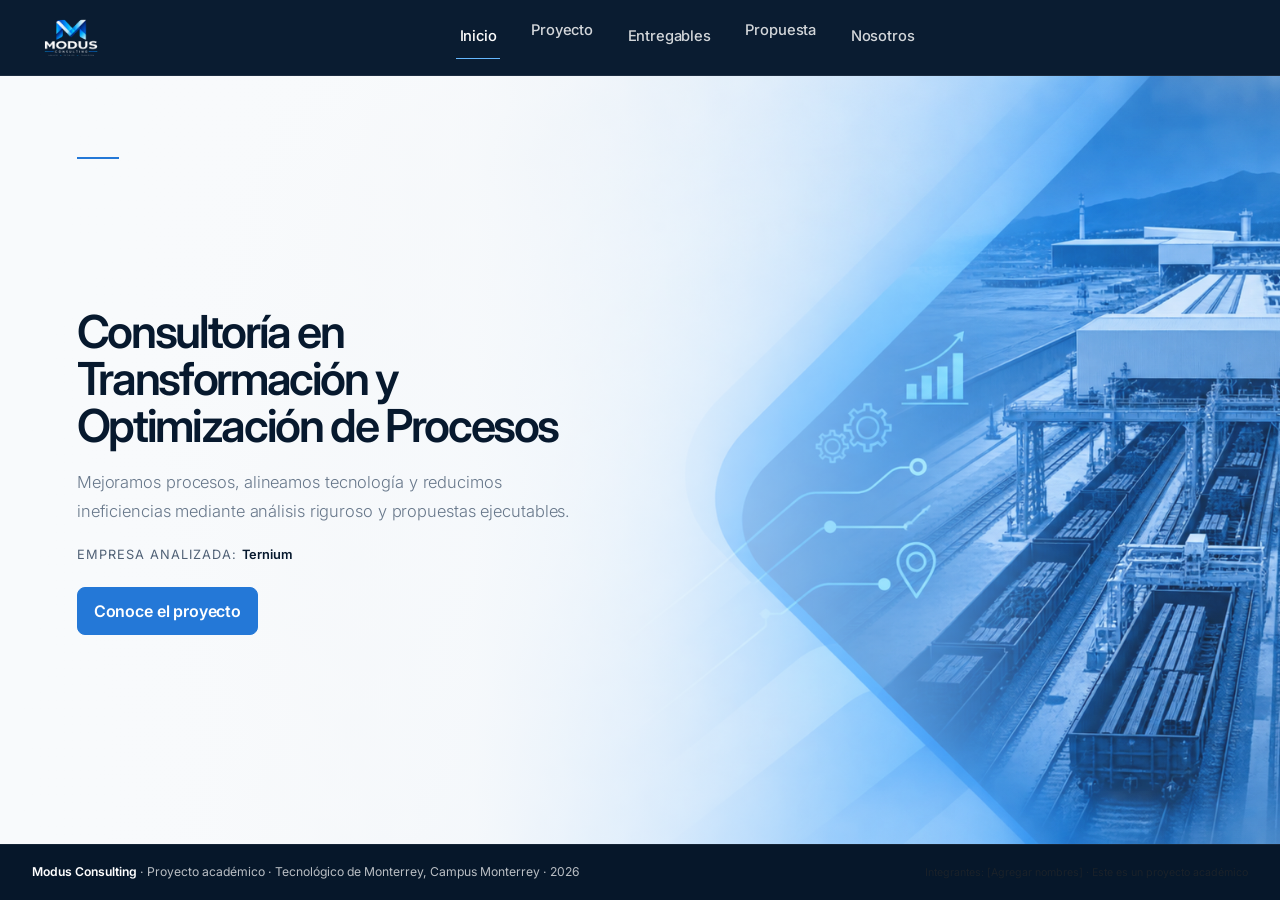
==== commit aa1e48f2: "Final Page" ====
--- a/index.html
+++ b/index.html
@@ -27,12 +27,16 @@
           <ul class="navbar-nav mb-2 mb-lg-0">
             <li class="nav-item"><a class="nav-link" href="#inicio">Inicio</a></li>
             <li class="nav-item project-dropdown">
-              <a class="nav-link active" href="#proyecto">Situación Actual</a>
+              <a class="nav-link active" href="#proyecto">Proyecto</a>
               <ul class="project-submenu" aria-label="Subsecciones de Proyecto">
+                <li><a href="#reto">Reto</a></li>
+                <li><a href="#alcance">Alcance</a></li>
                 <li><a href="#diagnostico">Diagnóstico</a></li>
-                <li><a href="#mapa-calor">Mapa de calor</a></li>
                 <li><a href="#hallazgos">Hallazgos</a></li>
               </ul>
+            </li>
+            <li class="nav-item">
+              <a class="nav-link" href="#entregables">Entregables</a>
             </li>
             <li class="nav-item info-dropdown">
               <a class="nav-link" href="#propuesta">Propuesta</a>
@@ -42,7 +46,7 @@
                 <li><a href="#rastreo">RASTREO</a></li>
                 <li><a href="#torre">TORRE</a></li>
                 <li><a href="#tobe">TO-BE</a></li>
-                <li><a href="#roadmap">Alcance</a></li>
+                <li><a href="#roadmap">Roadmap</a></li>
                 <li><a href="#impacto">Impacto</a></li>
               </ul>
             </li>
@@ -81,7 +85,7 @@
       <div class="container">
         <div class="project-hero row align-items-center g-5">
           <div class="col-lg-6">
-            <div class="eyebrow">SITUACIÓN ACTUAL · TERNIUM</div>
+            <div class="eyebrow">PROYECTO ACADÉMICO · TERNIUM</div>
             <h1 class="project-title">Optimización de la Central de Ferrocarril</h1>
             <p class="project-subtitle">Diagnóstico y diseño de mejoras para reducir la exposición a demoras ferroviarias mediante mejor información, coordinación operativa y aprovechamiento de la capacidad instalada.</p>
             <div class="project-chips" aria-label="Temas del proyecto">
@@ -92,6 +96,7 @@
             </div>
             <div class="project-actions">
               <a href="#diagnostico" class="btn btn-primary">Explorar diagnóstico</a>
+              <a href="#entregables" class="btn btn-outline-primary">Consultar entregables</a>
             </div>
           </div>
           <div class="col-lg-6">
@@ -124,16 +129,155 @@
         </article>
 
         <nav class="project-subnav" aria-label="Navegación de proyecto">
+          <a href="#reto">Reto</a>
+          <a href="#alcance">Alcance</a>
           <a href="#diagnostico">Diagnóstico</a>
-          <a href="#mapa-calor">Mapa de calor</a>
           <a href="#hallazgos">Hallazgos</a>
         </nav>
       </div>
     </section>
 
+    <section id="reto" class="section project-section">
+      <div class="container">
+        <div class="eyebrow">EL RETO</div>
+        <h2 class="section-title project-heading">Liberar a tiempo depende de decisiones que empiezan antes del ingreso a planta</h2>
+        <div class="row g-4">
+          <div class="col-lg-6">
+            <p class="project-copy">La Central de Ferrocarril coordina una operación en la que una unidad debe ser atendida y liberada dentro de una ventana contractual de 24 horas. De acuerdo con las sesiones de trabajo con Ternium, el reloj de demora inicia cuando la ferrocarrilera registra el evento "situado en industria", no necesariamente cuando la góndola cruza físicamente el acceso a planta.</p>
+          </div>
+          <div class="col-lg-6">
+            <p class="project-copy">En el flujo chatarra utilizado como referencia para el análisis interno, el tramo modelado entre ingreso y liberación suma 36.5 horas. De ese tiempo, 15 horas corresponden a espera y 21.5 horas a procesamiento. Esto indica que existe una oportunidad importante de reducir permanencia sin asumir, como primera alternativa, una ampliación de infraestructura.</p>
+          </div>
+        </div>
+
+        <div class="project-kpis row g-3">
+          <div class="col-md-6 col-xl-3">
+            <article class="metric-card">
+              <div class="metric-value">24 h</div>
+              <div class="metric-label">Ventana contractual</div>
+            </article>
+          </div>
+          <div class="col-md-6 col-xl-3">
+            <article class="metric-card">
+              <div class="metric-value">36.5 h*</div>
+              <div class="metric-label">Ingreso → liberación</div>
+              <small>Modelo del flujo analizado</small>
+            </article>
+          </div>
+          <div class="col-md-6 col-xl-3">
+            <article class="metric-card">
+              <div class="metric-value">15 h*</div>
+              <div class="metric-label">Tiempo de espera</div>
+              <small>41 % de la permanencia modelada</small>
+            </article>
+          </div>
+          <div class="col-md-6 col-xl-3">
+            <article class="metric-card">
+              <div class="metric-value">21.5 h*</div>
+              <div class="metric-label">Tiempo de procesamiento</div>
+              <small>Dentro del flujo modelado</small>
+            </article>
+          </div>
+        </div>
+
+        <p class="project-note">*Valores derivados del modelo AS-IS y sujetos a validación mediante medición operativa por evento.</p>
+
+        <div class="contract-timeline timeline-comparison" aria-label="Comparación entre reloj contractual y permanencia interna">
+          <article class="timeline-panel timeline-panel-contract">
+            <div class="timeline-panel-heading">
+              <div>
+                <span class="timeline-kicker">A · RELOJ CONTRACTUAL</span>
+                <strong>Situado en industria</strong>
+                <span class="timeline-start-note timeline-start-note--left">Inicio del reloj · 0 h</span>
+              </div>
+              <span class="timeline-end-note">Liberación dentro de la ventana</span>
+            </div>
+            <p class="timeline-description">Mide desde “situado en industria” hasta la liberación.</p>
+            <div class="contract-scale" aria-label="Escala del reloj contractual de 0 a 24 horas">
+              <div class="contract-scale-line">
+                <span class="contract-scale-zero">0 h<small>Inicio del reloj</small></span>
+                <span class="contract-scale-mid">12 h</span>
+                <span class="contract-scale-limit">24 h<small>LÍMITE CONTRACTUAL</small></span>
+                <span class="contract-release">Liberación esperada</span>
+              </div>
+              <div class="contract-risk-zone">Riesgo de demora</div>
+            </div>
+          </article>
+
+          <article class="timeline-panel timeline-panel-internal">
+            <div class="timeline-panel-heading">
+              <div>
+                <span class="timeline-kicker">B · PERMANENCIA INTERNA</span>
+                <strong>Ingreso RFID a planta</strong>
+              </div>
+              <span class="timeline-start-note">Resultado modelado · 36.5 h</span>
+            </div>
+            <p class="timeline-description">Mide desde el ingreso RFID hasta la liberación.</p>
+            <div class="independent-timeline independent-timeline-internal">
+              <span class="timeline-endpoint timeline-endpoint-start">Ingreso RFID</span>
+              <div class="timeline-axis"><b>36.5 h modeladas</b></div>
+              <span class="timeline-endpoint timeline-endpoint-end">Liberación</span>
+            </div>
+            <div class="duration-breakdown" aria-label="Descomposición de permanencia interna">
+              <div class="duration-bar"><span class="duration-processing"></span><span class="duration-wait"></span></div>
+              <div class="duration-legend"><span><i class="duration-dot duration-dot-processing"></i><strong>Procesamiento</strong> 21.5 h <small>≈ 59 %</small></span><span><i class="duration-dot duration-dot-wait"></i><strong>Espera</strong> 15 h <small>≈ 41 %</small></span></div>
+            </div>
+          </article>
+
+          <p class="timeline-comparison-note">El reloj contractual y la permanencia interna utilizan diferentes eventos de inicio y deben analizarse como indicadores complementarios.</p>
+        </div>
+
+        <div class="source-line">Fuente: Elaboración de Modus Consulting con información proporcionada por Ternium y análisis AS-IS, 2026.</div>
+      </div>
+    </section>
+
+    <section id="alcance" class="section project-section project-scope">
+      <div class="container">
+        <div class="eyebrow">ALCANCE DEL PROYECTO</div>
+        <h2 class="section-title project-heading">Optimizar el proceso antes de ampliar la infraestructura</h2>
+        <p class="project-intro">El proyecto se concentró en entender cómo fluye la información y cómo se toman las decisiones desde la planeación de requerimientos hasta la liberación ferroviaria.</p>
+
+        <div class="row g-4 scope-grid">
+          <div class="col-lg-6">
+            <article class="scope-card">
+              <h3>Dentro del alcance</h3>
+              <ul>
+                <li>Análisis de Planeación, Programación, Ejecución y Monitoreo.</li>
+                <li>Modelado del proceso ferroviario AS-IS.</li>
+                <li>Identificación de actores, flujos de información y puntos de decisión.</li>
+                <li>Análisis de tiempo de ciclo, espera y capacidad.</li>
+                <li>Análisis del ecosistema tecnológico actual.</li>
+                <li>Revisión de indicadores asociados al proceso ferroviario.</li>
+                <li>Benchmarking de prácticas y tecnologías utilizadas en operaciones ferroviarias e industriales.</li>
+                <li>Identificación y diseño conceptual de oportunidades de mejora.</li>
+              </ul>
+            </article>
+          </div>
+          <div class="col-lg-6">
+            <article class="scope-card scope-card--muted">
+              <h3>Fuera del alcance</h3>
+              <ul>
+                <li>Compra o ampliación de locomotoras, grúas, volcadores, básculas o vías.</li>
+                <li>Modificación de infraestructura ferroviaria externa.</li>
+                <li>Renegociación de contratos, tarifas o penalizaciones con las empresas ferroviarias.</li>
+                <li>Desarrollo o despliegue productivo de software.</li>
+                <li>Implementación física de las soluciones propuestas.</li>
+                <li>Gestión del cambio y capacitación operativa.</li>
+              </ul>
+            </article>
+          </div>
+        </div>
+
+        <div class="design-principle">
+          <span class="principle-label">PRINCIPIO DE DISEÑO</span>
+          <p>“Primero aprovechar e integrar la capacidad y tecnología existente; después evaluar nuevas inversiones.”</p>
+        </div>
+      </div>
+    </section>
+
     <section id="diagnostico" class="section project-section project-diagnostics">
       <div class="container">
-        <div class="eyebrow">DIAGNÓSTICO</div>
+        <div class="eyebrow">DIAGNÓSTICO EJECUTIVO</div>
         <h2 class="section-title project-heading">La información existe, pero no fluye como una sola operación</h2>
         <p class="project-intro project-intro--wide">Ternium ya cuenta con diferentes habilitadores tecnológicos para gestionar la operación ferroviaria. La oportunidad identificada no parte de una ausencia total de tecnología, sino de la fragmentación entre sistemas, canales de comunicación y decisiones operativas.</p>
 
@@ -172,8 +316,99 @@
           </article>
         </div>
 
-      <div class="container">
-        <div id="mapa-calor" class="heatmap-section">
+        <div class="process-scales">
+          <div class="eyebrow">LECTURA DEL PROCESO</div>
+          <h3 class="section-title process-scales-title">Tres escalas para entender dónde se pierde el tiempo</h3>
+          <p class="process-scales-intro">El análisis utiliza distintos intervalos para estudiar el ciclo ferroviario. Cada uno responde a una pregunta diferente y no deben interpretarse como el mismo indicador.</p>
+          <div class="scales-composition">
+            <article class="scale-card scale-card-complete">
+              <div class="scale-card-top"><span class="scale-index">01</span><span class="scale-label">PROCESO COMPLETO</span></div>
+              <strong class="scale-value">330.5 h</strong>
+              <span class="scale-name">Ruta crítica modelada</span>
+              <div class="scale-metrics"><span><strong>123.5 h</strong>Procesamiento</span><span><strong>207 h</strong>Espera</span><span><strong>37.4 %</strong>Eficiencia del ciclo</span></div>
+              <div class="scale-bar" role="img" aria-label="37.4 por ciento procesamiento y 62.6 por ciento espera"><span class="scale-bar-processing"></span><span class="scale-bar-wait"></span></div>
+              <div class="scale-bar-labels"><span>Procesamiento 37.4 %</span><span>Espera 62.6 %</span></div>
+              <p>Considera el proceso analizado desde las actividades iniciales de planeación hasta el cierre del ciclo.</p>
+            </article>
+            <div class="scale-connector" aria-hidden="true"><span></span><i>OPERACIÓN INTERNA</i></div>
+            <article class="scale-card scale-card-internal">
+              <div class="scale-card-top"><span class="scale-index">02</span><span class="scale-label">PERMANENCIA INTERNA</span></div>
+              <strong class="scale-value">36.5 h*</strong>
+              <span class="scale-name">Ingreso RFID → Liberación</span>
+              <div class="scale-metrics"><span><strong>21.5 h</strong>Procesamiento</span><span><strong>15 h</strong>Espera</span><span><strong>59 %</strong>Procesamiento aprox.</span><span><strong>41 %</strong>Espera aprox.</span></div>
+              <p>Corresponde al modelo AS-IS del flujo interno utilizado como referencia.</p>
+              <small>*Resultado modelado, sujeto a validación mediante medición operativa por evento.</small>
+            </article>
+            <div class="scale-connector scale-connector-contract" aria-hidden="true"><span></span><i>VENTANA CONTRACTUAL</i></div>
+            <article class="scale-card scale-card-contract">
+              <div class="scale-card-top"><span class="scale-index">03</span><span class="scale-label">VENTANA CONTRACTUAL</span></div>
+              <strong class="scale-value">≤ 24 h</strong>
+              <span class="scale-name">Situado en industria → Liberación</span>
+              <div class="contract-scale-facts"><span><small>Inicio</small><strong>Situado en industria</strong></span><span><small>Fin</small><strong>Liberación</strong></span><span><small>Línea base</small><strong>Por medir operacionalmente</strong></span></div>
+              <p>Es el intervalo contractual relevante para determinar el cumplimiento de la ventana de demora.</p>
+            </article>
+          </div>
+        </div>
+
+        <div class="transit-evidence">
+          <div class="eyebrow">EVIDENCIA CUANTITATIVA</div>
+          <h3 class="section-title transit-evidence-title">Lo que muestran los datos de tránsito</h3>
+          <p class="transit-evidence-intro">El dataset analizado muestra alta variabilidad y bajo cumplimiento respecto a los estándares ferroviarios definidos.</p>
+          <div class="row g-3 transit-kpis">
+            <div class="col-6 col-lg-3"><article class="transit-kpi"><strong>11.23 %</strong><span>Cumplimiento del estándar analizado</span></article></div>
+            <div class="col-6 col-lg-3"><article class="transit-kpi"><strong>4,512</strong><span>Días excedidos acumulados</span></article></div>
+            <div class="col-6 col-lg-3"><article class="transit-kpi"><strong>4.545 días</strong><span>Tiempo promedio de tránsito</span></article></div>
+            <div class="col-6 col-lg-3"><article class="transit-kpi"><strong>2.833 días</strong><span>Mediana de tránsito</span></article></div>
+          </div>
+          <p class="transit-note">Estos indicadores corresponden a estándares de tránsito del dataset analizado y no equivalen directamente al cumplimiento de la ventana contractual de 24 horas.</p>
+          <p class="transit-source">Fuente: Elaboración de Modus Consulting con información proporcionada por Ternium, 2026.</p>
+        </div>
+
+        <div class="visibility-grid row g-3">
+          <div class="col-md-4">
+            <article class="visibility-card">
+              <h4>Ferromex</h4>
+              <div class="visibility-metric">≈ cada 4 h</div>
+              <small>Actualización disponible</small>
+            </article>
+          </div>
+          <div class="col-md-4">
+            <article class="visibility-card">
+              <h4>Kansas</h4>
+              <div class="visibility-metric">≈ cada 8 h</div>
+              <small>Actualización disponible</small>
+            </article>
+          </div>
+          <div class="col-md-4">
+            <article class="visibility-card">
+              <h4>Catálogo FFCC</h4>
+              <div class="visibility-metric">+80 eventos</div>
+              <small>No todos son relevantes para Ternium</small>
+            </article>
+          </div>
+        </div>
+
+        <p class="project-note project-note--tight">La frecuencia actual no implica por sí sola que sea necesario implementar GPS en tiempo real. Una primera oportunidad consiste en homologar los eventos disponibles y utilizarlos para anticipar decisiones operativas.</p>
+
+
+        
+        <div class="ecosystem" aria-label="Ecosistema tecnológico del proceso ferroviario">
+          <div class="ecosystem-center">OPERACIÓN FERROVIARIA</div>
+          <div class="ecosystem-node node-sap">SAP</div>
+          <div class="ecosystem-node node-bi">Power BI</div>
+          <div class="ecosystem-node node-b2b">B2B</div>
+          <div class="ecosystem-node node-rfid">RFID</div>
+          <div class="ecosystem-node node-excel">Excel</div>
+          <div class="ecosystem-node node-mail">Correo</div>
+          <div class="ecosystem-node node-teams">Teams</div>
+          <div class="ecosystem-node node-whatsapp">WhatsApp</div>
+          <div class="ecosystem-node node-radio">Radio</div>
+        </div>
+
+        <p class="ecosystem-quote">“El problema no es que no existan herramientas. Es que hoy cubren tramos distintos de la operación.”</p>
+      </div>
+
+      <div class="heatmap-section">
           <div class="eyebrow">MAPA DE CALOR</div>
           <h3 class="section-title heatmap-title">Capacidades con mayor concentración de incidencias</h3>
           <p class="heatmap-intro">La distribución por capacidad muestra dónde se concentra el mayor número de eventos rojos dentro del proceso ferroviario.</p>
@@ -226,10 +461,60 @@
             <span><i class="heatmap-swatch heatmap-swatch-red"></i>Rojo</span>
           </div>
         </div>
-      </div>
-    </section>
-
-    
+    </section>
+
+    <section class="section evidence-showcase">
+      <div class="container">
+        <div class="eyebrow">EVIDENCIA VISUAL</div>
+        <h2 class="section-title project-heading">Artefactos clave del diagnóstico</h2>
+        <div class="evidence-grid">
+          <a class="evidence-card evidence-card--dark" href="documents/Etapa 1_Analisis del Proceso.pdf" target="_blank" rel="noopener noreferrer">
+            <div class="evidence-badge">PDF</div>
+            <div class="evidence-visual evidence-visual--architecture" aria-hidden="true">
+              <span></span><span></span><span></span>
+            </div>
+            <div class="evidence-copy">
+              <strong>Arquitectura empresarial</strong>
+              <small>Contexto, análisis y oportunidades</small>
+            </div>
+          </a>
+
+          <a class="evidence-card" href="documents/BPMN AS-IS Proceso Ferroviario Ternium.pdf" target="_blank" rel="noopener noreferrer">
+            <div class="evidence-badge">BPMN</div>
+            <div class="evidence-visual evidence-visual--as-is" aria-hidden="true">
+              <span></span><span></span><span></span><span></span>
+            </div>
+            <div class="evidence-copy">
+              <strong>AS-IS</strong>
+              <small>Proceso actual demostrado</small>
+            </div>
+          </a>
+
+          <a class="evidence-card" href="documents/BPMN TO-BE Proceso Ferroviario Ternium.pdf" target="_blank" rel="noopener noreferrer">
+            <div class="evidence-badge">TO-BE</div>
+            <div class="evidence-visual evidence-visual--to-be" aria-hidden="true">
+              <span></span><span></span><span></span><span></span>
+            </div>
+            <div class="evidence-copy">
+              <strong>Proceso futuro</strong>
+              <small>Alerta, coordinación y control</small>
+            </div>
+          </a>
+
+          <a class="evidence-card evidence-card--feature" href="#tiempo-ciclo" aria-label="Ir al análisis de tiempo de ciclo">
+            <div class="evidence-badge">KPI</div>
+            <div class="evidence-visual evidence-visual--metrics" aria-hidden="true">
+              <span class="metrics-bar metrics-bar--value"></span>
+              <span class="metrics-bar metrics-bar--wait"></span>
+            </div>
+            <div class="evidence-copy">
+              <strong>Tiempo de ciclo</strong>
+              <small>37.4% valor agregado · 62.6% espera</small>
+            </div>
+          </a>
+        </div>
+      </div>
+    </section>
 
     <section id="hallazgos" class="section project-section project-findings">
       <div class="container">
@@ -296,7 +581,80 @@
         <p>A partir de estos hallazgos, Modus Consulting desarrolló una propuesta orientada a anticipar arribos, coordinar la operación dentro de planta y controlar la ventana penalizada.</p>
         <div class="cta-actions">
           <a href="#propuesta" class="btn btn-light">Conocer la propuesta</a>
-        </div>
+          <a href="#entregables" class="btn btn-outline-light">Ver entregables</a>
+        </div>
+      </div>
+    </section>
+
+    <!-- Análisis de tiempo de ciclo -->
+    <section id="tiempo-ciclo" class="section cycle-time-section py-5">
+      <div class="container">
+        <h2 class="section-title">Análisis de tiempo de ciclo</h2>
+        <p class="text-muted mb-4">La distribución del tiempo muestra que la espera representa la mayor oportunidad de mejora dentro del proceso ferroviario.</p>
+        <div class="row g-3 cycle-time-metrics">
+          <div class="col-6 col-lg-3">
+            <article class="card cycle-metric-card h-100">
+              <div class="card-body">
+                <span class="cycle-metric-label">Procesamiento</span>
+                <strong class="cycle-metric-value">123.5 h</strong>
+              </div>
+            </article>
+          </div>
+          <div class="col-6 col-lg-3">
+            <article class="card cycle-metric-card h-100">
+              <div class="card-body">
+                <span class="cycle-metric-label">Espera</span>
+                <strong class="cycle-metric-value cycle-wait-value">207 h</strong>
+              </div>
+            </article>
+          </div>
+          <div class="col-6 col-lg-3">
+            <article class="card cycle-metric-card h-100">
+              <div class="card-body">
+                <span class="cycle-metric-label">Tiempo total</span>
+                <strong class="cycle-metric-value">330.5 h</strong>
+              </div>
+            </article>
+          </div>
+          <div class="col-6 col-lg-3">
+            <article class="card cycle-metric-card h-100">
+              <div class="card-body">
+                <span class="cycle-metric-label">Eficiencia</span>
+                <strong class="cycle-metric-value cycle-efficiency-value">37.4 %</strong>
+              </div>
+            </article>
+          </div>
+        </div>
+        <div class="cycle-bar-panel mt-4">
+          <div class="cycle-bar-heading">
+            <span>Distribución del tiempo de ciclo</span>
+            <strong>37.4 % valor agregado | 62.6 % espera</strong>
+          </div>
+          <div class="cycle-bar" role="img" aria-label="37.4 por ciento de valor agregado y 62.6 por ciento de espera">
+            <span class="cycle-bar-value"></span>
+            <span class="cycle-bar-wait"></span>
+          </div>
+          <div class="cycle-bar-legend" aria-hidden="true">
+            <span><i class="cycle-dot cycle-dot-value"></i>Valor agregado</span>
+            <span><i class="cycle-dot cycle-dot-wait"></i>Espera</span>
+          </div>
+        </div>
+      </div>
+    </section>
+
+    <!-- Entregables -->
+    <section id="entregables" class="section bg-alt py-5">
+      <div class="container">
+        <h2 class="section-title">Entregables</h2>
+        <p class="deliverables-intro text-muted">Documentación, análisis y artefactos desarrollados por Modus Consulting durante el proyecto de optimización de la Central de Ferrocarril de Ternium.</p>
+        <div class="mb-3 deliverable-filters">
+          <button class="btn btn-sm filter-btn active" data-filter="all" aria-pressed="true">Todos</button>
+          <button class="btn btn-sm btn-outline-secondary filter-btn" data-filter="diagnostico" aria-pressed="false">Diagnóstico</button>
+          <button class="btn btn-sm btn-outline-secondary filter-btn" data-filter="analisis" aria-pressed="false">Análisis</button>
+          <button class="btn btn-sm btn-outline-secondary filter-btn" data-filter="propuesta" aria-pressed="false">Diseño / Propuesta</button>
+          <button class="btn btn-sm btn-outline-secondary filter-btn" data-filter="anexos" aria-pressed="false">Anexos</button>
+        </div>
+        <div class="row g-4" id="deliverables-list"></div>
       </div>
     </section>
 
@@ -333,9 +691,66 @@
           <a href="#rastreo">RASTREO</a>
           <a href="#torre">TORRE</a>
           <a href="#tobe">TO-BE</a>
-          <a href="#roadmap">Alcance</a>
+          <a href="#roadmap">Roadmap</a>
           <a href="#impacto">Impacto</a>
         </nav>
+      </div>
+    </section>
+
+    <section id="oportunidades" class="section proposal-section">
+      <div class="container">
+        <div class="eyebrow">DE LOS HALLAZGOS A LA SOLUCIÓN</div>
+        <h2 class="section-title proposal-heading">La propuesta responde a oportunidades concretas del diagnóstico</h2>
+        <div class="row g-4 opportunity-grid">
+          <div class="col-md-6 col-xl-3"><article class="opportunity-card"><span class="opportunity-number">01</span><h3>Preparar antes del arribo</h3><p><strong>Problema:</strong> El seguimiento ferroviario registra avances, pero no siempre activa acciones posteriores.</p><p><strong>Oportunidad:</strong> Convertir eventos de tránsito en alertas para preparar vía, personal y recursos.</p><span class="proposal-tag">Anticipación</span></article></div>
+          <div class="col-md-6 col-xl-3"><article class="opportunity-card"><span class="opportunity-number">02</span><h3>Decidir antes de acumular espera</h3><p><strong>Problema:</strong> La asignación al peine o almacén presenta 6 h modeladas de espera frente a 0.5 h de trabajo.</p><p><strong>Oportunidad:</strong> Preasignar o recomendar destino con información de material, capacidad y estado operativo.</p><span class="proposal-tag">Decisión</span></article></div>
+          <div class="col-md-6 col-xl-3"><article class="opportunity-card"><span class="opportunity-number">03</span><h3>Gestionar la ventana mientras ocurre</h3><p><strong>Problema:</strong> Las demoras se identifican principalmente después del hecho.</p><p><strong>Oportunidad:</strong> Crear un reloj común por unidad con riesgo, responsable y siguiente actividad.</p><span class="proposal-tag">Control</span></article></div>
+          <div class="col-md-6 col-xl-3"><article class="opportunity-card"><span class="opportunity-number">04</span><h3>Integrar lo que ya existe</h3><p><strong>Problema:</strong> RFID, B2B, Power BI, SAP y canales manuales cubren partes diferentes del proceso.</p><p><strong>Oportunidad:</strong> Crear una capa operativa común sin sustituir inicialmente los sistemas existentes.</p><span class="proposal-tag">Integración</span></article></div>
+        </div>
+        <div class="proposal-callout"><strong>El objetivo no es incorporar más tecnología por sí misma, sino conectar información con decisiones.</strong></div>
+      </div>
+    </section>
+
+    <section id="solucion" class="section proposal-section proposal-section-alt">
+      <div class="container">
+        <div class="eyebrow">SOLUCIÓN PROPUESTA</div>
+        <h2 class="section-title proposal-heading">Dos componentes para cubrir el ciclo completo</h2>
+        <div class="row g-4 solution-grid">
+          <div class="col-lg-6"><article class="solution-card solution-card-tracking"><div class="solution-kicker">COMPONENTE 01</div><h3>RASTREO</h3><h4>Visibilidad y preparación anticipada</h4><p>Utiliza la información ferroviaria disponible antes del arribo para traducir estados externos en una secuencia útil para la operación de Ternium y anticipar las acciones de preparación.</p><ol class="capability-list"><li>Homologar eventos</li><li>Estimar llegada</li><li>Activar preparación</li></ol><div class="solution-footer"><span>ANTES DE LA VENTANA / ARRIBO</span><a href="#rastreo" class="btn btn-sm btn-primary">Explorar RASTREO</a></div></article></div>
+          <div class="col-lg-6"><article class="solution-card solution-card-tower"><div class="solution-kicker">COMPONENTE 02</div><h3>TORRE</h3><h4>Coordinación de la operación ferroviaria</h4><p>Concentra el estado de las unidades que requieren atención, muestra el tiempo consumido, apoya la asignación y coordina las acciones necesarias hasta su liberación.</p><ol class="capability-list"><li>Controlar tiempo</li><li>Priorizar unidades</li><li>Coordinar ejecución</li></ol><div class="solution-footer"><span>VENTANA CONTRACTUAL / OPERACIÓN</span><a href="#torre" class="btn btn-sm btn-light">Explorar TORRE</a></div></article></div>
+        </div>
+        <div class="gondola-flow" aria-label="Una góndola, dos capas de operación">
+          <div class="gondola-title">UNA GÓNDOLA, DOS CAPAS</div>
+          <div class="gondola-lane gondola-lane-top"><strong>RASTREO</strong><span>Origen</span><span>Tránsito</span><span>Aduana</span><span>Aproximación</span><span class="gondola-transition">Situado</span></div>
+          <div class="gondola-lane gondola-lane-bottom"><strong>TORRE</strong><span class="gondola-transition">Situado</span><span>Ingreso</span><span>Asignación</span><span>Proceso</span><span>Descarga</span><span>Liberación</span></div>
+        </div>
+      </div>
+    </section>
+
+    <section id="rastreo" class="section proposal-section proposal-section-blue">
+      <div class="container">
+        <div class="eyebrow">COMPONENTE 01</div>
+        <h2 class="section-title proposal-heading">RASTREO — Convertir eventos ferroviarios en anticipación operativa</h2>
+        <p class="proposal-intro">Ternium ya recibe información del tránsito ferroviario. La propuesta no depende de instalar GPS propio ni de obtener una API en la primera etapa; parte de las actualizaciones actualmente disponibles y busca convertirlas en estados homologados, estimaciones de llegada y disparadores de preparación.</p>
+        <div class="data-assumptions"><span>Ferromex: actualizaciones aproximadas cada 4 h</span><span>Kansas: actualizaciones aproximadas cada 8 h</span><span>Catálogo actual: más de 80 eventos ferroviarios</span><small>Frecuencias de referencia, no tiempo real.</small></div>
+        <div class="event-translator"><div class="translator-side"><h3>Información ferroviaria</h3><div class="event-pills"><span>Salida</span><span>Intercambio</span><span>Arribo patio</span><span>Aduana</span><span>HOLD</span><span>Liberado</span><span>Situado</span><span>Otros eventos...</span></div></div><div class="translator-core"><strong>HOMOLOGACIÓN</strong><span>→</span></div><div class="translator-side translator-result"><h3>Estado operativo Ternium</h3><div class="state-sequence"><span>EN ORIGEN</span><span>EN TRÁNSITO</span><span>ADUANA / RESTRICCIÓN</span><span>APROXIMACIÓN</span><span>SITUADO EN INDUSTRIA</span><span>ATENCIÓN EN PLANTA</span></div></div></div>
+        <p class="translator-note">+80 eventos <span>→</span> pocos estados accionables</p>
+        <div class="subheading-row"><div class="eyebrow">CÓMO FUNCIONARÍA RASTREO</div></div>
+        <div class="row g-4 tracking-steps"><div class="col-md-4"><article class="numbered-card"><span>01</span><h3>Consumir la información disponible</h3><p>Utilizar las actualizaciones ferroviarias que hoy alimentan SharePoint, bases de datos y visualizaciones existentes, sin proponer reemplazar inmediatamente ese canal.</p></article></div><div class="col-md-4"><article class="numbered-card"><span>02</span><h3>Homologar estados</h3><p>Traducir los eventos de cada ferrocarrilera a una secuencia operativa común y comprensible para Central de Ferrocarril y planta.</p></article></div><div class="col-md-4"><article class="numbered-card"><span>03</span><h3>Convertir estado en acción</h3><p>Generar ETA operacional, nivel de proximidad y alertas para preparar recursos antes del evento situado en industria.</p></article></div></div>
+        <div class="tracking-bottom row g-4 align-items-start"><div class="col-lg-7"><div class="maturity-line"><div><span>ETAPA 1</span><strong>Datos actuales 4 h / 8 h</strong></div><i>↓</i><div><span>ETAPA 2</span><strong>Homologación + alertas</strong></div><i>↓</i><div><span>ETAPA 3</span><strong>Mayor frecuencia / conexión directa si se habilita</strong></div></div><p class="small text-muted">Una API o conexión de mayor frecuencia mejora la solución, pero no es requisito para comenzar.</p></div><div class="col-lg-5"><article class="alert-mockup"><div class="mockup-label">EJEMPLO DE INTERFAZ CONCEPTUAL</div><h3>PRÓXIMO ARRIBO</h3><div class="alert-grid"><span>Material</span><strong>Chatarra</strong><span>Estado</span><strong>En aproximación</strong><span>ETA operacional</span><strong>06:30 – 08:30</strong><span>Acción sugerida</span><strong>Validar vía disponible y capacidad de recepción.</strong><span>Origen de información</span><strong>Último evento FFCC</strong></div><small>Mockup conceptual, no dato real en vivo.</small></article></div></div>
+      </div>
+    </section>
+
+    <section id="torre" class="section proposal-section">
+      <div class="container">
+        <div class="eyebrow">COMPONENTE 02</div>
+        <h2 class="section-title proposal-heading">TORRE — Una vista común de la operación dentro de la ventana contractual</h2>
+        <p class="proposal-intro">TORRE propone concentrar en una sola vista operativa el tiempo consumido, estado, prioridad, destino y siguiente acción de cada unidad, utilizando e integrando progresivamente las fuentes actuales de Ternium.</p>
+        <p class="layer-note"><strong>TORRE es una capa de coordinación.</strong> No sustituye inicialmente SAP, Power BI, RFID, portales ferroviarios ni sistemas operativos de planta.</p>
+        <div class="tower-mockup"><div class="tower-header"><div><span class="mockup-label">PROTOTIPO CONCEPTUAL — DATOS ILUSTRATIVOS</span><h3>TORRE · Operación ferroviaria</h3></div><span class="tower-status"><i></i> Vista operativa</span></div><div class="tower-kpis"><div><span>Unidades activas</span><strong>17</strong></div><div><span>En riesgo</span><strong>4</strong></div><div><span>Críticas</span><strong>2</strong></div><div><span>Liberadas hoy</span><strong>11</strong></div></div><div class="tower-table-wrap"><table class="tower-table"><thead><tr><th>Unidad</th><th>Material</th><th>Estado</th><th>Tiempo</th><th>Vía</th><th>Riesgo</th><th>Acción</th></tr></thead><tbody><tr><td>GND-0842</td><td>Chatarra</td><td>Espera asignación</td><td>18:35</td><td>—</td><td><span class="risk risk-high">Alto</span></td><td>Asignar vía</td></tr><tr><td>GND-0711</td><td>Mineral</td><td>Descarga</td><td>10:12</td><td>Volcador</td><td><span class="risk risk-low">Bajo</span></td><td>Monitorear</td></tr><tr><td>GND-0635</td><td>HRD</td><td>Pesaje</td><td>21:06</td><td>Vía 4</td><td><span class="risk risk-critical">Crítico</span></td><td>Priorizar</td></tr><tr><td>GND-0921</td><td>Chatarra</td><td>Ingreso</td><td>04:42</td><td>Vía 9</td><td><span class="risk risk-low">Bajo</span></td><td>Inspección</td></tr></tbody></table></div></div>
+        <div class="row g-3 tower-modules"><div class="col-md-6 col-lg-4"><article class="module-card"><span>01</span><h3>Reloj de ventana</h3><p>Mide el tiempo desde situado en industria hasta liberación y muestra cuánto margen contractual queda.</p><small><strong>Contractual:</strong> Situado → Liberación<br><strong>Interno:</strong> Ingreso RFID → Egreso RFID</small></article></div><div class="col-md-6 col-lg-4"><article class="module-card"><span>02</span><h3>Estado por unidad</h3><p>Concentra el estado operativo de cada góndola y su siguiente actividad: situado, ingreso, inspección, pesaje, asignación, separación, descarga y liberación.</p></article></div><div class="col-md-6 col-lg-4"><article class="module-card"><span>03</span><h3>Asignación y priorización</h3><p>Apoya al supervisor visualizando vía, peine o recurso disponible según material, capacidad y prioridad. La decisión final sigue siendo operativa.</p></article></div><div class="col-md-6 col-lg-6"><article class="module-card"><span>04</span><h3>Alertas y responsables</h3><p>Genera alertas conforme disminuye el margen de la ventana y muestra qué área debe ejecutar la siguiente acción.</p><div class="thresholds"><span>Normal &lt; 16 h</span><span>Atención 16–20 h</span><span>Prioridad 20–22 h</span><span>Crítico &gt; 22 h</span></div><small>Umbrales conceptuales, por configurar con Ternium.</small></article></div><div class="col-md-6 col-lg-6"><article class="module-card"><span>05</span><h3>Bitácora e indicadores</h3><p>Registra eventos internos y causas de espera para convertir la operación diaria en información histórica utilizable.</p><div class="module-kpis"><span>Tiempo por estado</span><span>Tiempo de espera</span><span>Cumplimiento &lt; 24 h</span><span>Causas de demora</span><span>Tiempo de liberación</span></div></article></div></div>
+        <div class="hub-layout"><div class="hub-center">TORRE</div><span>RASTREO / B2B</span><span>RFID</span><span>SAP</span><span>Power BI</span><span>Portal de radiación</span><span>Bitácora operativa</span><span>Portales FFCC</span></div><p class="hub-caption">Integrar progresivamente, no reemplazar.</p>
+        <div class="architecture-note"><div class="eyebrow">ARQUITECTURA CONCEPTUAL</div><h3>Una base gradual para coordinar información y acción</h3><p>Power Apps · Power Automate · Power BI · SharePoint / Dataverse · Integraciones existentes</p><small>La arquitectura tecnológica definitiva requiere validación con TI Ternium, licenciamiento, ciberseguridad y disponibilidad de conectores.</small></div>
       </div>
     </section>
 
@@ -348,111 +763,17 @@
       </div>
     </section>
 
-
-    <section id="rastreo" class="section proposal-section proposal-section-blue">
-      <div class="container">
-        <div class="eyebrow">COMPONENTE 01</div>
-        <h2 class="section-title proposal-heading">RASTREO — Convertir eventos ferroviarios en anticipación operativa</h2>
-        <div class="subheading-row"><div class="eyebrow">CÓMO FUNCIONARÍA RASTREO</div></div>
-        <div class="tracking-bottom row g-4 align-items-start"><div class="col-lg-7"><div class="maturity-line"><div><span>ETAPA 1</span><strong>Datos actuales 4 h / 8 h</strong></div><i>↓</i><div><span>ETAPA 2</span><strong>Homologación + alertas</strong></div><i>↓</i><div><span>ETAPA 3</span><strong>Mayor frecuencia / conexión directa si se habilita</strong></div></div><p class="small text-muted">Una API o conexión de mayor frecuencia mejora la solución, pero no es requisito para comenzar.</p></div><div class="col-lg-5"><article class="alert-mockup"><div class="mockup-label">EJEMPLO DE INTERFAZ CONCEPTUAL</div><h3>PRÓXIMO ARRIBO</h3><div class="alert-grid"><span>Material</span><strong>Chatarra</strong><span>Estado</span><strong>En aproximación</strong><span>ETA operacional</span><strong>06:30 – 08:30</strong><span>Acción sugerida</span><strong>Validar vía disponible y capacidad de recepción.</strong><span>Origen de información</span><strong>Último evento FFCC</strong></div><small>Mockup conceptual, no dato real en vivo.</small></article></div></div>
-      </div>
-    </section>
-
-    <section id="torre" class="section proposal-section">
-      <div class="container">
-        <div class="eyebrow">COMPONENTE 02</div>
-        <h2 class="section-title proposal-heading">TORRE — Una vista común de la operación dentro de la ventana contractual</h2>
-        <div class="tower-mockup"><div class="tower-header"><div><span class="mockup-label">PROTOTIPO CONCEPTUAL — DATOS ILUSTRATIVOS</span><h3>TORRE · Operación ferroviaria</h3></div><span class="tower-status"><i></i> Vista operativa</span></div><div class="tower-kpis"><div><span>Unidades activas</span><strong>17</strong></div><div><span>En riesgo</span><strong>4</strong></div><div><span>Críticas</span><strong>2</strong></div><div><span>Liberadas hoy</span><strong>11</strong></div></div><div class="tower-table-wrap"><table class="tower-table"><thead><tr><th>Unidad</th><th>Material</th><th>Estado</th><th>Tiempo</th><th>Vía</th><th>Riesgo</th><th>Acción</th></tr></thead><tbody><tr><td>GND-0842</td><td>Chatarra</td><td>Espera asignación</td><td>18:35</td><td>—</td><td><span class="risk risk-high">Alto</span></td><td>Asignar vía</td></tr><tr><td>GND-0711</td><td>Mineral</td><td>Descarga</td><td>10:12</td><td>Volcador</td><td><span class="risk risk-low">Bajo</span></td><td>Monitorear</td></tr><tr><td>GND-0635</td><td>HRD</td><td>Pesaje</td><td>21:06</td><td>Vía 4</td><td><span class="risk risk-critical">Crítico</span></td><td>Priorizar</td></tr><tr><td>GND-0921</td><td>Chatarra</td><td>Ingreso</td><td>04:42</td><td>Vía 9</td><td><span class="risk risk-low">Bajo</span></td><td>Inspección</td></tr></tbody></table></div></div>
-          <div class="architecture-note"><div class="eyebrow">ARQUITECTURA CONCEPTUAL</div><h3>Una base gradual para coordinar información y acción</h3><p>Power Apps · Power Automate · Power BI · SharePoint / Dataverse · Integraciones existentes</p><small>La arquitectura tecnológica definitiva requiere validación con TI Ternium, licenciamiento, ciberseguridad y disponibilidad de conectores.</small></div>
-        <div class="hub-layout"><div class="hub-center">TORRE</div><span>RASTREO / B2B</span><span>RFID</span><span>SAP</span><span>Power BI</span><span>Portal de radiación</span><span>Bitácora operativa</span><span>Portales FFCC</span></div><p class="hub-caption">Integrar progresivamente, no reemplazar.</p>
-      </div>
-    </section>
-
-
     <section id="roadmap" class="section proposal-section">
-      <div class="container">
-        <div class="eyebrow">ALCANCE</div>
-        <h2 class="section-title proposal-heading">Plan de implementación por fases</h2>
-        <p class="proposal-intro">Este plan describe la implementación que correspondería a Ternium. El alcance de la consultoría termina en el diseño conceptual: no incluye desarrollo, despliegue ni gestión del cambio. Las semanas se cuentan desde el arranque del proyecto, no desde el inicio del desarrollo.</p>
-        <div class="roadmap-grid">
-          <article class="roadmap-phase"><span>CORTO PLAZO</span><h3>Semanas 1 a 4. Preparación</h3><ul><li>Validar la tarifa contractual y la cobertura real de lectura RFID; confirmar el momento exacto en que la ferrocarrilera inicia el cobro.</li><li>Acordar el nivel de servicio de datos con Ferromex y KCSM y construir el catálogo de homologación.</li><li>Ninguna de estas acciones requiere desarrollo.</li></ul></article>
-          <article class="roadmap-phase"><span>CORTO PLAZO</span><h3>Semanas 5 a 8 (mes 2), Sprint 1. Visibilidad</h3><ul><li>Integración B2B operativa, catálogo homologado de más de 80 eventos y RASTREO funcional.</li><li>Resultado: una fuente operativa común.</li><li>Al cierre se retira el SharePoint intermedio para evitar dos fuentes de verdad.</li></ul></article>
-          <article class="roadmap-phase"><span>MEDIANO PLAZO</span><h3>Semanas 9 a 12 (mes 3), Sprint 2. Coordinación</h3><ul><li>Modelo de datos en Dataverse, app de escritorio y móvil, registro automático por RFID y reloj de permanencia activo.</li><li>El supervisor de tráfico entra como usuario validador desde esta fase.</li></ul></article>
-          <article class="roadmap-phase"><span>MEDIANO PLAZO</span><h3>Semanas 13 a 16 (mes 4), Sprint 3. Decisión</h3><ul><li>Motor de preasignación por bloques de 11 góndolas, secuenciador con la ventana horaria del HRD, alertas escalonadas a las 18 y 22 horas, e integración con SAP.</li></ul></article>
-          <article class="roadmap-phase"><span>MEDIANO PLAZO</span><h3>Semanas 17 a 20 (mes 5), Sprint 4. Conciliación y transición</h3><ul><li>Expediente de demoras, pruebas de aceptación en los tres turnos y capacitación.</li><li>Cuatro semanas de operación en paralelo con el método actual antes de la puesta en marcha.</li></ul></article>
-          <article class="roadmap-phase"><span>LARGO PLAZO</span><h3>Meses 6 a 9. Optimización en Guerrero</h3><ul><li>Medición contra los KPIs definidos, análisis histórico de causas de espera y refinamiento del ETA con el comportamiento real observado.</li><li>Aquí se decide si conviene ampliar la telemetría más allá de las rutas críticas.</li></ul></article>
-          <article class="roadmap-phase"><span>LARGO PLAZO</span><h3>Mes 9 en adelante. Réplica a otras plantas</h3><ul><li>Extensión a Pesquería, Churubusco, Monterrey, Xoxtla y Apodaca.</li><li>Lo específico de cada planta es el layout de vías y la ventana horaria por material; el catálogo de estados, el reloj y el expediente son comunes.</li><li>Cada réplica requiere configuración, no desarrollo nuevo.</li></ul></article>
-        </div>
-        <p class="small text-muted">Veinte semanas desde el arranque hasta la puesta en marcha: cuatro de preparación y dieciséis de desarrollo en cuatro sprints. Cada sprint cierra con validación de entregables y criterios de aceptación, con revisión conjunta de TI, Central de Ferrocarril, Operaciones de Patio y los responsables de SAP. Siete perfiles internos intervienen hoy en la ventana penalizada; la solución contempla 25 usuarios licenciados y 6 terminales móviles en piso.</p>
-      </div>
-    </section>
-
-    <section class="section proposal-section economic-section">
-      <div class="container">
-        <div class="eyebrow">SIMULACIÓN ECONÓMICA</div>
-
-        <div class="economic-case">
-          <h2 class="economic-case-title">CASO DE NEGOCIO</h2>
-          <div class="economic-summary">Escenario conservador: reducción del 20% de la exposición por demoras</div>
-
-          <div class="economic-table" aria-label="Supuestos financieros del caso de negocio">
-            <div class="economic-row economic-row-header">
-              <span>Supuesto financiero</span>
-              <span>Valor</span>
-            </div>
-            <div class="economic-row">
-              <span>Reducción objetivo de demoras</span>
-              <span>20%</span>
-            </div>
-            <div class="economic-row">
-              <span>Ahorro bruto anual estimado</span>
-              <span>$129,375 USD</span>
-            </div>
-            <div class="economic-row">
-              <span>Inversión inicial estimada</span>
-              <span>$100,000 USD</span>
-            </div>
-            <div class="economic-row">
-              <span>Operación y soporte anual</span>
-              <span>$15,000 USD</span>
-            </div>
-            <div class="economic-row">
-              <span>Beneficio neto anual</span>
-              <span>$114,375 USD</span>
-            </div>
-            <div class="economic-row">
-              <span>Horizonte</span>
-              <span>3 años</span>
-            </div>
-            <div class="economic-row">
-              <span>Tasa de descuento</span>
-              <span>10%</span>
-            </div>
-          </div>
-        </div>
-
-        <div class="economic-kpis" aria-label="Indicadores clave del caso de negocio">
-          <article class="economic-card">
-            <div class="economic-card-value">14.4%</div>
-            <div class="economic-card-label">ROI — Año 1</div>
-          </article>
-          <article class="economic-card">
-            <div class="economic-card-value">$184K USD</div>
-            <div class="economic-card-label">VPN — 3 años</div>
-          </article>
-          <article class="economic-card">
-            <div class="economic-card-value">10.5 meses</div>
-            <div class="economic-card-label">Recuperación estimada</div>
-          </article>
-          <article class="economic-card">
-            <div class="economic-card-value">243%</div>
-            <div class="economic-card-label">ROI acumulado — 3 años</div>
-          </article>
-        </div>
-      </div>
-    </section>
-
-    <section class="proposal-cta"><div class="container"><div class="eyebrow eyebrow-light">SIGUIENTE PASO</div><h2>Validar la solución con la operación real</h2><p>El siguiente paso propuesto es validar eventos, reglas de prioridad, responsables e indicadores con Central de Ferrocarril, Operaciones y TI antes de construir un piloto.</p><div class="cta-actions"><a href="#proyecto" class="btn btn-outline-light">Volver al proyecto</a></div></div></section>
+      <div class="container"><div class="eyebrow">IMPLEMENTACIÓN PROPUESTA</div><h2 class="section-title proposal-heading">Comenzar con visibilidad y control antes de avanzar a predicción</h2><div class="roadmap-grid"><article class="roadmap-phase"><span>FASE 1</span><h3>VISIBILIDAD</h3><ul><li>Homologación de eventos</li><li>Estados comunes</li><li>Reloj contractual</li><li>Vista básica de unidades</li></ul><strong>Una fuente operativa común</strong></article><article class="roadmap-phase"><span>FASE 2</span><h3>COORDINACIÓN</h3><ul><li>Alertas</li><li>Responsables</li><li>Bitácora digital</li><li>Estados internos</li></ul><strong>Información que dispara acciones</strong></article><article class="roadmap-phase"><span>FASE 3</span><h3>DECISIÓN</h3><ul><li>Preasignación</li><li>Reglas de prioridad</li><li>Capacidad visible</li><li>Secuenciación</li></ul><strong>Menor decisión reactiva</strong></article><article class="roadmap-phase"><span>FASE 4</span><h3>OPTIMIZACIÓN</h3><ul><li>ETA refinado</li><li>Análisis histórico</li><li>Predicción</li><li>Mejora continua</li></ul><strong>Decisiones basadas en comportamiento real</strong></article></div><p class="small text-muted">Las fases muestran una evolución conceptual.</p></div>
+    </section>
+
+    <section id="impacto" class="section proposal-section proposal-section-alt">
+      <div class="container"><div class="eyebrow">CÓMO MEDIR EL RESULTADO</div><h2 class="section-title proposal-heading">La propuesta debe demostrar su valor con operación, no con percepción</h2><div class="impact-table-wrap"><table class="impact-table"><thead><tr><th>Indicador</th><th>Situación base</th><th>Objetivo</th></tr></thead><tbody><tr><th>Cumplimiento de ventana</th><td>Por medir con reloj contractual</td><td>↑ % liberadas dentro de 24 h</td></tr><tr><th>Tiempo de permanencia</th><td>36.5 h modeladas para el flujo analizado</td><td>≤ 24 h</td></tr><tr><th>Tiempo de espera</th><td>15 h modeladas en flujo analizado</td><td>Reducir espera no productiva</td></tr><tr><th>Asignación</th><td>6 h de espera modelada</td><td>Reducir espera previa a asignación</td></tr><tr><th>Visibilidad</th><td>Información fragmentada entre etapas</td><td>Estado común por unidad</td></tr><tr><th>Gestión</th><td>Análisis principalmente posterior</td><td>Alertas durante la operación</td></tr></tbody></table></div><p class="small text-muted">Meta conceptual del proyecto. No representa ahorro monetario ni ROI.</p><div class="impact-tree"><div><strong>RASTREO</strong><span>Más anticipación</span><span>Preparación previa</span></div><b>→ Menos espera →<br>Mayor cumplimiento &lt;24 h</b><div><strong>TORRE</strong><span>Mejor coordinación</span><span>Decisiones más rápidas</span></div></div><p class="impact-note">Impacto esperado, sujeto a validación mediante piloto.</p><div class="arrival-case"><div class="eyebrow">CASO ILUSTRATIVO</div><h3>Cómo cambia una llegada</h3><div class="row g-4"><div class="col-md-6"><h4>HOY</h4><p><strong>15:00</strong> Evento ferroviario cambia</p><p><strong>20:00</strong> Información es identificada por siguiente turno</p><p><strong>Arribo</strong> Se prepara operación de forma reactiva</p><p><strong>Después</strong> Se define prioridad / destino</p></div><div class="col-md-6"><h4>CON LA PROPUESTA</h4><p><strong>15:00</strong> RASTREO interpreta cambio</p><p><strong>15:01</strong> Actualiza estado operativo</p><p><strong>15:02</strong> TORRE genera alerta de preparación</p><p><strong>Antes del arribo</strong> Planta valida recurso y posible destino</p><p><strong>Situado</strong> Inicia reloj contractual</p><p><strong>Ingreso</strong> La operación ya cuenta con contexto previo</p></div></div><small>Ejemplo conceptual inspirado en el levantamiento; no representa el comportamiento diario de todas las unidades.</small></div></div>
+    </section>
+
+    <section class="proposal-principles"><div class="container"><div class="principle-strip"><div><strong>NO DEPENDER DE TIEMPO REAL</strong><span>La primera versión funciona con los datos disponibles.</span></div><div><strong>NO REEMPLAZAR SISTEMAS</strong><span>Integrar antes de sustituir.</span></div><div><strong>NO ELIMINAR EL CRITERIO OPERATIVO</strong><span>Dar información al supervisor, no reemplazarlo.</span></div><div><strong>NO EMPEZAR POR INFRAESTRUCTURA</strong><span>Reducir primero las esperas identificadas.</span></div></div></div></section>
+
+    <section class="proposal-cta"><div class="container"><div class="eyebrow eyebrow-light">SIGUIENTE PASO</div><h2>Validar la solución con la operación real</h2><p>El siguiente paso propuesto es validar eventos, reglas de prioridad, responsables e indicadores con Central de Ferrocarril, Operaciones y TI antes de construir un piloto.</p><div class="cta-actions"><a href="#entregables" class="btn btn-light">Consultar entregables</a><a href="#proyecto" class="btn btn-outline-light">Volver al proyecto</a></div></div></section>
 
     <!-- Equipo -->
     <section id="equipo" class="section bg-light py-5">
